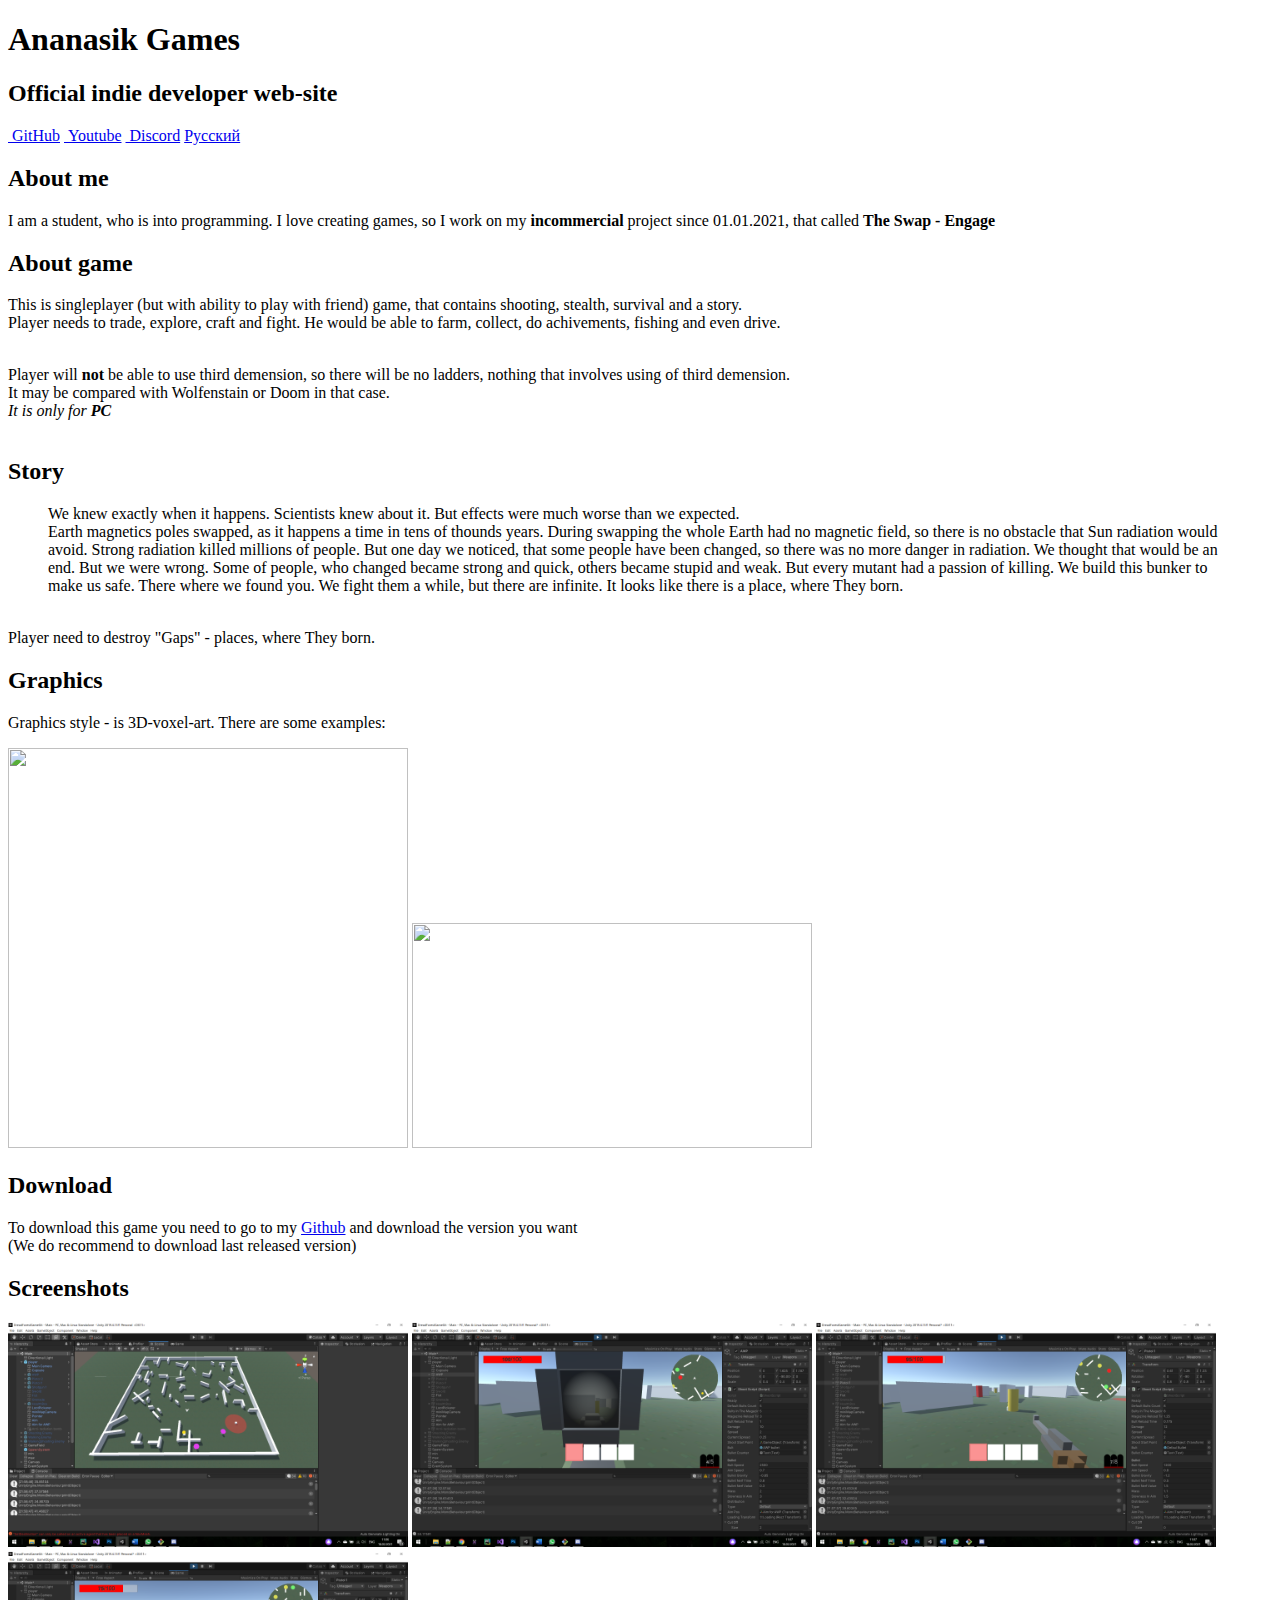
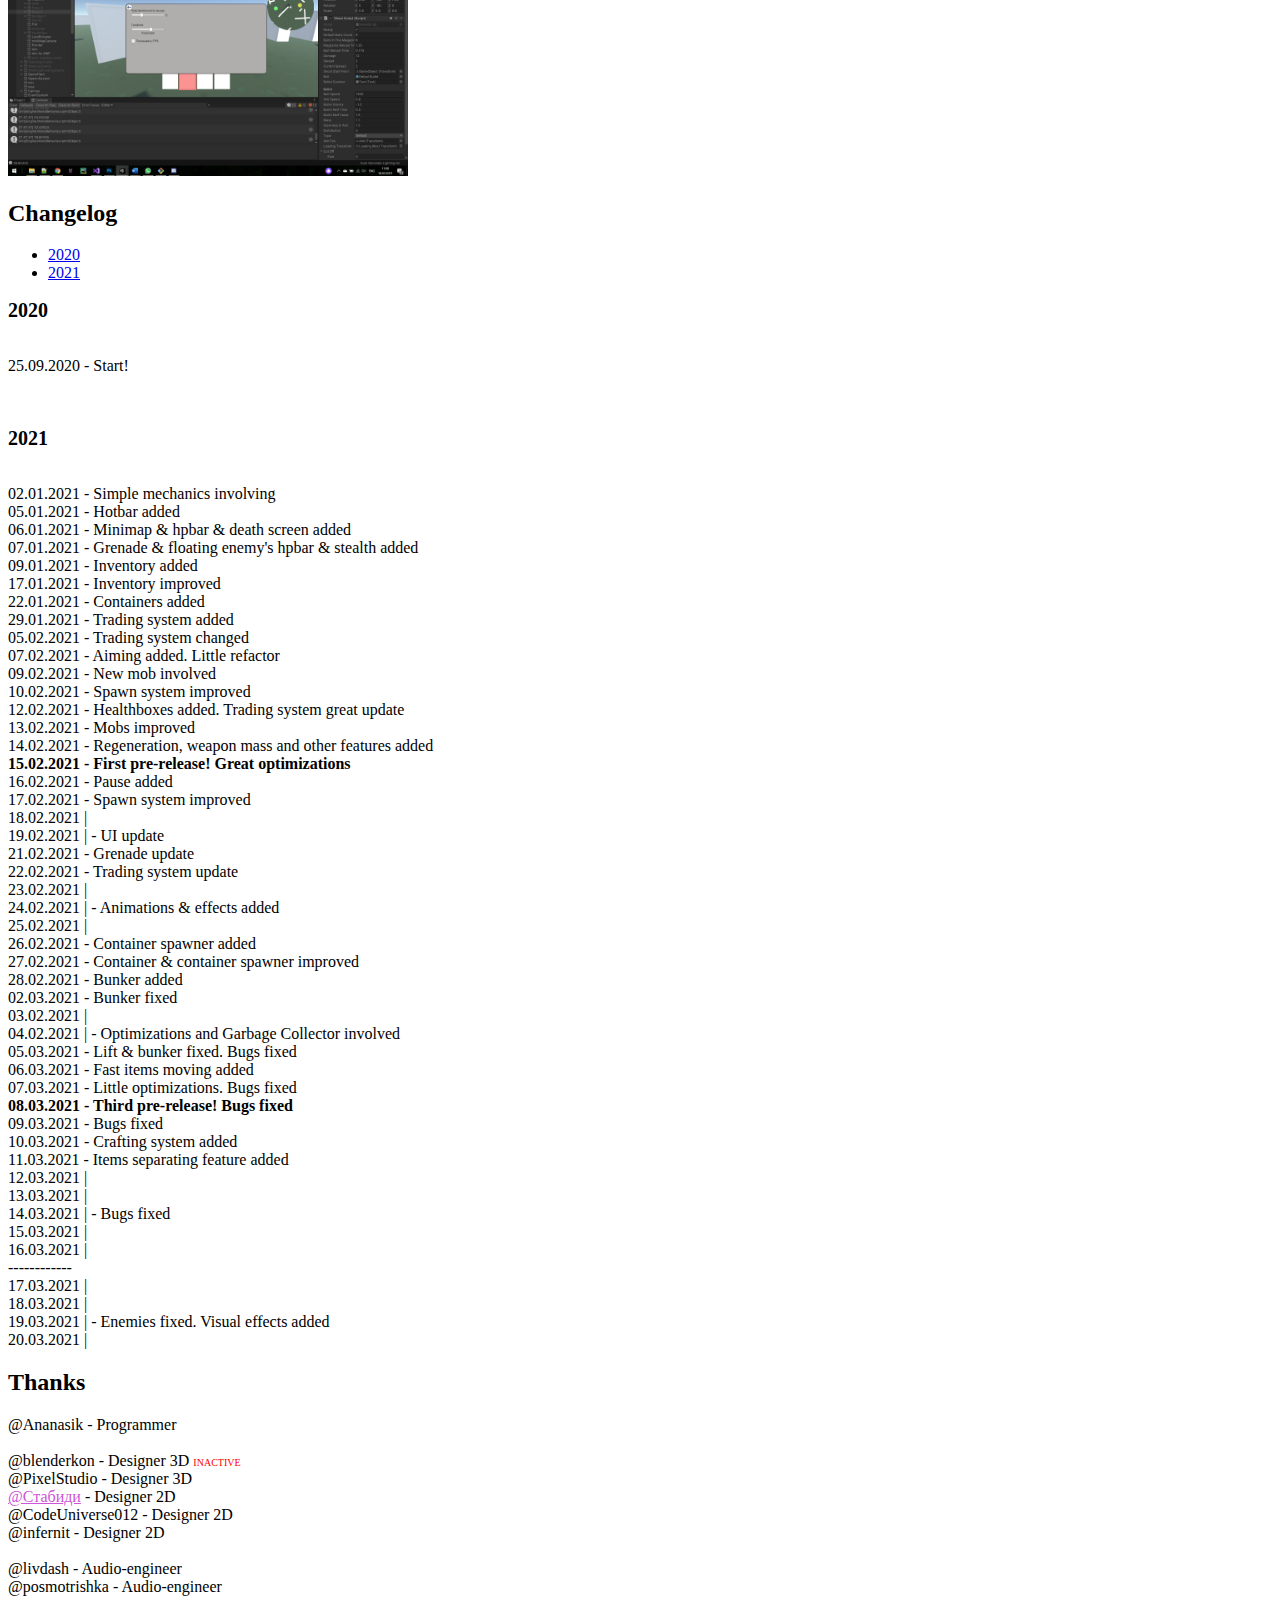
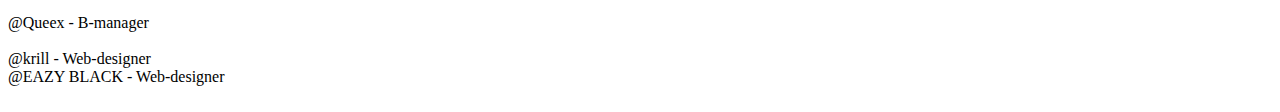
==== indexEN.html @ ba042cab "Embed added" ====
<!DOCTYPE html>
<html lang="ru-RU"><head><meta http-equiv="Content-Type" content="text/html; charset=UTF-8">
    
    <meta http-equiv="X-UA-Compatible" content="IE=edge">
    <meta name="viewport" content="width=device-width, initial-scale=1">
    <link rel="stylesheet" href="style.css">
	<script src="https://kit.fontawesome.com/601ba838f1.js" crossorigin="anonymous"></script>
	<meta content="Ananasik games" property="og:title">
    <meta content="Ananasik official web-site" property="og:description">
    <meta content="https://olegeer.github.io/AnanasikGames/" property="og:url">
    <meta content="./Images/Ananasik.png" property="og:image">
    <meta content="#43B581" data-react-helmet="true" name="theme-color">
	
<title>Ananasik Games</title>
  <body>

    <header>
      <div class="container">
		<h1>Ananasik Games</h1>
        <h2>Official indie developer web-site</h2>

        <section>
            <a href="https://github.com/olegeer" class="btn"><i class="fab fa-github" style="color: #ffd900;"></i>&nbsp;GitHub</a>
            <a href="https://www.youtube.com/channel/UCeZG4B_HLpamjCuPPUj3gzA" class="btn"><i class="fab fa-youtube" style="color: #ff3300;"></i>&nbsp;Youtube</a>
			<a href="https://discord.gg/HRB6KG8Xby" class="btn"><i class="fab fa-discord" style="color: rgb(68, 112, 255);"></i>&nbsp;Discord</a>
			<a href="index.html" class="btn">Русский</a>
        </section>
      </div>
    </header>
	
    <div class="container">
      <section id="main_content">
        <p></p>

<h2>About me</h2>

<p>I am a student, who is into programming. I love creating games, so I work on my <b>incommercial</b> project since 01.01.2021,
	that called <b>The Swap - Engage</b> 

<h2>About game</h2>
	<p>
		This is singleplayer (but with ability to play with friend) game, that contains shooting, stealth, survival and a story.<br/>
		Player needs to trade, explore, craft and fight. He would be able to farm, collect, do achivements, fishing and even drive.<br/>
	</p>
<br/>
	Player will <b>not</b> be able to use third demension, so there will be no ladders, nothing that involves using of third demension. <br/>
	It may be compared with Wolfenstain or Doom in that case. <br/>

	<i>It is only for <b>PC</b></i>
	<br/>
<br/>

<h2>Story</h2>
	<p>
		<blockquote>
			We knew exactly when it happens. Scientists knew about it. But effects were much worse than we expected. <br/>
			Earth magnetics poles swapped, as it happens a time in tens of thounds years. During swapping the whole Earth had no magnetic
			field, so there is no obstacle that Sun radiation would avoid. Strong radiation killed millions of people. But one day we noticed,
			that some people have been changed, so there was no more danger in radiation. We thought that would be an end. But we were wrong.
			Some of people, who changed became strong and quick, others became stupid and weak. But every mutant had a passion of killing. 
			We build this bunker to make us safe. There where we found you. We fight them a while, but there are infinite. It looks like there is
			a place, where They born.
		</blockquote>
		<br/>
			Player need to destroy "Gaps" - places, where They born.
	</p>
	
<h2>Graphics</h2>
	Graphics style - is 3D-voxel-art. There are some examples:
	<br/>
	<p id="thumb">
	<img src="./Images/ScreenShot6.png" width="400px" height="400px">
	<img src="./Images/ScreenShot8.png" width="400px" height="225px">
	
<h2>Download</h2>
	<p>
		To download this game you need to go to my <a href="https://github.com/olegeer/The_Swap_Engage/releases">Github</a> and download the version you want<br/>
		(We do recommend to download last released version)
	</p>
	
<h2>Screenshots</h2>
	<p class="thumb">
	<img src="./Images/ScreenShot1.png" width="400px" height="225px"> <img src="./Images/ScreenShot3.png" width="400px" height="225px">
	<img src="./Images/ScreenShot4.png" width="400px" height="225px"> <img src="./Images/ScreenShot5.png" width="400px" height="225px">
	
<h2>Changelog</h2>
	<div id="table-of-contents">
		<ul>
			<li><a href="#twentytwenty">2020</a></li>
			<li><a href="#twentytwentyone">2021</a></li>
		</ul>
	</div>
	<p>
		<h2 id="twentytwenty" style="font-size: 20px;">2020</h2><br>25.09.2020 - Start!</span><br><br><br>
		<h2 id="twentytwentyone" style="font-size: 20px;">2021</h2><br>02.01.2021 - Simple mechanics involving</span><br/>
		05.01.2021 - Hotbar added<br/>
		06.01.2021 - Minimap & hpbar & death screen added<br/>
		07.01.2021 - Grenade & floating enemy's hpbar & stealth added<br/>
		09.01.2021 - Inventory added<br/>
		17.01.2021 - Inventory improved<br/>
		22.01.2021 - Containers added<br/>
		29.01.2021 - Trading system added<br/>
		05.02.2021 - Trading system changed<br/>
		07.02.2021 - Aiming added. Little refactor<br/>
		09.02.2021 - New mob involved<br/>
		10.02.2021 - Spawn system improved<br/>
		12.02.2021 - Healthboxes added. Trading system great update<br/>
		13.02.2021 - Mobs improved<br/>
		14.02.2021 - Regeneration, weapon mass and other features added<br/>
		<b>15.02.2021 - First pre-release! Great optimizations</b><br/>
		16.02.2021 - Pause added<br/>
		17.02.2021 - Spawn system improved<br/>
		18.02.2021 |<br/>
		19.02.2021 | - UI update<br/>
		21.02.2021 - Grenade update<br/>
		22.02.2021 - Trading system update<br/>
		23.02.2021 |<br/>
	    24.02.2021 | - Animations & effects added<br/>
		25.02.2021 |<br/>
		26.02.2021 - Container spawner added<br/>
		27.02.2021 - Container & container spawner improved<br/>
		28.02.2021 - Bunker added<br/>
		02.03.2021 - Bunker fixed<br/>
		03.02.2021 |<br/>
		04.02.2021 | - Optimizations and Garbage Collector involved<br/>
		05.03.2021 - Lift & bunker fixed. Bugs fixed<br/>
		06.03.2021 - Fast items moving added<br/>
		07.03.2021 - Little optimizations. Bugs fixed<br/>
		<b>08.03.2021 - Third pre-release! Bugs fixed</b><br/>
		09.03.2021 - Bugs fixed<br/>
		10.03.2021 - Crafting system added<br/>
		11.03.2021 - Items separating feature added<br/>
		12.03.2021 |<br/>
		13.03.2021 |<br/>
		14.03.2021 | - Bugs fixed<br/>
		15.03.2021 |<br/>
		16.03.2021 |<br/>
		------------<br/>
		17.03.2021 |<br/>
		18.03.2021 |<br/>
		19.03.2021 | - Enemies fixed. Visual effects added<br/>
		20.03.2021 |<br/>
	</p>
</body></html>
<h2>Thanks</h2>
	<div class="programmer">
		<i class="fas fa-crown" style="color: yellow;"></i> @Ananasik - Programmer
	</div>
	<br/>
	<div class="designer">
		<i class="fas fa-paint-brush"></i> @blenderkon - Designer 3D <span style="color: red; font-size: 10px;">INACTIVE</span><br/>
		<i class="fas fa-paint-brush"></i> @PixelStudio - Designer 3D<br/>
		<i class="fas fa-paint-brush"></i> <a href="https://www.youtube.com/channel/UCexOtSH02mPTEOZJDjZI9gg/videos" style="color:#CE55D8;">@Стабиди</a> - Designer 2D<br/>
		<i class="fas fa-paint-brush"></i> @CodeUniverse012 - Designer 2D<br/>
		<i class="fas fa-paint-brush"></i> @infernit - Designer 2D<br/>
	</div>
	<br/>
	<div class="audio-engineer">
		<i class="fas fa-volume-up"></i> @livdash - Audio-engineer<br/>
		<i class="fas fa-volume-up"></i> @posmotrishka - Audio-engineer<br/>
	</div>
	<br/>
	<div class="bmanager">
		<i class="fas fa-circle" style="color: red;"></i> @Queex - B-manager<br/>
	</div>
	<br>
	<div class="webdesigner">
        <i class="fas fa-file-code"></i> @krill - Web-designer<br>
        <i class="fas fa-file-code"></i> @EAZY BLACK - Web-designer<br>
	</div>
<br/>
</body>
</html>
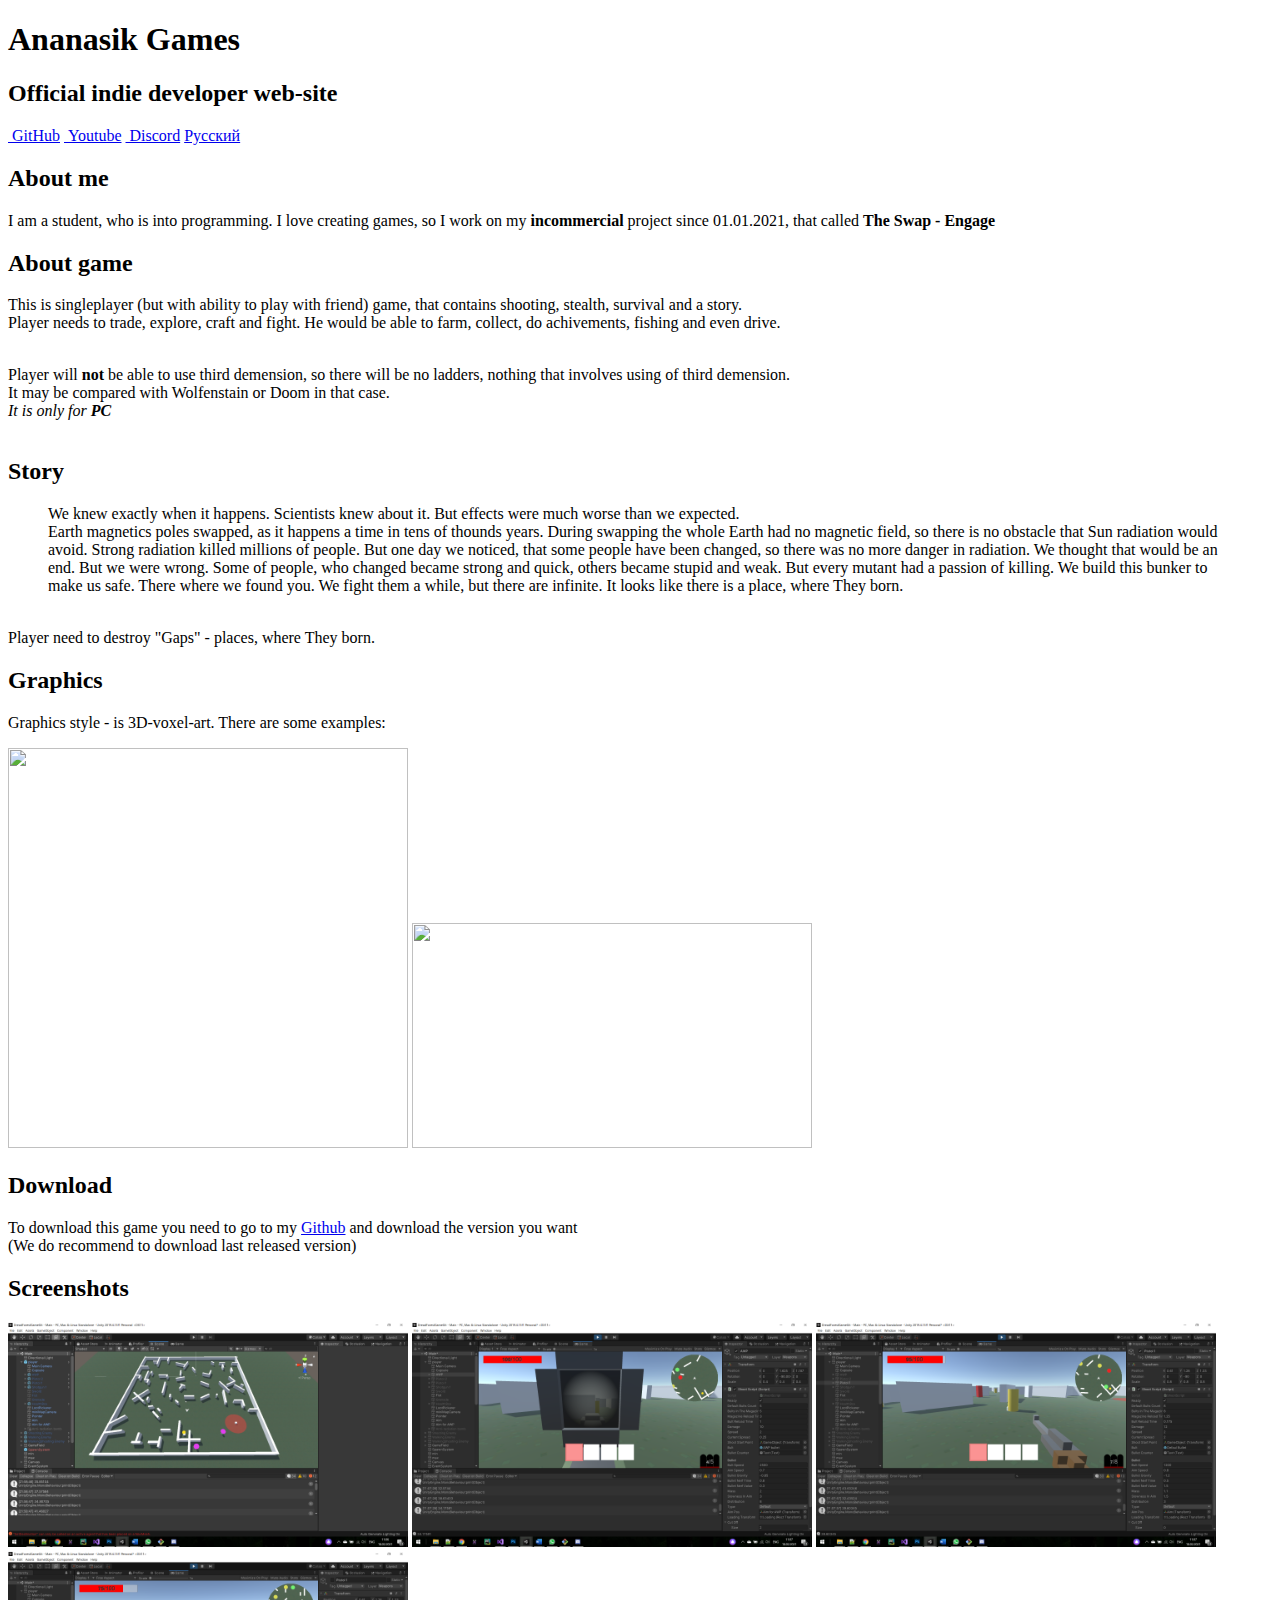
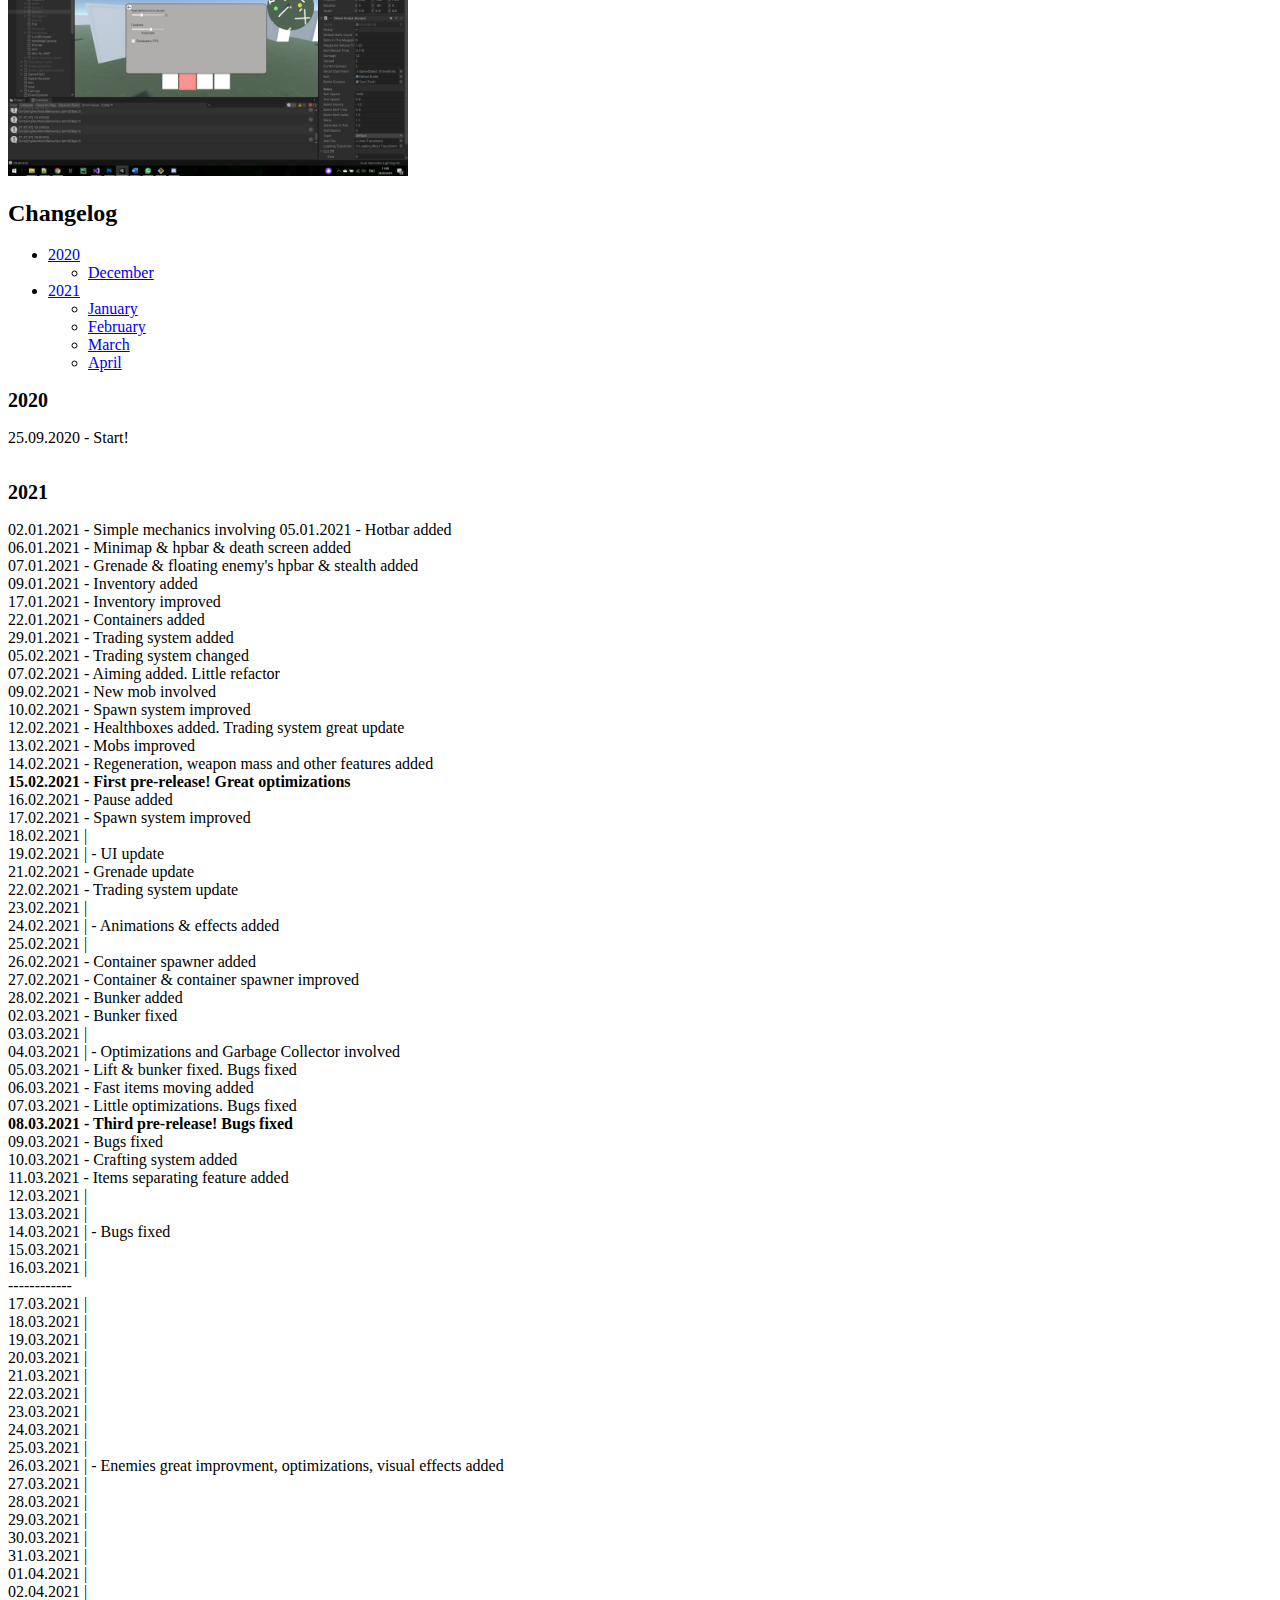
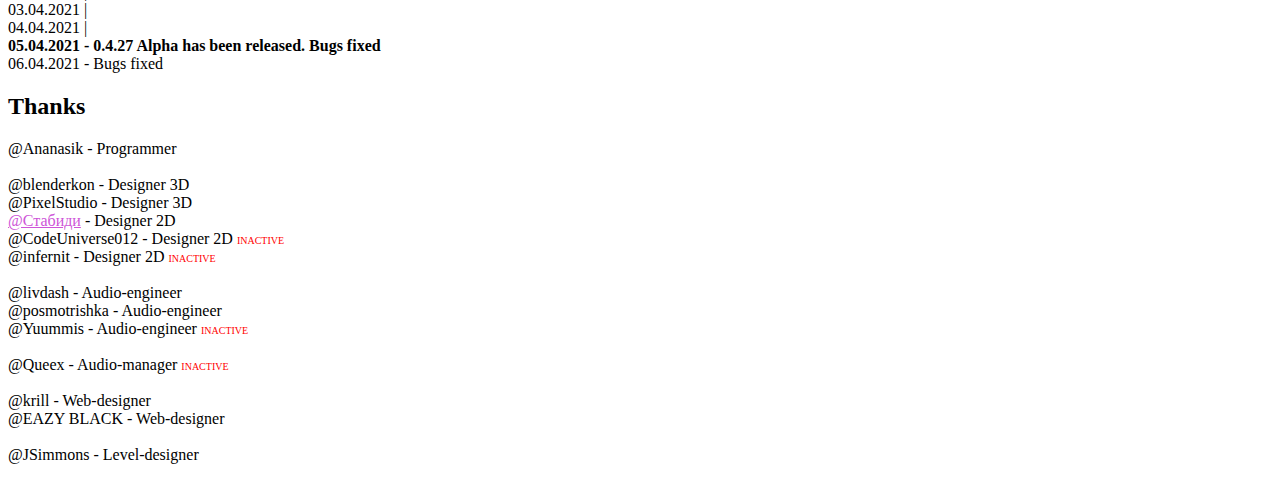
==== commit bf331aac: "Bug fixed" ====
--- a/indexEN.html
+++ b/indexEN.html
@@ -8,7 +8,7 @@
 	<meta content="Ananasik games" property="og:title">
     <meta content="Ananasik official web-site" property="og:description">
     <meta content="https://olegeer.github.io/AnanasikGames/" property="og:url">
-    <meta content="./Images/Ananasik.png" property="og:image">
+    <meta content="/Images/Ananasik.png" property="og:image">
     <meta content="#43B581" data-react-helmet="true" name="theme-color">
 	
 <title>Ananasik Games</title>
@@ -86,13 +86,36 @@
 <h2>Changelog</h2>
 	<div id="table-of-contents">
 		<ul>
-			<li><a href="#twentytwenty">2020</a></li>
-			<li><a href="#twentytwentyone">2021</a></li>
+			<!-- 2020 -->
+			<li>
+				<a href="#twentytwenty">
+					2020
+				</a>
+			</li>
+			<ul>
+				<li><a href="#december2020">December</a></li>
+			</ul>
+			<!-- 2021 -->
+			<li>
+				<a href="#twentytwentyone">
+					2021
+				</a>
+			</li>
+			<ul>
+				<li><a href="#january2021">January</a></li>
+				<li><a href="#february2021">February</a></li>
+				<li><a href="#march2021">March</a></li>
+				<li><a href="#april2021">April</a></li>
+			</ul>
 		</ul>
 	</div>
 	<p>
-		<h2 id="twentytwenty" style="font-size: 20px;">2020</h2><br>25.09.2020 - Start!</span><br><br><br>
-		<h2 id="twentytwentyone" style="font-size: 20px;">2021</h2><br>02.01.2021 - Simple mechanics involving</span><br/>
+		<h2 id="twentytwenty" style="font-size: 20px;">2020</h2>
+		<span id="december2020"></span>
+		25.09.2020 - Start!<br/><br/>
+		<h2 id="twentytwentyone" style="font-size: 20px;">2021</h2>
+		02.01.2021 - Simple mechanics involving</span>
+		<span id="january2021"></span>
 		05.01.2021 - Hotbar added<br/>
 		06.01.2021 - Minimap & hpbar & death screen added<br/>
 		07.01.2021 - Grenade & floating enemy's hpbar & stealth added<br/>
@@ -100,6 +123,7 @@
 		17.01.2021 - Inventory improved<br/>
 		22.01.2021 - Containers added<br/>
 		29.01.2021 - Trading system added<br/>
+		<span id="february2021"></span>
 		05.02.2021 - Trading system changed<br/>
 		07.02.2021 - Aiming added. Little refactor<br/>
 		09.02.2021 - New mob involved<br/>
@@ -120,9 +144,10 @@
 		26.02.2021 - Container spawner added<br/>
 		27.02.2021 - Container & container spawner improved<br/>
 		28.02.2021 - Bunker added<br/>
+		<span id="march2021"></span>
 		02.03.2021 - Bunker fixed<br/>
-		03.02.2021 |<br/>
-		04.02.2021 | - Optimizations and Garbage Collector involved<br/>
+		03.03.2021 |<br/>
+		04.03.2021 | - Optimizations and Garbage Collector involved<br/>
 		05.03.2021 - Lift & bunker fixed. Bugs fixed<br/>
 		06.03.2021 - Fast items moving added<br/>
 		07.03.2021 - Little optimizations. Bugs fixed<br/>
@@ -138,8 +163,26 @@
 		------------<br/>
 		17.03.2021 |<br/>
 		18.03.2021 |<br/>
-		19.03.2021 | - Enemies fixed. Visual effects added<br/>
+		19.03.2021 |<br/>
 		20.03.2021 |<br/>
+		21.03.2021 |<br/>
+		22.03.2021 |<br/>
+		23.03.2021 |<br/>
+		24.03.2021 |<br/>
+		25.03.2021 |<br/>
+		26.03.2021 | - Enemies great improvment, optimizations, visual effects added<br/>
+		27.03.2021 |<br/>
+		28.03.2021 |<br/>
+		29.03.2021 |<br/>
+		30.03.2021 |<br/>
+		31.03.2021 |<br/>
+		<span id="april2021"></span>
+		01.04.2021 |<br/>
+		02.04.2021 |<br/>
+		03.04.2021 |<br/>
+		04.04.2021 |<br/>
+		<b>05.04.2021 - 0.4.27 Alpha has been released. Bugs fixed</b><br/>
+		06.04.2021 - Bugs fixed<br/>
 	</p>
 </body></html>
 <h2>Thanks</h2>
@@ -148,25 +191,30 @@
 	</div>
 	<br/>
 	<div class="designer">
-		<i class="fas fa-paint-brush"></i> @blenderkon - Designer 3D <span style="color: red; font-size: 10px;">INACTIVE</span><br/>
+		<i class="fas fa-paint-brush"></i> @blenderkon - Designer 3D<br/>
 		<i class="fas fa-paint-brush"></i> @PixelStudio - Designer 3D<br/>
 		<i class="fas fa-paint-brush"></i> <a href="https://www.youtube.com/channel/UCexOtSH02mPTEOZJDjZI9gg/videos" style="color:#CE55D8;">@Стабиди</a> - Designer 2D<br/>
-		<i class="fas fa-paint-brush"></i> @CodeUniverse012 - Designer 2D<br/>
-		<i class="fas fa-paint-brush"></i> @infernit - Designer 2D<br/>
+		<i class="fas fa-paint-brush"></i> @CodeUniverse012 - Designer 2D <span style="color: red; font-size: 10px;">INACTIVE</span><br/>
+		<i class="fas fa-paint-brush"></i> @infernit - Designer 2D <span style="color: red; font-size: 10px;">INACTIVE</span><br/>
 	</div>
 	<br/>
 	<div class="audio-engineer">
 		<i class="fas fa-volume-up"></i> @livdash - Audio-engineer<br/>
 		<i class="fas fa-volume-up"></i> @posmotrishka - Audio-engineer<br/>
+		<i class="fas fa-volume-up"></i> @Yuummis - Audio-engineer <span style="color: red; font-size: 10px;">INACTIVE</span><br/>
 	</div>
 	<br/>
 	<div class="bmanager">
-		<i class="fas fa-circle" style="color: red;"></i> @Queex - B-manager<br/>
-	</div>
-	<br>
+		<i class="fas fa-circle" style="color: EE8801;"></i> @Queex - Audio-manager <span style="color: red; font-size: 10px;">INACTIVE</span><br/>
+	</div>
+	<br/>
 	<div class="webdesigner">
-        <i class="fas fa-file-code"></i> @krill - Web-designer<br>
-        <i class="fas fa-file-code"></i> @EAZY BLACK - Web-designer<br>
+        <i class="fas fa-file-code"></i> @krill - Web-designer<br/>
+        <i class="fas fa-file-code"></i> @EAZY BLACK - Web-designer<br/>
+	</div>
+	<br/>
+	<div class="leveldesigner">
+		<i class="fas fa-map"></i> @JSimmons - Level-designer
 	</div>
 <br/>
 </body>
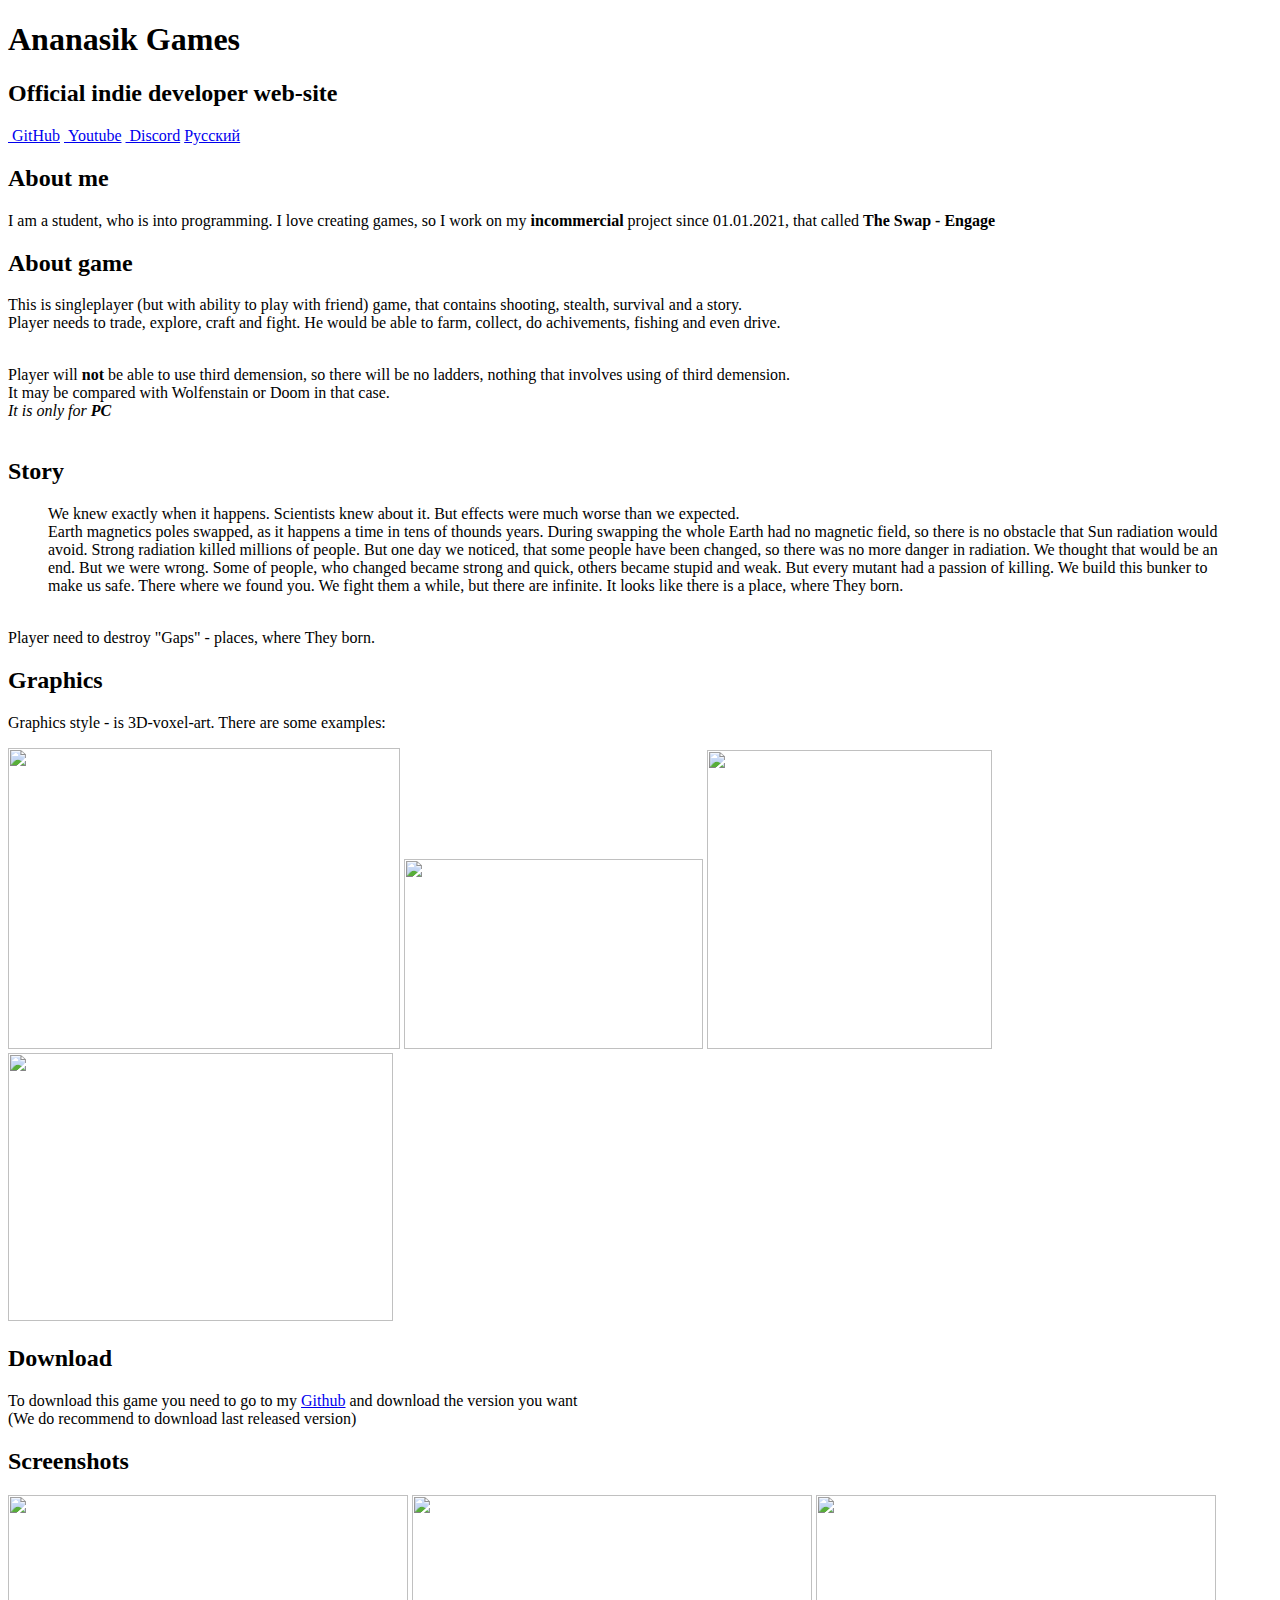
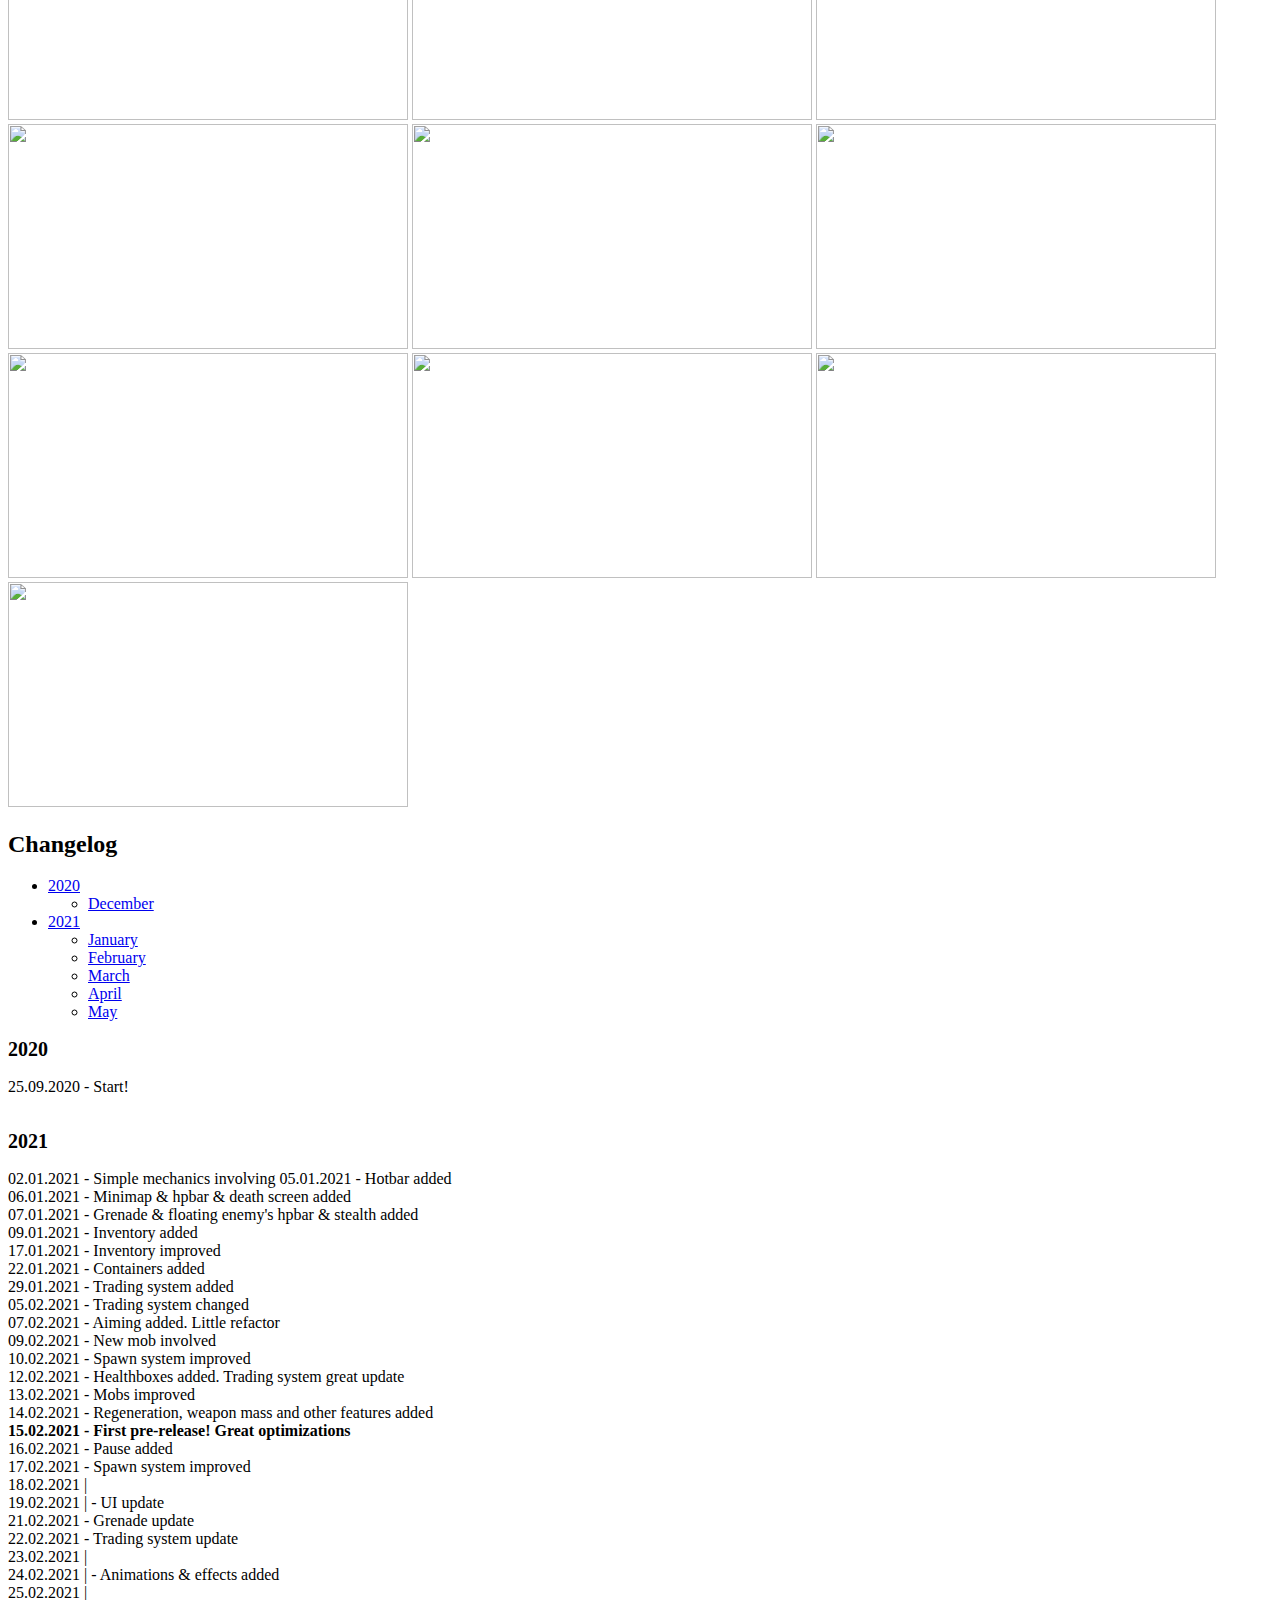
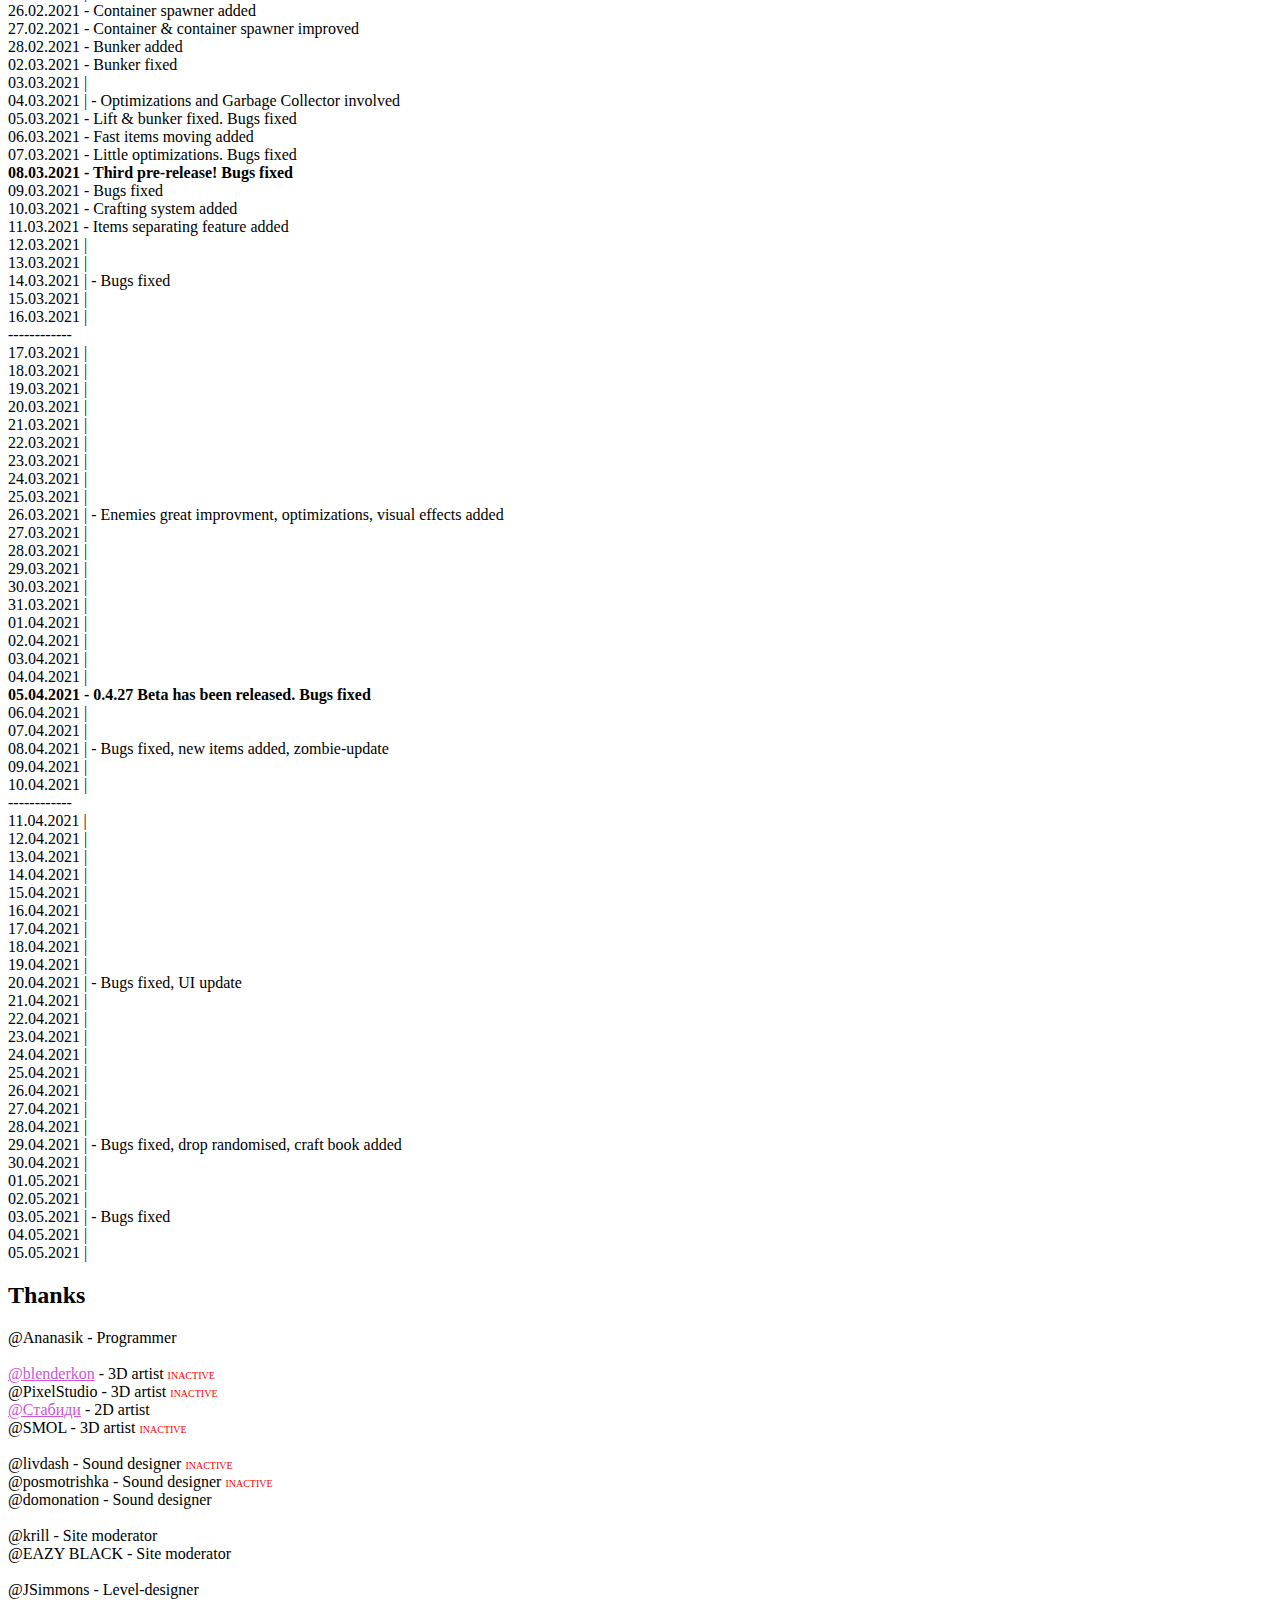
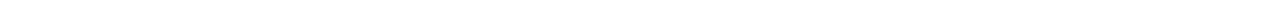
==== commit 9cd41651: "INACTIVE updated" ====
--- a/indexEN.html
+++ b/indexEN.html
@@ -69,8 +69,10 @@
 	Graphics style - is 3D-voxel-art. There are some examples:
 	<br/>
 	<p id="thumb">
-	<img src="./Images/ScreenShot6.png" width="400px" height="400px">
-	<img src="./Images/ScreenShot8.png" width="400px" height="225px">
+	<img src="./Images/ScreenShot6.png" width="392px" height="301px">
+	<img src="./Images/ScreenShot8.png" width="299px" height="190px">
+	<img src="./Images/ScreenShot9.png" width="285px" height="299px">
+	<img src="./Images/ScreenShot10.png" width="385px" height="268px">
 	
 <h2>Download</h2>
 	<p>
@@ -80,8 +82,11 @@
 	
 <h2>Screenshots</h2>
 	<p class="thumb">
-	<img src="./Images/ScreenShot1.png" width="400px" height="225px"> <img src="./Images/ScreenShot3.png" width="400px" height="225px">
-	<img src="./Images/ScreenShot4.png" width="400px" height="225px"> <img src="./Images/ScreenShot5.png" width="400px" height="225px">
+	<img src="./Images/Снимок экрана (399).png" width="400px" height="225px"> <img src="./Images/Снимок экрана (400).png" width="400px" height="225px">
+	<img src="./Images/Снимок экрана (401).png" width="400px" height="225px"> <img src="./Images/Снимок экрана (402).png" width="400px" height="225px">
+	<img src="./Images/Снимок экрана (403).png" width="400px" height="225px"> <img src="./Images/Снимок экрана (405).png" width="400px" height="225px">
+	<img src="./Images/Снимок экрана (411).png" width="400px" height="225px"> <img src="./Images/Снимок экрана (414).png" width="400px" height="225px">
+	<img src="./Images/Снимок экрана (412).png" width="400px" height="225px"> <img src="./Images/Снимок экрана (424).png" width="400px" height="225px">
 	
 <h2>Changelog</h2>
 	<div id="table-of-contents">
@@ -106,6 +111,7 @@
 				<li><a href="#february2021">February</a></li>
 				<li><a href="#march2021">March</a></li>
 				<li><a href="#april2021">April</a></li>
+				<li><a href="#may2021">May</a></li>
 			</ul>
 		</ul>
 	</div>
@@ -181,8 +187,39 @@
 		02.04.2021 |<br/>
 		03.04.2021 |<br/>
 		04.04.2021 |<br/>
-		<b>05.04.2021 - 0.4.27 Alpha has been released. Bugs fixed</b><br/>
-		06.04.2021 - Bugs fixed<br/>
+		<b>05.04.2021 - 0.4.27 Beta has been released. Bugs fixed</b><br/>
+		06.04.2021 |<br/>
+		07.04.2021 |<br/>
+		08.04.2021 | - Bugs fixed, new items added, zombie-update<br/>
+		09.04.2021 |<br/>
+		10.04.2021 |<br/>
+		------------<br/>
+		11.04.2021 |<br/>
+		12.04.2021 |<br/>
+		13.04.2021 |<br/>
+		14.04.2021 |<br/>
+		15.04.2021 |<br/>
+		16.04.2021 |<br/>
+		17.04.2021 |<br/>
+		18.04.2021 |<br/>
+		19.04.2021 |<br/>
+		20.04.2021 | - Bugs fixed, UI update<br/>
+		21.04.2021 |<br/> 
+		22.04.2021 |<br/>
+		23.04.2021 |<br/>
+		24.04.2021 |<br/>
+		25.04.2021 |<br/>
+		26.04.2021 |<br/>
+		27.04.2021 |<br/>
+		28.04.2021 |<br/>
+		29.04.2021 | - Bugs fixed, drop randomised, craft book added<br/>
+		30.04.2021 |<br/>
+		<span id="may2021"></span>
+		01.05.2021 |<br/>
+		02.05.2021 |<br/>	
+		03.05.2021 | - Bugs fixed<br/>
+		04.05.2021 |<br/>
+		05.05.2021 |<br/>
 	</p>
 </body></html>
 <h2>Thanks</h2>
@@ -191,30 +228,25 @@
 	</div>
 	<br/>
 	<div class="designer">
-		<i class="fas fa-paint-brush"></i> @blenderkon - Designer 3D<br/>
-		<i class="fas fa-paint-brush"></i> @PixelStudio - Designer 3D<br/>
-		<i class="fas fa-paint-brush"></i> <a href="https://www.youtube.com/channel/UCexOtSH02mPTEOZJDjZI9gg/videos" style="color:#CE55D8;">@Стабиди</a> - Designer 2D<br/>
-		<i class="fas fa-paint-brush"></i> @CodeUniverse012 - Designer 2D <span style="color: red; font-size: 10px;">INACTIVE</span><br/>
-		<i class="fas fa-paint-brush"></i> @infernit - Designer 2D <span style="color: red; font-size: 10px;">INACTIVE</span><br/>
+		<i class="fas fa-paint-brush"></i> <a href="https://www.instagram.com/p/CMl-6T-jhvC/?igshid=m5y2k5db2hpv" style="color:#CE55D8;"> @blenderkon</a> - 3D artist <span style="color: red; font-size: 10px;">INACTIVE</span><br/>
+		<i class="fas fa-paint-brush"></i> @PixelStudio - 3D artist <span style="color: red; font-size: 10px;">INACTIVE</span><br/>
+		<i class="fas fa-paint-brush"></i> <a href="https://www.youtube.com/channel/UCexOtSH02mPTEOZJDjZI9gg/videos" style="color:#CE55D8;">@Стабиди</a> - 2D artist<br/>
+		<i class="fas fa-paint-brush"></i> @SMOL - 3D artist <span style="color: red; font-size: 10px;">INACTIVE</span><br/>
 	</div>
 	<br/>
 	<div class="audio-engineer">
-		<i class="fas fa-volume-up"></i> @livdash - Audio-engineer<br/>
-		<i class="fas fa-volume-up"></i> @posmotrishka - Audio-engineer<br/>
-		<i class="fas fa-volume-up"></i> @Yuummis - Audio-engineer <span style="color: red; font-size: 10px;">INACTIVE</span><br/>
-	</div>
-	<br/>
-	<div class="bmanager">
-		<i class="fas fa-circle" style="color: EE8801;"></i> @Queex - Audio-manager <span style="color: red; font-size: 10px;">INACTIVE</span><br/>
+		<i class="fas fa-volume-up"></i> @livdash - Sound designer <span style="color: red; font-size: 10px;">INACTIVE</span><br/>
+		<i class="fas fa-volume-up"></i> @posmotrishka - Sound designer <span style="color: red; font-size: 10px;">INACTIVE</span><br/>
+		<i class="fas fa-volume-up"></i> @domonation - Sound designer<br/>
 	</div>
 	<br/>
 	<div class="webdesigner">
-        <i class="fas fa-file-code"></i> @krill - Web-designer<br/>
-        <i class="fas fa-file-code"></i> @EAZY BLACK - Web-designer<br/>
+        <i class="fas fa-file-code"></i> @krill - Site moderator<br/>
+        <i class="fas fa-file-code"></i> @EAZY BLACK - Site moderator<br/>
 	</div>
 	<br/>
 	<div class="leveldesigner">
-		<i class="fas fa-map"></i> @JSimmons - Level-designer
+		<i class="fas fa-map"></i> @JSimmons - Level-designer<br/>
 	</div>
 <br/>
 </body>
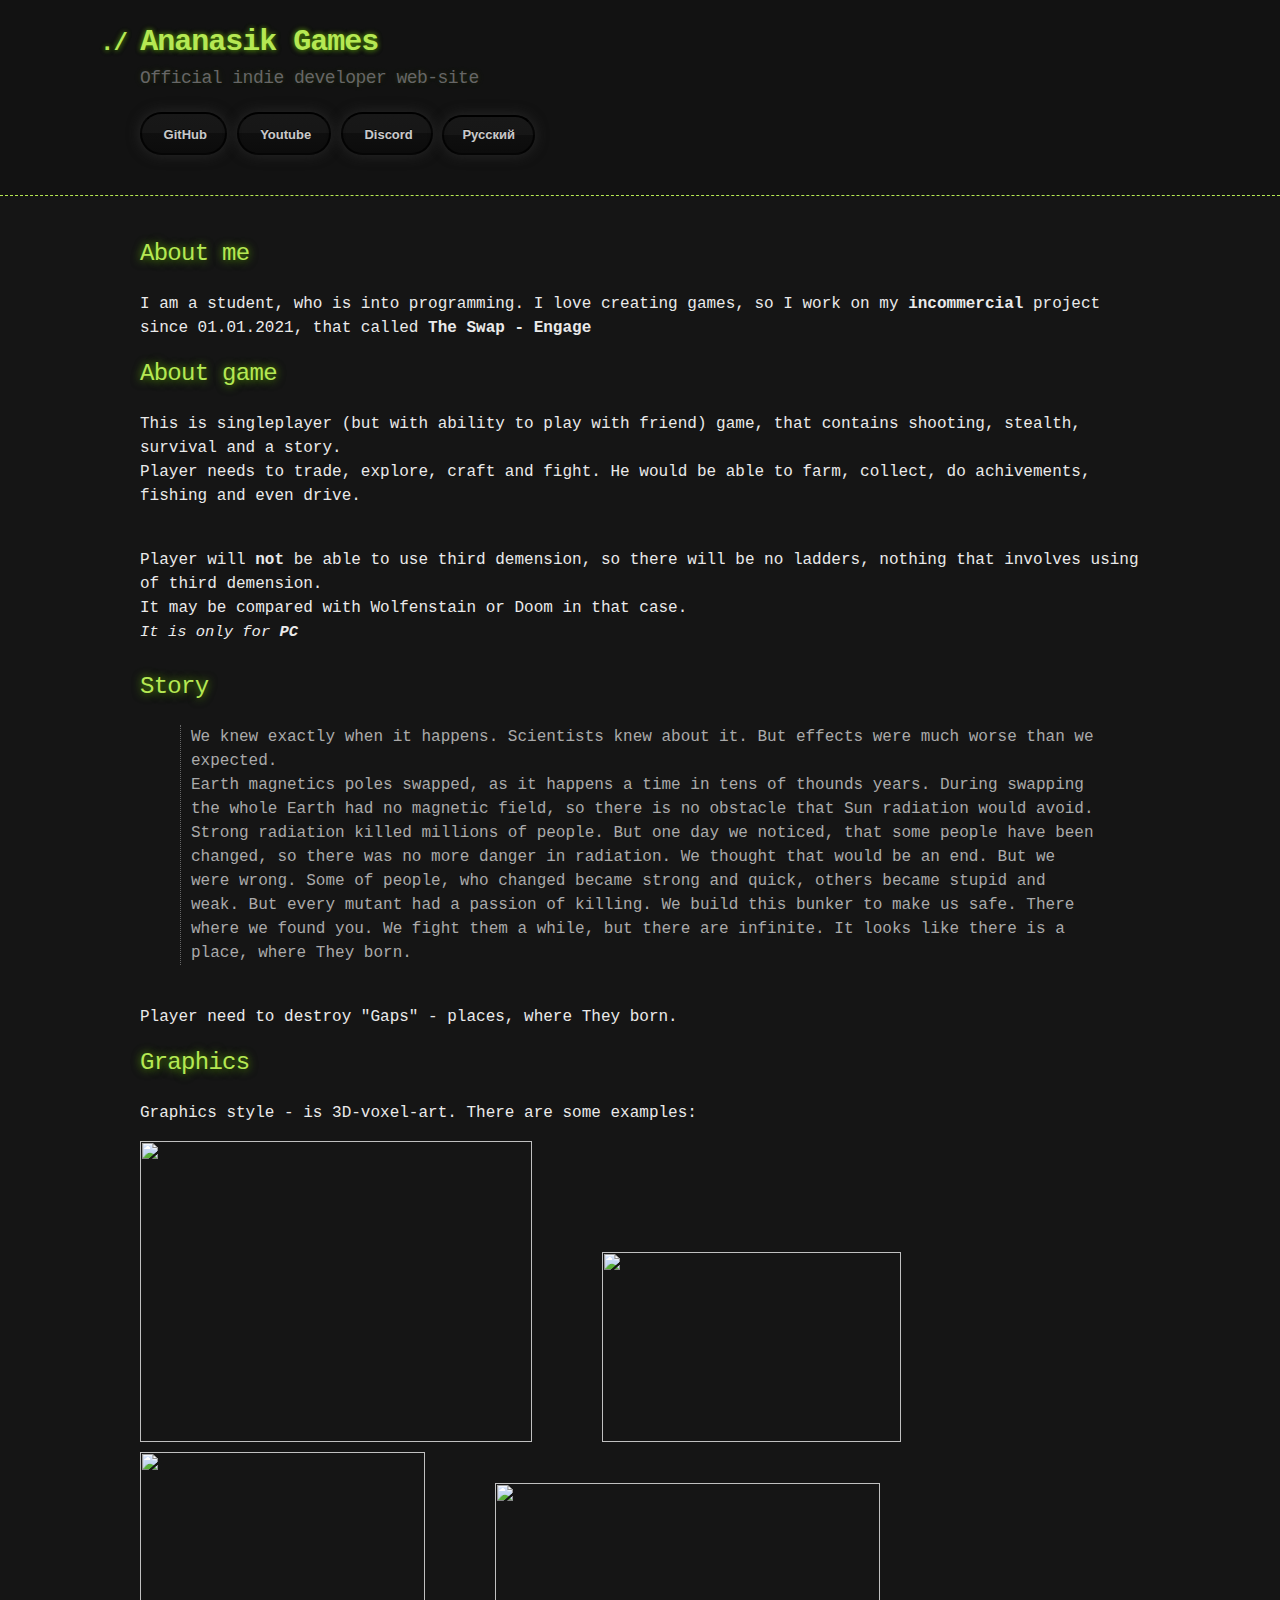
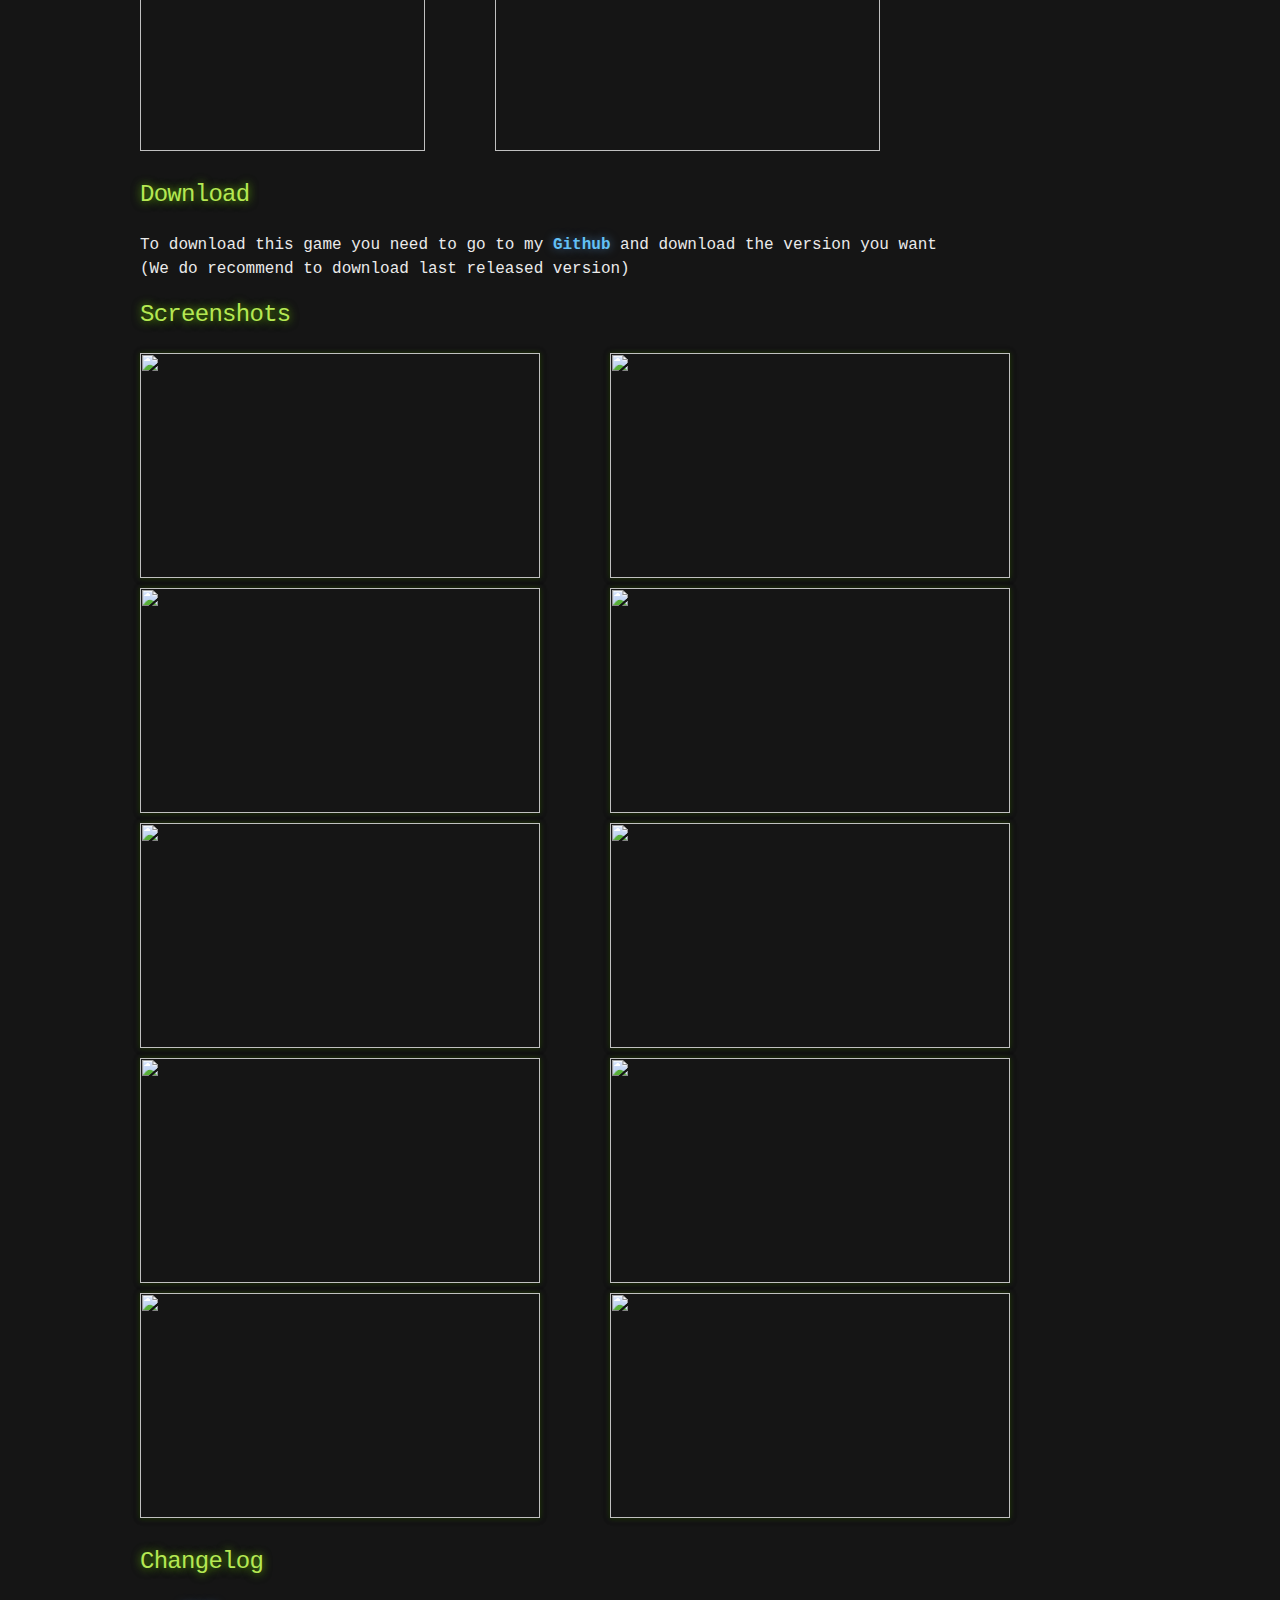
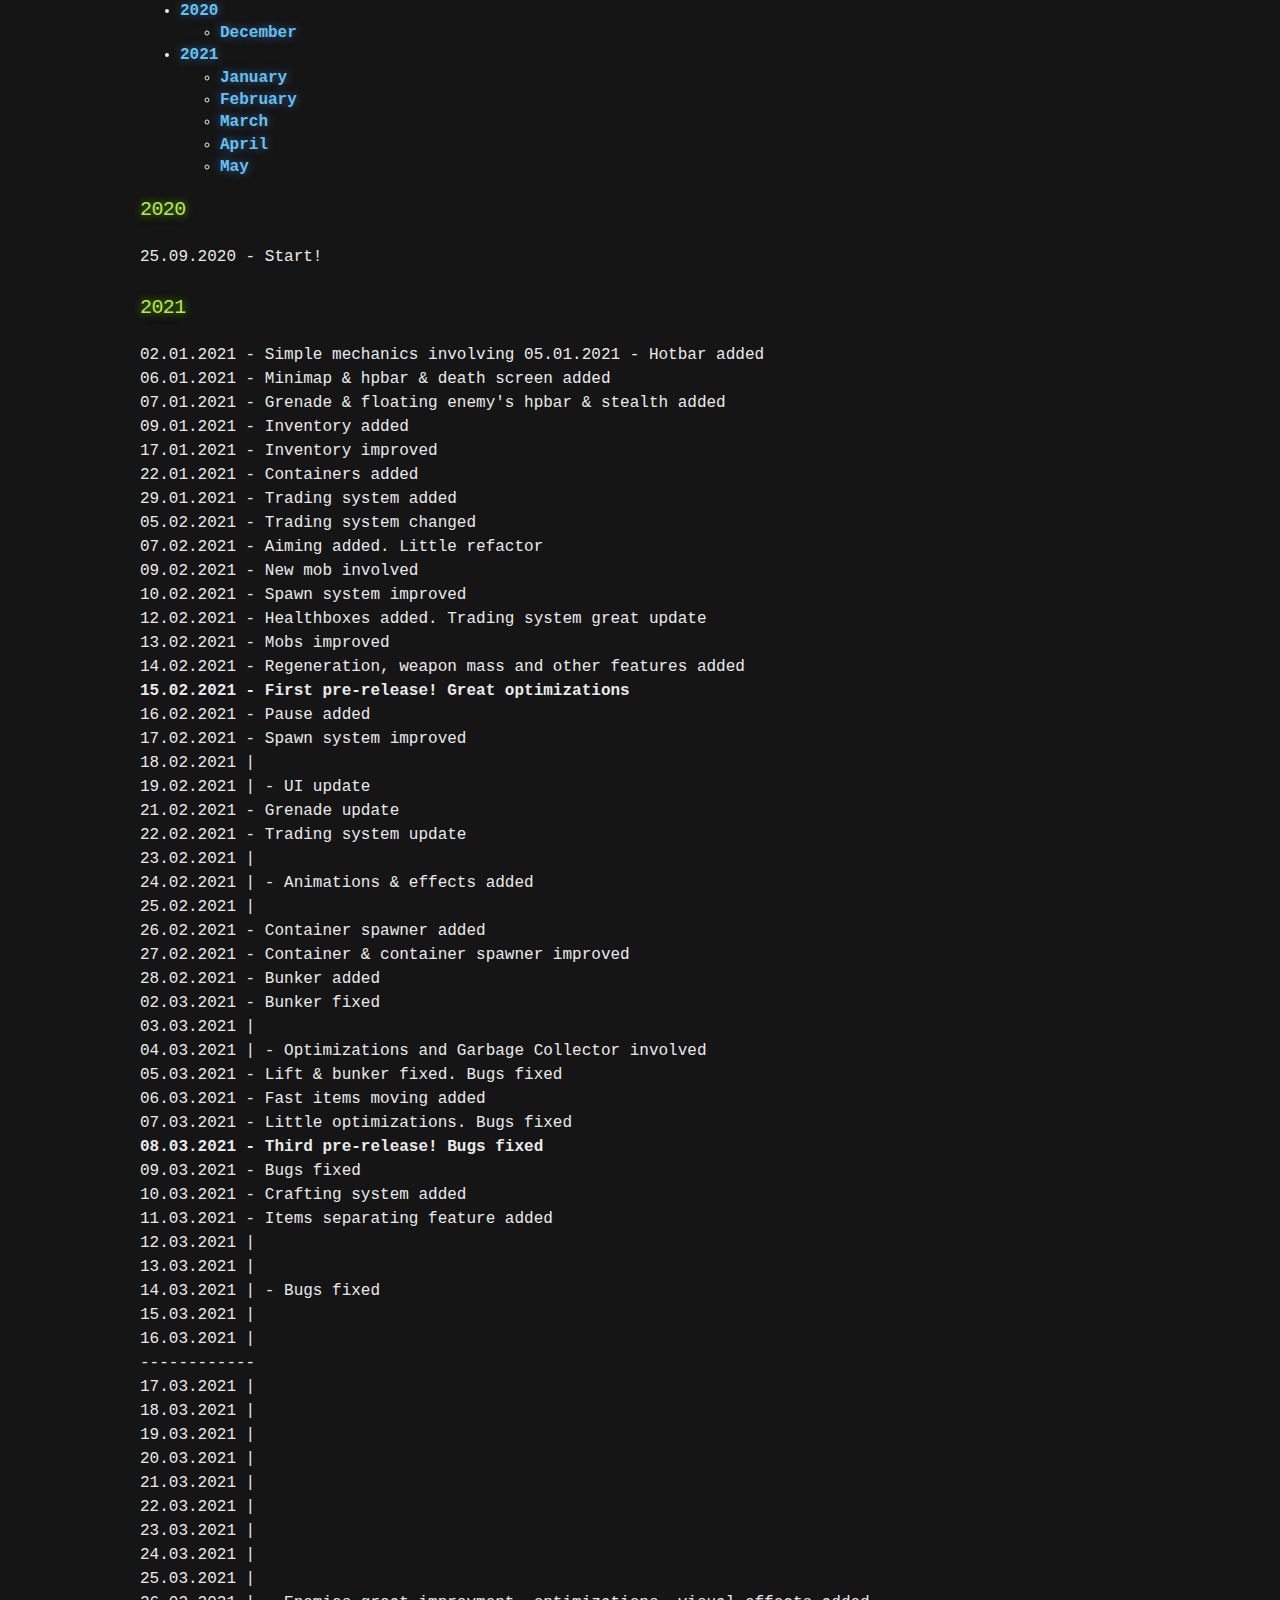
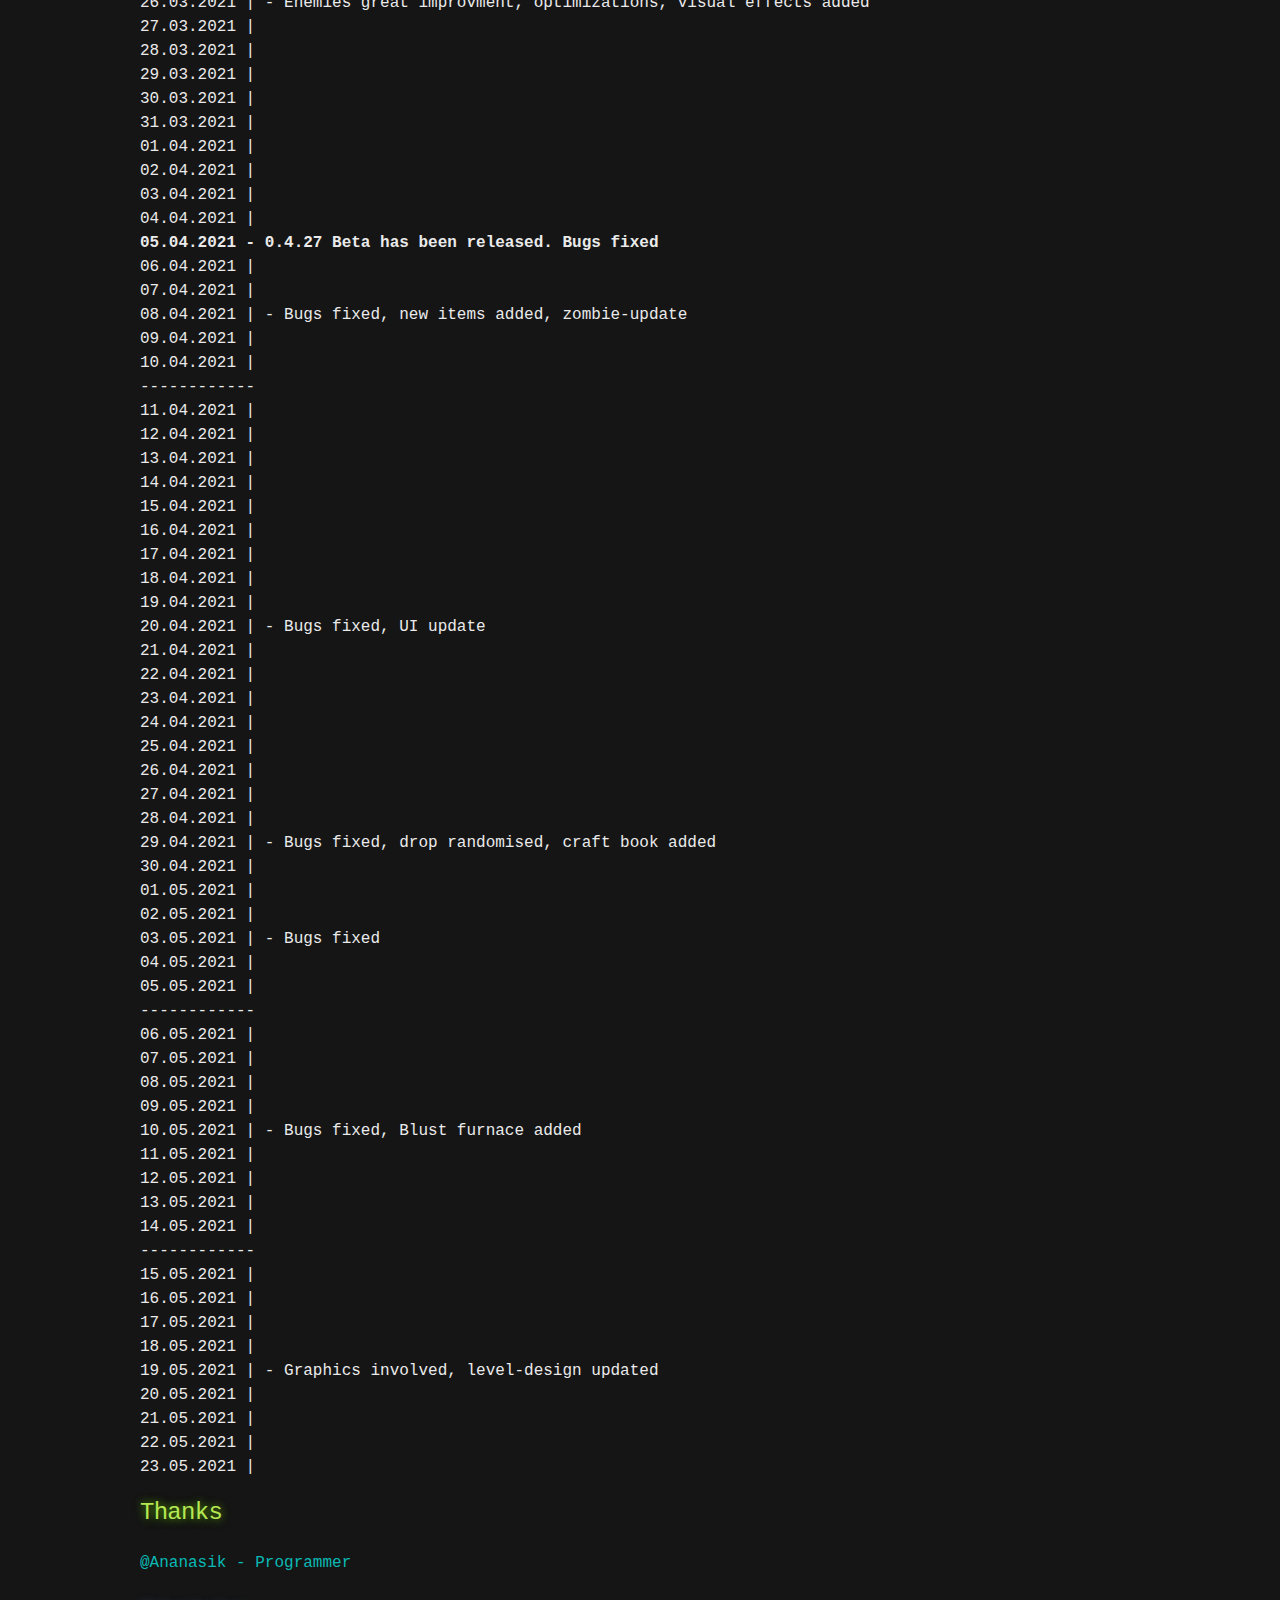
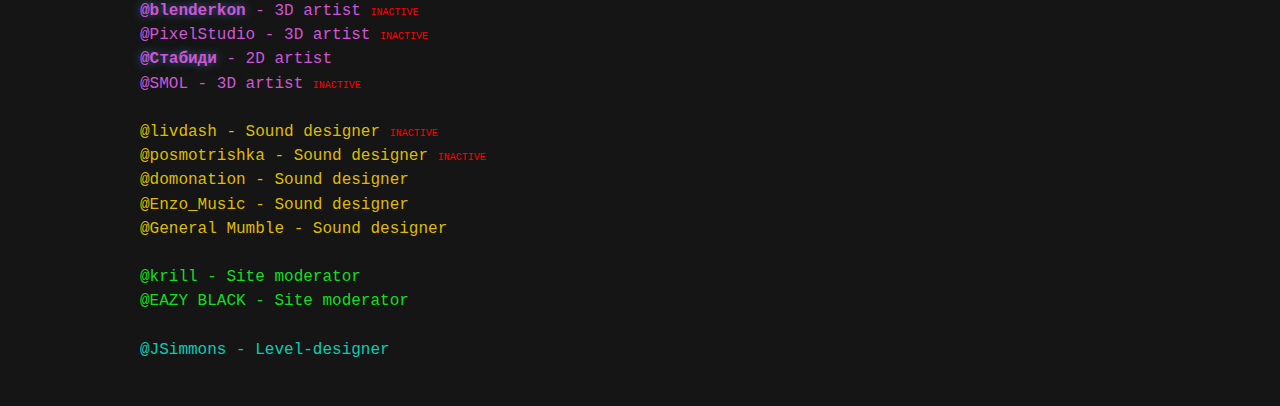
==== commit 7c9fb2b1: "Updated" ====
--- a/indexEN.html
+++ b/indexEN.html
@@ -220,6 +220,26 @@
 		03.05.2021 | - Bugs fixed<br/>
 		04.05.2021 |<br/>
 		05.05.2021 |<br/>
+		------------<br/>
+		06.05.2021 |<br/>
+		07.05.2021 |<br/>
+		08.05.2021 |<br/>
+		09.05.2021 |<br/>
+		10.05.2021 | - Bugs fixed, Blust furnace added<br/>
+		11.05.2021 |<br/>
+		12.05.2021 |<br/>
+		13.05.2021 |<br/>
+		14.05.2021 |<br/>
+		------------<br/>
+		15.05.2021 |<br/>
+		16.05.2021 |<br/>
+		17.05.2021 |<br/>
+		18.05.2021 |<br/>
+		19.05.2021 | - Graphics involved, level-design updated<br/>
+		20.05.2021 |<br/>
+		21.05.2021 |<br/>
+		22.05.2021 |<br/>
+		23.05.2021 |<br/>
 	</p>
 </body></html>
 <h2>Thanks</h2>
@@ -234,10 +254,12 @@
 		<i class="fas fa-paint-brush"></i> @SMOL - 3D artist <span style="color: red; font-size: 10px;">INACTIVE</span><br/>
 	</div>
 	<br/>
-	<div class="audio-engineer">
+	<div class="sounddesigner">
 		<i class="fas fa-volume-up"></i> @livdash - Sound designer <span style="color: red; font-size: 10px;">INACTIVE</span><br/>
 		<i class="fas fa-volume-up"></i> @posmotrishka - Sound designer <span style="color: red; font-size: 10px;">INACTIVE</span><br/>
 		<i class="fas fa-volume-up"></i> @domonation - Sound designer<br/>
+		<i class="fas fa-volume-up"></i> @Enzo_Music - Sound designer<br/>
+		<i class="fas fa-volume-up"></i> @General Mumble - Sound designer<br/>
 	</div>
 	<br/>
 	<div class="webdesigner">
--- a/style.css
+++ b/style.css
@@ -0,0 +1,344 @@
+.highlight {
+    color: #d0d0d0
+}
+
+.highlight table td {
+    padding: 5px
+}
+
+.highlight table pre {
+    margin: 0
+}
+
+.highlight .w {
+    color: #d0d0d0
+}
+
+.highlight .err {
+    color: #151515;
+    background-color: #ac4142
+}
+
+.highlight .c,.highlight .cd,.highlight .cm,.highlight .c1,.highlight .cs {
+    color: #888
+}
+
+.highlight .cp {
+    color: #f4bf75
+}
+
+.highlight .o,.highlight .ow {
+    color: #f4bf75
+}
+
+.highlight .p,.highlight .pi {
+    color: #d0d0d0
+}
+
+.highlight .gi {
+    color: #90a959
+}
+
+.highlight .gd {
+    color: #ac4142
+}
+
+.highlight .gh {
+    color: #6a9fb5;
+    font-weight: bold
+}
+
+.highlight .k,.highlight .kn,.highlight .kp,.highlight .kr,.highlight .kv {
+    color: #aa759f
+}
+
+.highlight .kc,.highlight .kt,.highlight .kd {
+    color: #d28445
+}
+
+.highlight .s,.highlight .sb,.highlight .sc,.highlight .sd,.highlight .s2,.highlight .sh,.highlight .sx,.highlight .s1 {
+    color: #90a959
+}
+
+.highlight .sr {
+    color: #75b5aa
+}
+
+.highlight .si,.highlight .se {
+    color: #8f5536
+}
+
+.highlight .nt,.highlight .nn,.highlight .nc,.highlight .no {
+    color: #f4bf75
+}
+
+.highlight .na {
+    color: #6a9fb5
+}
+
+.highlight .m,.highlight .mf,.highlight .mh,.highlight .mi,.highlight .il,.highlight .mo,.highlight .mb,.highlight .mx {
+    color: #90a959
+}
+
+.highlight .ss {
+    color: #90a959
+}
+
+body {
+    margin: 0;
+    padding: 0;
+    background: #151515 url("../images/bkg.png") 0 0;
+    color: #eaeaea;
+    font-size: 16px;
+    line-height: 1.5;
+    font-family: Monaco, "Bitstream Vera Sans Mono", "Lucida Console", Terminal, monospace
+}
+
+.container {
+    width: 90%;
+    max-width: 1000px;
+    margin: 0 auto
+}
+
+section {
+    display: block;
+    margin: 0 0 20px 0
+}
+i {
+    font-size: 15.5px;
+}
+h1,h2,h3,h4,h5,h6 {
+    margin: 0 0 20px
+}
+
+li {
+    line-height: 1.4
+}
+
+header {
+    background: rgba(0,0,0,0.1);
+    width: 100%;
+    border-bottom: 1px dashed #b5e853;
+    padding: 20px 0;
+    margin: 0 0 40px 0
+}
+
+header h1 {
+    font-size: 30px;
+    line-height: 1.5;
+    margin: 0 0 0 -40px;
+    font-weight: bold;
+    font-family: Monaco, "Bitstream Vera Sans Mono", "Lucida Console", Terminal, monospace;
+    color: #b5e853;
+    text-shadow: 0 1px 5px rgba(35, 95, 0, 0.555),0 0 5px rgba(166, 255, 0, 0.527),0 0 10px rgba(181,232,83,0.1);
+    letter-spacing: -1px;
+    -webkit-font-smoothing: antialiased
+}
+
+@media (max-width: 1000px) {
+    header h1 {
+        margin-left:0
+    }
+}
+
+header h1:before {
+    content: "./ ";
+    font-size: 24px
+}
+
+header h2 {
+    font-size: 18px;
+    font-weight: 300;
+    color: #666
+}
+
+#downloads .btn {
+    display: inline-block;
+    text-align: center;
+    margin: 0
+}
+
+#main_content {
+    width: 100%;
+    -webkit-font-smoothing: antialiased
+}
+
+section img {
+    max-width: 100%
+}
+
+h1,h2,h3,h4,h5,h6 {
+    font-weight: normal;
+    font-family: Monaco, "Bitstream Vera Sans Mono", "Lucida Console", Terminal, monospace;
+    color: #b5e853;
+    letter-spacing: -0.03em;
+    text-shadow: 0 1px 1px rgba(0,0,0,0.1),0 0 5px rgba(181,232,83,0.1),0 0 10px rgba(181,232,83,0.1)
+}
+
+#main_content h1 {
+    font-size: 30px
+}
+
+#main_content h2 {
+    font-size: 24px;
+    text-shadow: 0 1px 10px rgba(35, 95, 0, 0.555),0 0 10px rgba(166, 255, 0, 0.527),0 0 10px rgba(181,232,83,0.1);
+}
+
+#main_content h3 {
+    font-size: 18px
+}
+
+dt {
+    font-style: italic;
+    font-weight: bold
+}
+
+ul li {
+    list-style-image: url("../images/bullet.png")
+}
+
+blockquote {
+    color: #aaa;
+    padding-left: 10px;
+    border-left: 1px dotted #666
+}
+
+pre {
+    background: rgba(0,0,0,0.9);
+    border: 1px solid rgba(255,255,255,0.15);
+    padding: 10px;
+    font-size: 16px;
+    color: #b5e853;
+    border-radius: 2px;
+    word-wrap: normal;
+    overflow: auto;
+    overflow-y: hidden
+}
+
+code.highlighter-rouge {
+    background: rgba(0,0,0,0.9);
+    border: 1px solid rgba(255,255,255,0.15);
+    padding: 0px 3px;
+    margin: 0px -3px;
+    color: #aa759f;
+    border-radius: 2px
+}
+
+table {
+    width: 100%;
+    margin: 0 0 20px 0
+}
+
+th {
+    text-align: left;
+    border-bottom: 1px dashed #b5e853;
+    padding: 5px 10px
+}
+
+td {
+    padding: 5px 10px
+}
+
+hr {
+    height: 0;
+    border: 0;
+    border-bottom: 1px dashed #b5e853;
+    color: #b5e853
+}
+
+.btn {
+    display: inline-block;
+    background: -webkit-linear-gradient(top, rgba(40,40,40,0.3), rgba(35,35,35,0.3) 50%, rgba(10,10,10,0.3) 50%, rgba(0,0,0,0.3));
+    padding: 8px 18px;
+    border-radius: 50px;
+    border: 2px solid rgba(0,0,0,0.7);
+    border-bottom: 2px solid rgba(0,0,0,0.7);
+    border-top: 2px solid #000;
+    color: rgba(255,255,255,0.8);
+    font-family: Helvetica, Arial, sans-serif;
+    font-weight: bold;
+    font-size: 13px;
+    text-decoration: none;
+    text-shadow: 0 -1px 0 rgba(0,0,0,0.75);
+    box-shadow: inset 0 1px 0 rgba(255,255,255,0.05);
+    box-shadow: 0px 0px 12.5px rgb(41, 41, 41);
+}
+
+.btn:hover {
+    background: -webkit-linear-gradient(top, rgba(40,40,40,0.6), rgba(35,35,35,0.6) 50%, rgba(10,10,10,0.8) 50%, rgba(0,0,0,0.8))
+}
+
+.btn .icon {
+    display: inline-block;
+    width: 16px;
+    height: 16px;
+    margin: 1px 8px 0 0;
+    float: left;
+}
+
+.btn-github .icon {
+    opacity: 0.6;
+    background: url("../images/blacktocat.png") 0 0 no-repeat;
+}
+
+a:not(.btn) {
+    color: #63c0f5;
+    text-shadow: 0 0 10px rgba(104,182,255,0.5);
+    text-decoration: none;
+    font-weight: bold;
+}
+a:hover:not(.btn) {
+    color: #44b0ee
+}
+a:active:not(.btn) {
+    color: #2a99da;
+}
+
+.cf:before,.cf:after {
+    content: "";
+    display: table;
+}
+
+.cf:after {
+    clear: both;
+}
+
+.cf {
+    zoom:1;
+}
+#a-title {
+    text-decoration: none
+}
+
+#thumb img { 
+    margin-right: 60px;
+    margin-bottom: 10px;
+ }
+.thumb img {
+    margin-right: 60px;
+    margin-bottom: 10px;
+    box-shadow: 0 1px 5px rgba(12, 32, 0, 0.555),0 0 5px rgba(58, 88, 0, 0.527),0 0 10px rgba(30, 46, 0, 0.1);
+}
+.thumb img:hover {
+    margin-right: 60px;
+    margin-bottom: 10px;
+    box-shadow: 0px 0px 15px rgba(58, 88, 0, 0.527);
+}
+.programmer{
+color: #0ABAB5;
+}
+.designer{
+color: #CE55D8;
+}
+.sounddesigner{
+color: #DFBC00;
+}
+.webdesigner{
+color: #12DE21;
+}
+.leveldesigner{
+color: #0BCCB3;
+}
+.composer{
+color: #EBBF01;
+}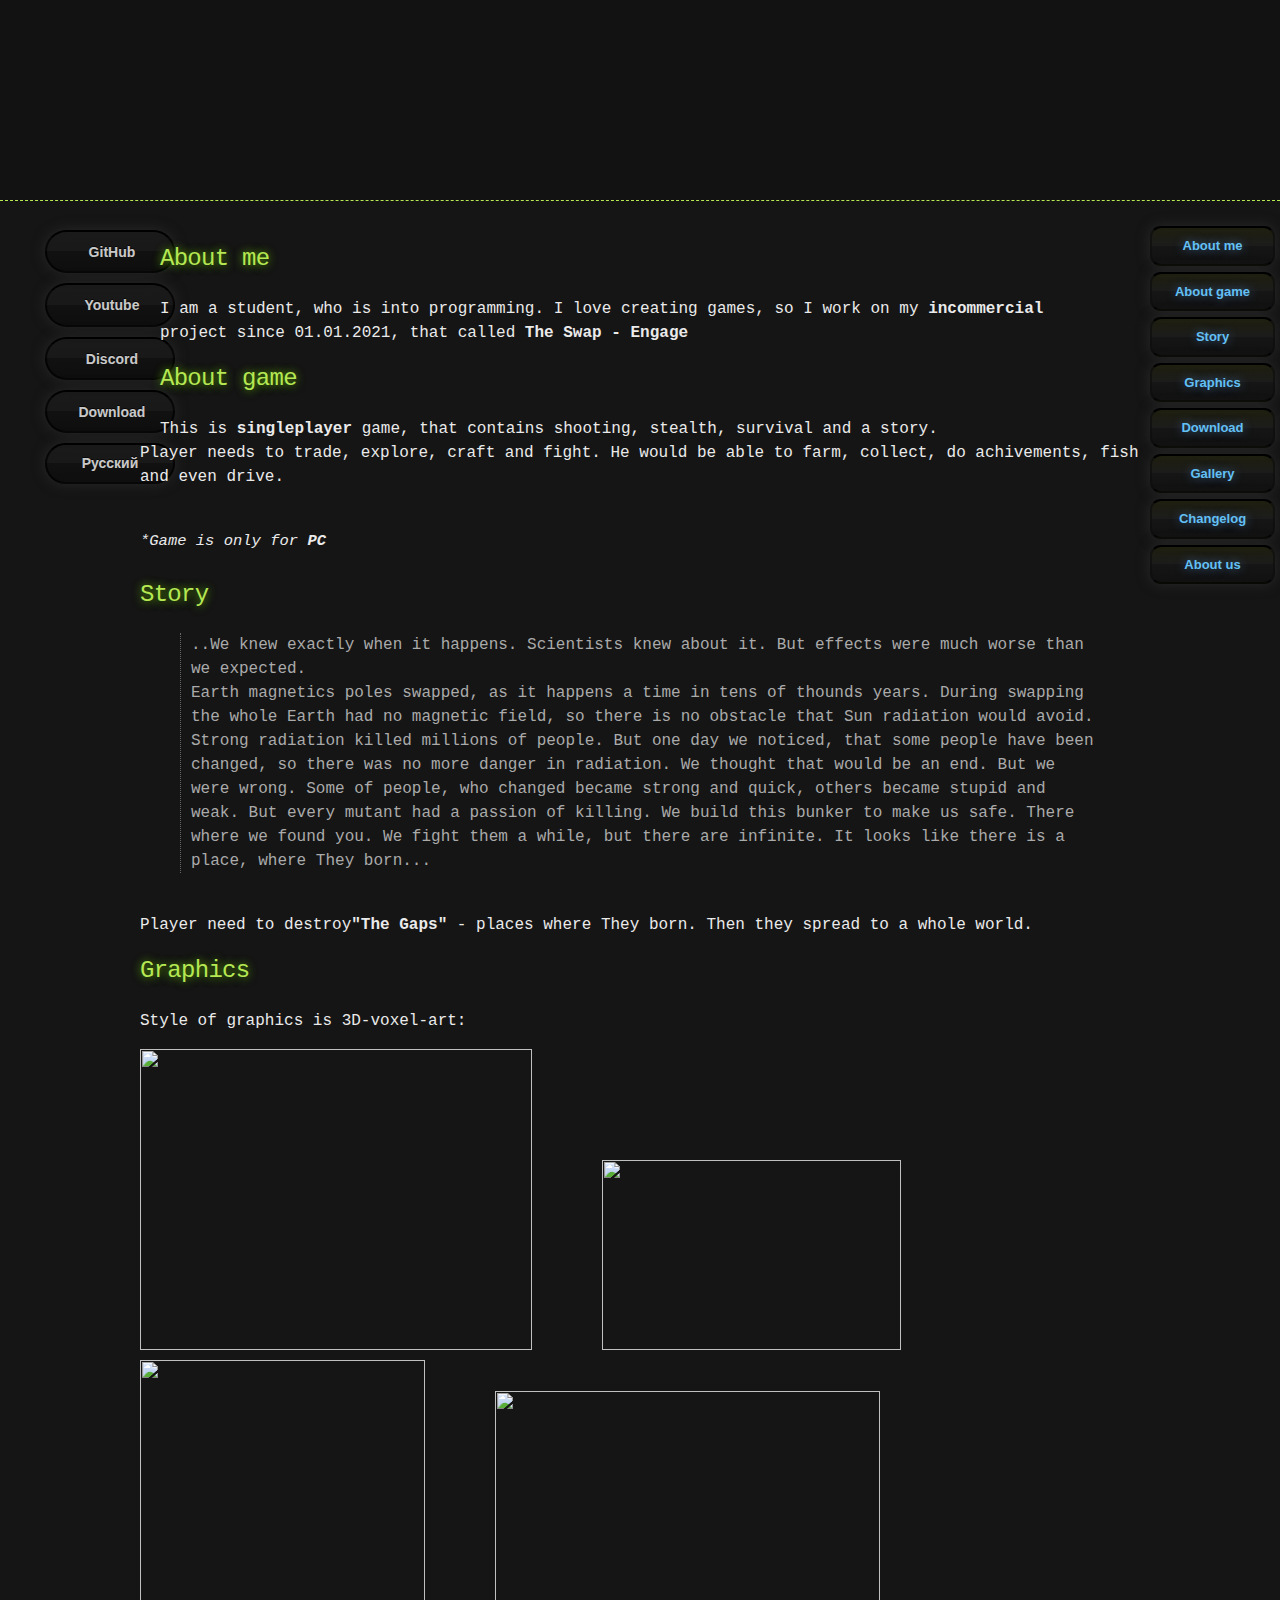
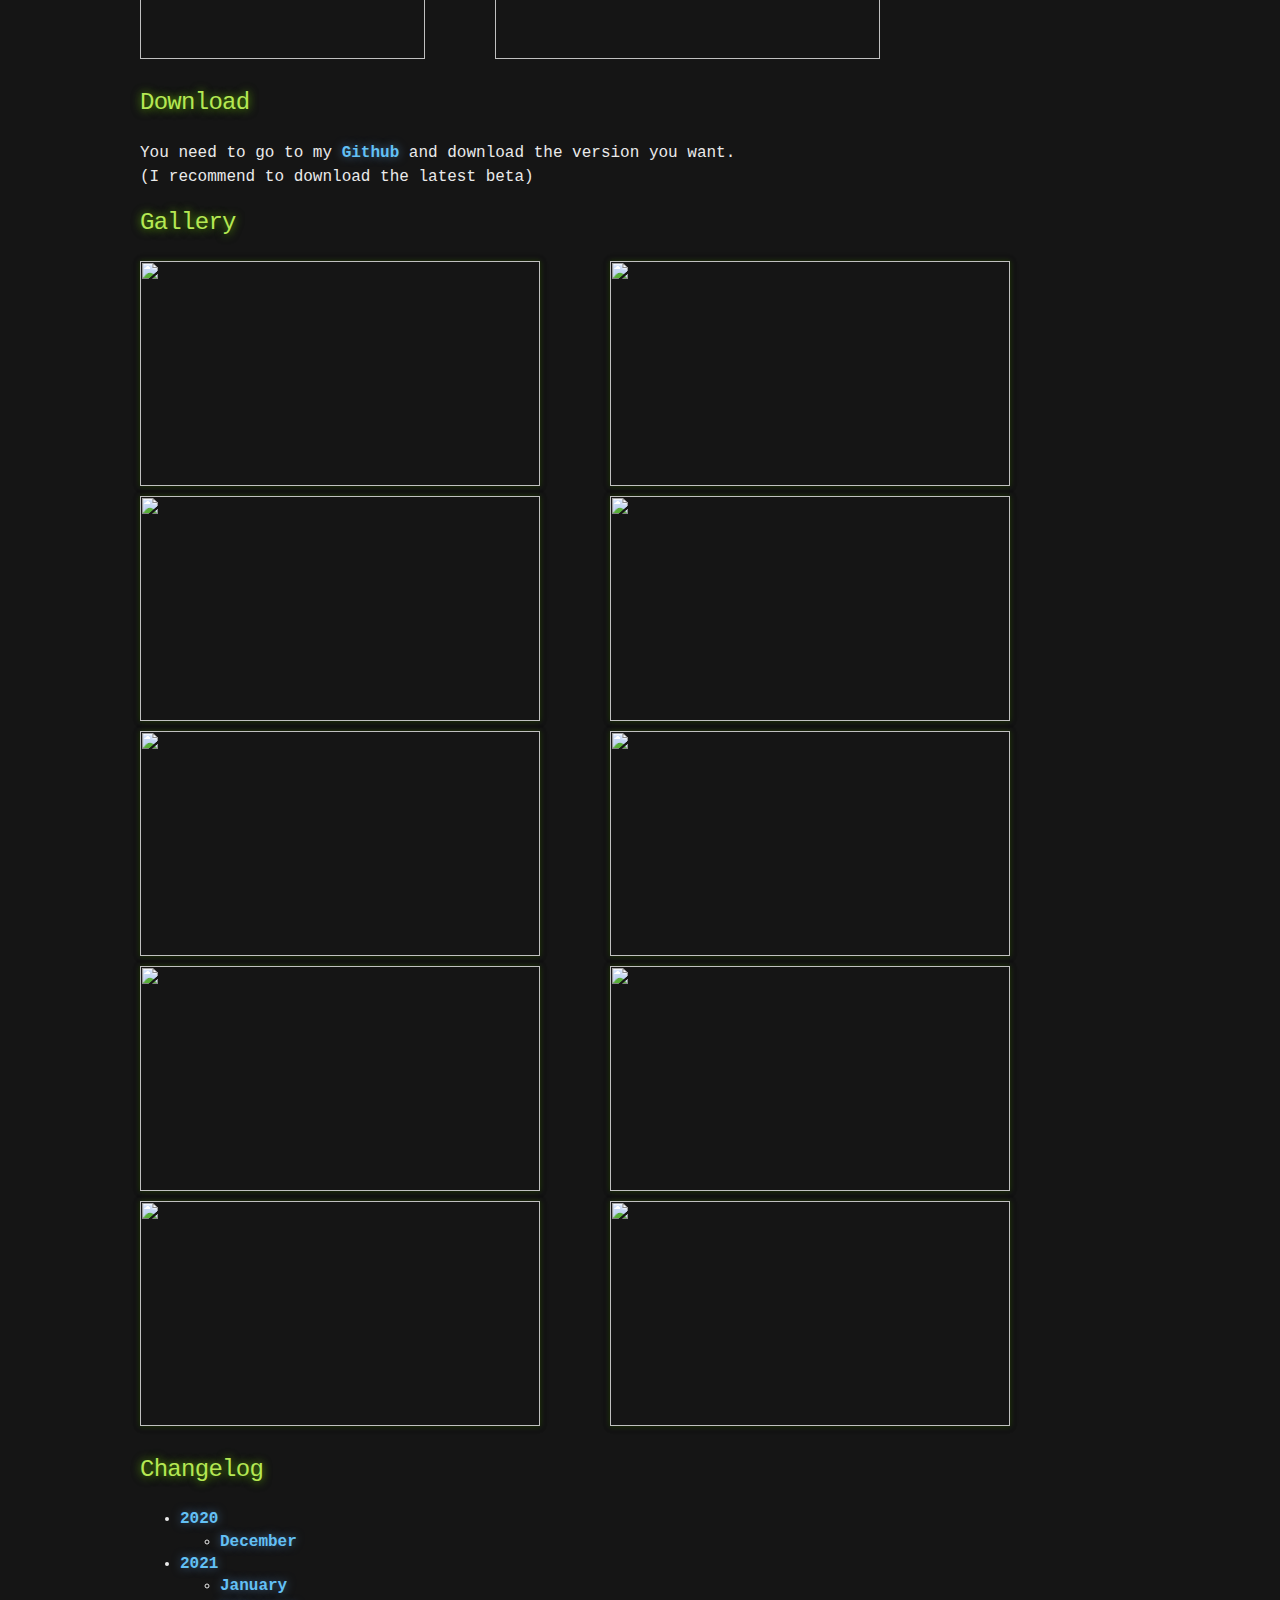
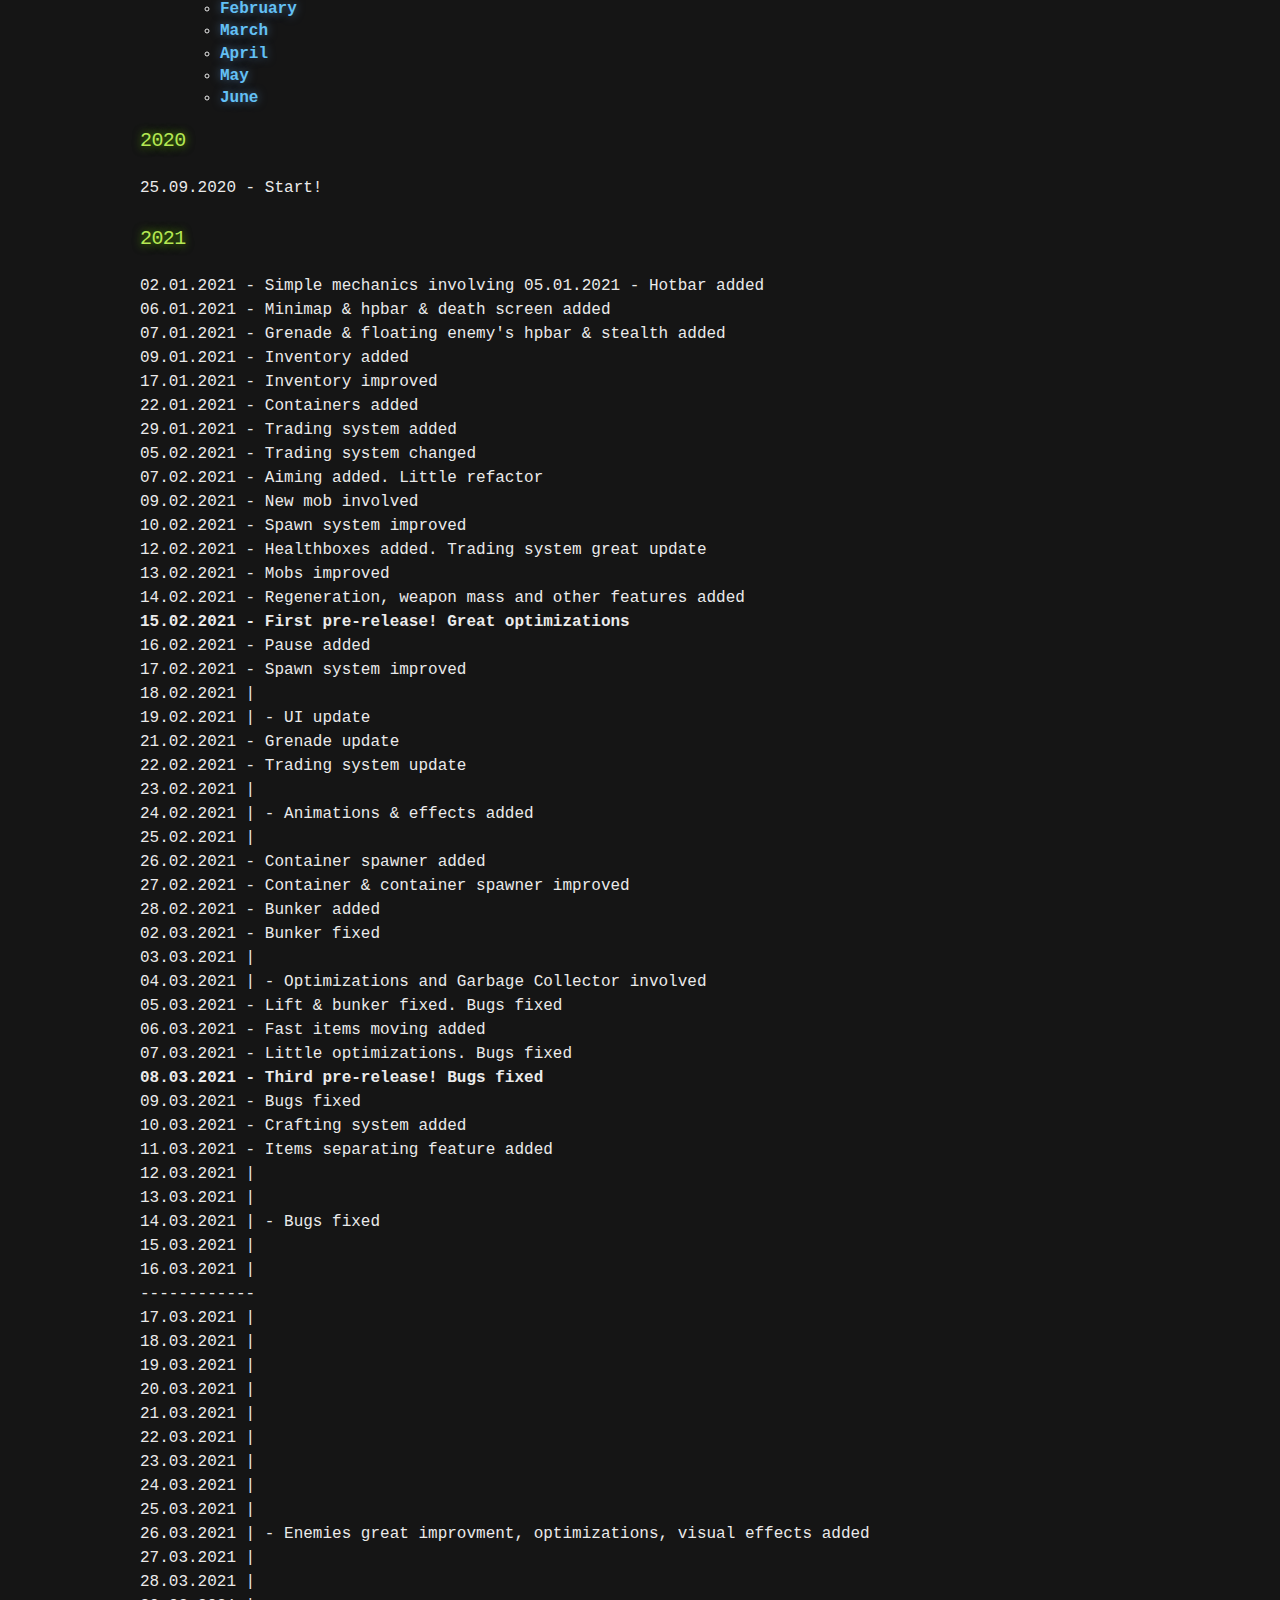
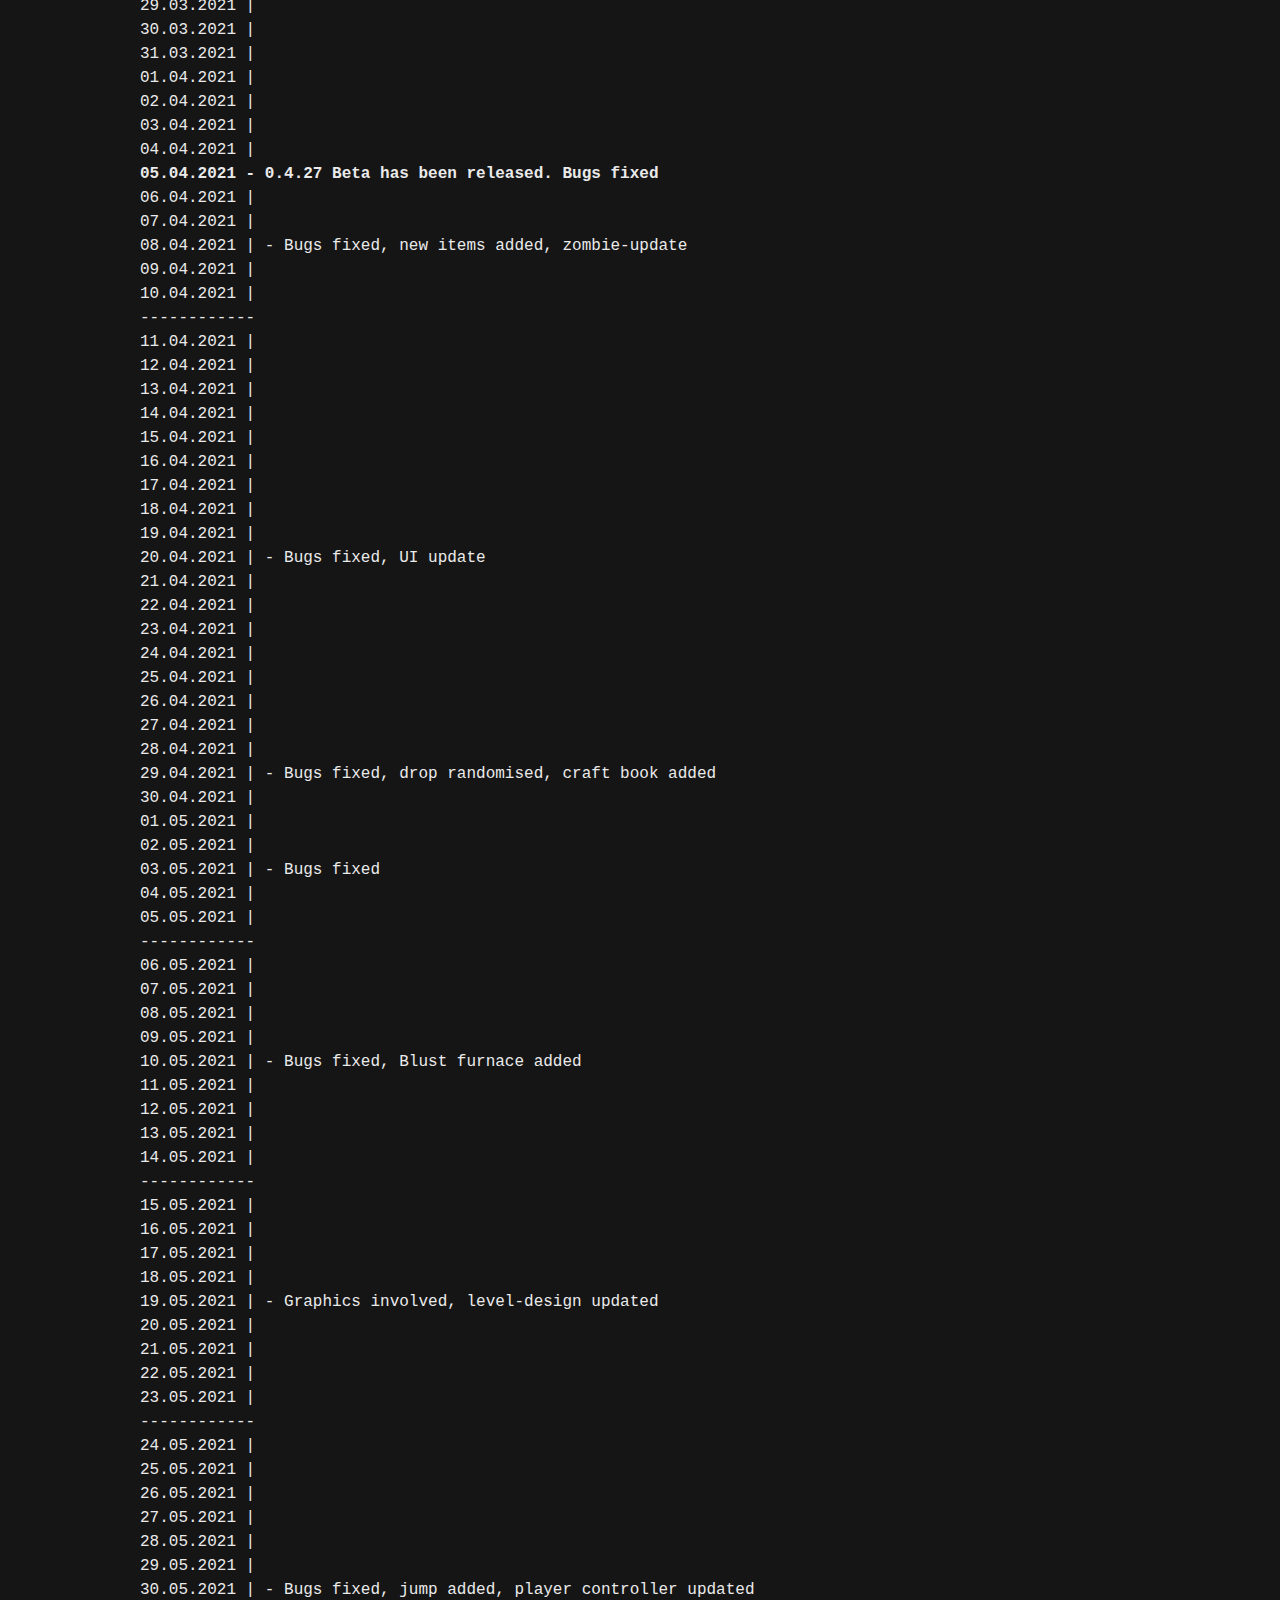
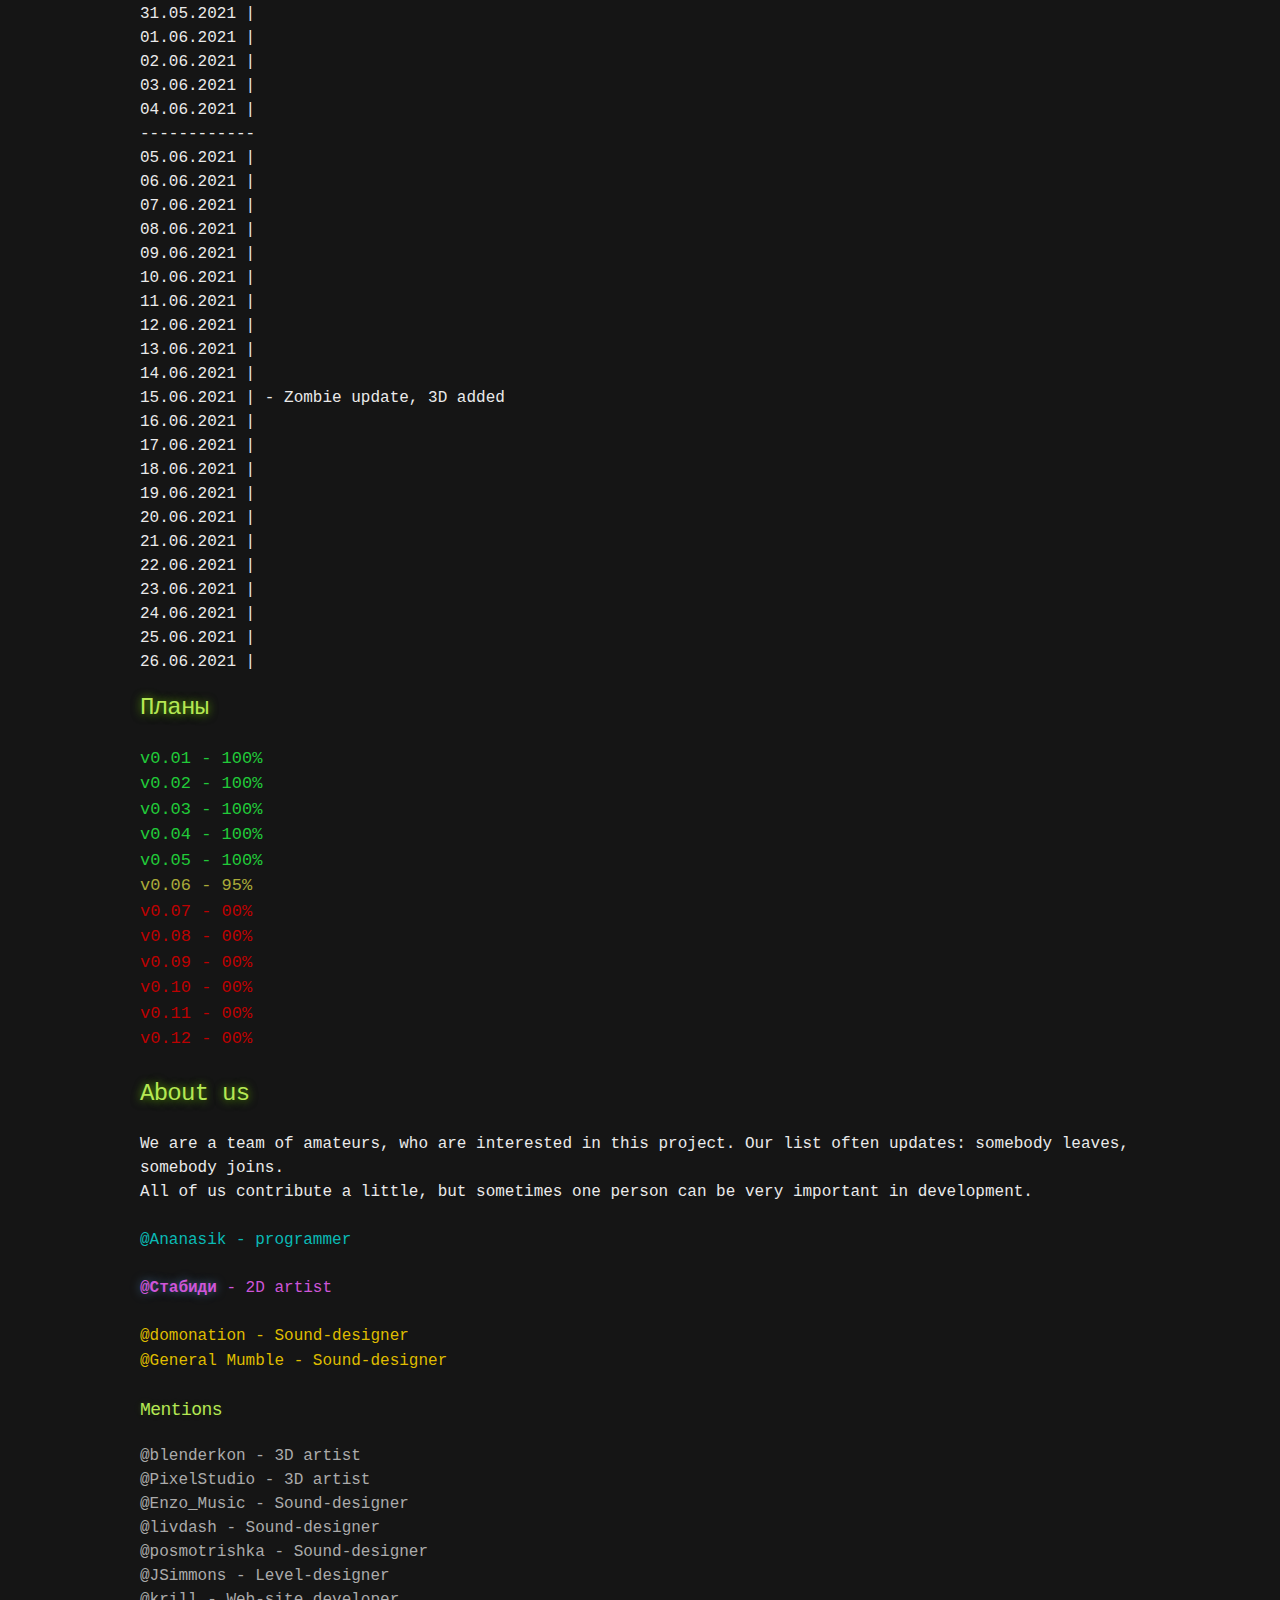
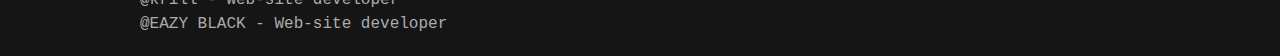
==== commit bbc53a05: "English version updated" ====
--- a/indexEN.html
+++ b/indexEN.html
@@ -1,94 +1,108 @@
 <!DOCTYPE html>
 <html lang="ru-RU"><head><meta http-equiv="Content-Type" content="text/html; charset=UTF-8">
-    
+
     <meta http-equiv="X-UA-Compatible" content="IE=edge">
     <meta name="viewport" content="width=device-width, initial-scale=1">
     <link rel="stylesheet" href="style.css">
 	<script src="https://kit.fontawesome.com/601ba838f1.js" crossorigin="anonymous"></script>
 	<meta content="Ananasik games" property="og:title">
-    <meta content="Ananasik official web-site" property="og:description">
+    <meta content="Официальный сайт Ananasik" property="og:description">
     <meta content="https://olegeer.github.io/AnanasikGames/" property="og:url">
     <meta content="/Images/Ananasik.png" property="og:image">
     <meta content="#43B581" data-react-helmet="true" name="theme-color">
-	
-<title>Ananasik Games</title>
+
+<title>The Swap: Engage</title>
   <body>
 
     <header>
-      <div class="container">
-		<h1>Ananasik Games</h1>
-        <h2>Official indie developer web-site</h2>
-
-        <section>
-            <a href="https://github.com/olegeer" class="btn"><i class="fab fa-github" style="color: #ffd900;"></i>&nbsp;GitHub</a>
+      <div class="head">
+        <div class="left-colomn">
+            <a href="https://github.com/AnanasikDev" class="btn"><i class="fab fa-github" style="color: #ffd900;"></i>&nbsp;GitHub</a>
             <a href="https://www.youtube.com/channel/UCeZG4B_HLpamjCuPPUj3gzA" class="btn"><i class="fab fa-youtube" style="color: #ff3300;"></i>&nbsp;Youtube</a>
-			<a href="https://discord.gg/HRB6KG8Xby" class="btn"><i class="fab fa-discord" style="color: rgb(68, 112, 255);"></i>&nbsp;Discord</a>
-			<a href="index.html" class="btn">Русский</a>
-        </section>
+            <a href="https://discord.gg/HRB6KG8Xby" class="btn"><i class="fab fa-discord" style="color: rgb(68, 112, 255);"></i>&nbsp;Discord</a>
+            <a href="https://github.com/AnanasikDev/The_Swap_Engage_public/releases" class="btn"><i class="fas fa-download" style="color: #78AB09;"></i>&nbsp;Download</a>
+            <a href="index.html" class="btn">Русский</a>
+        </div>
+        <div class="right-colomn">
+            <a href="#AboutMe" class="listbtn">About me</a><br/>
+            <a href="#AboutGame" class="listbtn">About game</a><br/>
+            <a href="#Story" class="listbtn">Story</a><br/>
+            <a href="#Graphics" class="listbtn">Graphics</a><br/>
+            <a href="#Download" class="listbtn">Download</a><br/>
+            <a href="#Gallery" class="listbtn">Gallery</a><br/>
+            <a href="#Changelog" class="listbtn">Changelog</a><br/>
+            <a href="#AboutUs" class="listbtn">About us</a><br/>
+        </div>
       </div>
+
     </header>
-	
+
     <div class="container">
       <section id="main_content">
         <p></p>
 
+<span id="AboutMe"></span>
 <h2>About me</h2>
 
 <p>I am a student, who is into programming. I love creating games, so I work on my <b>incommercial</b> project since 01.01.2021,
-	that called <b>The Swap - Engage</b> 
-
+	that called <b>The Swap - Engage</b></p>
+
+<span id="AboutGame"></span>
 <h2>About game</h2>
-	<p>
-		This is singleplayer (but with ability to play with friend) game, that contains shooting, stealth, survival and a story.<br/>
-		Player needs to trade, explore, craft and fight. He would be able to farm, collect, do achivements, fishing and even drive.<br/>
-	</p>
+<p>
+  This is <b>singleplayer</b> game, that contains shooting, stealth, survival and a story.<br/>
+  Player needs to trade, explore, craft and fight. He would be able to farm, collect, do achivements, fish and even drive.<br/>
+</p>
 <br/>
-	Player will <b>not</b> be able to use third demension, so there will be no ladders, nothing that involves using of third demension. <br/>
-	It may be compared with Wolfenstain or Doom in that case. <br/>
-
-	<i>It is only for <b>PC</b></i>
+	<i>*Game is only for <b>PC</b></i>
 	<br/>
 <br/>
 
+<span id="Story"></span>
 <h2>Story</h2>
 	<p>
 		<blockquote>
-			We knew exactly when it happens. Scientists knew about it. But effects were much worse than we expected. <br/>
+      ..We knew exactly when it happens. Scientists knew about it. But effects were much worse than we expected. <br/>
 			Earth magnetics poles swapped, as it happens a time in tens of thounds years. During swapping the whole Earth had no magnetic
 			field, so there is no obstacle that Sun radiation would avoid. Strong radiation killed millions of people. But one day we noticed,
 			that some people have been changed, so there was no more danger in radiation. We thought that would be an end. But we were wrong.
-			Some of people, who changed became strong and quick, others became stupid and weak. But every mutant had a passion of killing. 
+			Some of people, who changed became strong and quick, others became stupid and weak. But every mutant had a passion of killing.
 			We build this bunker to make us safe. There where we found you. We fight them a while, but there are infinite. It looks like there is
-			a place, where They born.
+			a place, where They born...<br/>
 		</blockquote>
 		<br/>
-			Player need to destroy "Gaps" - places, where They born.
+			Player need to destroy<b>"The Gaps"</b> - places where They born. Then they spread to a whole world.<br/>
 	</p>
-	
+
+<span id="Graphics"></span>
 <h2>Graphics</h2>
-	Graphics style - is 3D-voxel-art. There are some examples:
+	Style of graphics is 3D-voxel-art:
 	<br/>
 	<p id="thumb">
 	<img src="./Images/ScreenShot6.png" width="392px" height="301px">
 	<img src="./Images/ScreenShot8.png" width="299px" height="190px">
 	<img src="./Images/ScreenShot9.png" width="285px" height="299px">
 	<img src="./Images/ScreenShot10.png" width="385px" height="268px">
-	
+
+<span id="Download"></span>
 <h2>Download</h2>
 	<p>
-		To download this game you need to go to my <a href="https://github.com/olegeer/The_Swap_Engage/releases">Github</a> and download the version you want<br/>
-		(We do recommend to download last released version)
+		You need to go to my <a href="https://github.com/AnanasikDev/The_Swap_Engage_public/releases">Github</a> and download the version you want.<br/>
+		(I recommend to download the latest beta)
 	</p>
-	
-<h2>Screenshots</h2>
+
+<span id="Gallery"></span>
+<h2>Gallery</h2>
 	<p class="thumb">
 	<img src="./Images/Снимок экрана (399).png" width="400px" height="225px"> <img src="./Images/Снимок экрана (400).png" width="400px" height="225px">
 	<img src="./Images/Снимок экрана (401).png" width="400px" height="225px"> <img src="./Images/Снимок экрана (402).png" width="400px" height="225px">
 	<img src="./Images/Снимок экрана (403).png" width="400px" height="225px"> <img src="./Images/Снимок экрана (405).png" width="400px" height="225px">
 	<img src="./Images/Снимок экрана (411).png" width="400px" height="225px"> <img src="./Images/Снимок экрана (414).png" width="400px" height="225px">
 	<img src="./Images/Снимок экрана (412).png" width="400px" height="225px"> <img src="./Images/Снимок экрана (424).png" width="400px" height="225px">
-	
+
+<span id="Changelog"></span>
 <h2>Changelog</h2>
+
 	<div id="table-of-contents">
 		<ul>
 			<!-- 2020 -->
@@ -112,11 +126,12 @@
 				<li><a href="#march2021">March</a></li>
 				<li><a href="#april2021">April</a></li>
 				<li><a href="#may2021">May</a></li>
+        <li><a href="#june2021">June</a></li>
 			</ul>
 		</ul>
-	</div>
+	<div/>
 	<p>
-		<h2 id="twentytwenty" style="font-size: 20px;">2020</h2>
+    <h2 id="twentytwenty" style="font-size: 20px;">2020</h2>
 		<span id="december2020"></span>
 		25.09.2020 - Start!<br/><br/>
 		<h2 id="twentytwentyone" style="font-size: 20px;">2021</h2>
@@ -204,7 +219,7 @@
 		18.04.2021 |<br/>
 		19.04.2021 |<br/>
 		20.04.2021 | - Bugs fixed, UI update<br/>
-		21.04.2021 |<br/> 
+		21.04.2021 |<br/>
 		22.04.2021 |<br/>
 		23.04.2021 |<br/>
 		24.04.2021 |<br/>
@@ -216,7 +231,7 @@
 		30.04.2021 |<br/>
 		<span id="may2021"></span>
 		01.05.2021 |<br/>
-		02.05.2021 |<br/>	
+		02.05.2021 |<br/>
 		03.05.2021 | - Bugs fixed<br/>
 		04.05.2021 |<br/>
 		05.05.2021 |<br/>
@@ -240,36 +255,87 @@
 		21.05.2021 |<br/>
 		22.05.2021 |<br/>
 		23.05.2021 |<br/>
+    ------------<br/>
+    24.05.2021 |<br/>
+    25.05.2021 |<br/>
+    26.05.2021 |<br/>
+    27.05.2021 |<br/>
+    28.05.2021 |<br/>
+    29.05.2021 |<br/>
+    30.05.2021 | - Bugs fixed, jump added, player controller updated<br/>
+    31.05.2021 |<br/>
+    <span id="june2021"></span>
+    01.06.2021 |<br/>
+    02.06.2021 |<br/>
+    03.06.2021 |<br/>
+    04.06.2021 |<br/>
+    ------------<br/>
+    05.06.2021 |<br/>
+    06.06.2021 |<br/>
+    07.06.2021 |<br/>
+    08.06.2021 |<br/>
+    09.06.2021 |<br/>
+    10.06.2021 |<br/>
+    11.06.2021 |<br/>
+    12.06.2021 |<br/>
+    13.06.2021 |<br/>
+    14.06.2021 |<br/>
+    15.06.2021 | - Zombie update, 3D added<br/>
+    16.06.2021 |<br/>
+    17.06.2021 |<br/>
+    18.06.2021 |<br/>
+    19.06.2021 |<br/>
+    20.06.2021 |<br/>
+    21.06.2021 |<br/>
+    22.06.2021 |<br/>
+    23.06.2021 |<br/>
+    24.06.2021 |<br/>
+    25.06.2021 |<br/>
+    26.06.2021 |<br/>
 	</p>
-</body></html>
-<h2>Thanks</h2>
+
+<h2>Планы</h2>
+  <div class="planitem-ready">v0.01 - 100%</div>
+  <div class="planitem-ready">v0.02 - 100%</div>
+  <div class="planitem-ready">v0.03 - 100%</div>
+  <div class="planitem-ready">v0.04 - 100%</div>
+  <div class="planitem-ready">v0.05 - 100%</div>
+  <div class="planitem-process">v0.06 - 95%</div>
+  <div class="planitem-notstarted">v0.07 - 00%</div>
+  <div class="planitem-notstarted">v0.08 - 00%</div>
+  <div class="planitem-notstarted">v0.09 - 00%</div>
+  <div class="planitem-notstarted">v0.10 - 00%</div>
+  <div class="planitem-notstarted">v0.11 - 00%</div>
+  <div class="planitem-notstarted">v0.12 - 00%</div>
+<br/>
+<span id="AboutUs"></span>
+<h2>About us</h2>
+  We are a team of amateurs, who are interested in this project. Our list often updates: somebody leaves, somebody joins.<br/>
+  All of us contribute a little, but sometimes one person can be very important in development.<br/><br/>
 	<div class="programmer">
-		<i class="fas fa-crown" style="color: yellow;"></i> @Ananasik - Programmer
+		<i class="fas fa-crown" style="color: yellow;"></i> @Ananasik - programmer
 	</div>
 	<br/>
 	<div class="designer">
-		<i class="fas fa-paint-brush"></i> <a href="https://www.instagram.com/p/CMl-6T-jhvC/?igshid=m5y2k5db2hpv" style="color:#CE55D8;"> @blenderkon</a> - 3D artist <span style="color: red; font-size: 10px;">INACTIVE</span><br/>
-		<i class="fas fa-paint-brush"></i> @PixelStudio - 3D artist <span style="color: red; font-size: 10px;">INACTIVE</span><br/>
 		<i class="fas fa-paint-brush"></i> <a href="https://www.youtube.com/channel/UCexOtSH02mPTEOZJDjZI9gg/videos" style="color:#CE55D8;">@Стабиди</a> - 2D artist<br/>
-		<i class="fas fa-paint-brush"></i> @SMOL - 3D artist <span style="color: red; font-size: 10px;">INACTIVE</span><br/>
 	</div>
 	<br/>
 	<div class="sounddesigner">
-		<i class="fas fa-volume-up"></i> @livdash - Sound designer <span style="color: red; font-size: 10px;">INACTIVE</span><br/>
-		<i class="fas fa-volume-up"></i> @posmotrishka - Sound designer <span style="color: red; font-size: 10px;">INACTIVE</span><br/>
-		<i class="fas fa-volume-up"></i> @domonation - Sound designer<br/>
-		<i class="fas fa-volume-up"></i> @Enzo_Music - Sound designer<br/>
-		<i class="fas fa-volume-up"></i> @General Mumble - Sound designer<br/>
-	</div>
-	<br/>
-	<div class="webdesigner">
-        <i class="fas fa-file-code"></i> @krill - Site moderator<br/>
-        <i class="fas fa-file-code"></i> @EAZY BLACK - Site moderator<br/>
-	</div>
-	<br/>
-	<div class="leveldesigner">
-		<i class="fas fa-map"></i> @JSimmons - Level-designer<br/>
+		<i class="fas fa-volume-up"></i> @domonation - Sound-designer<br/>
+		<i class="fas fa-volume-up"></i> @General Mumble - Sound-designer<br/>
 	</div>
 <br/>
+<h3>Mentions</h3>
+  <div class="mentions">
+    @blenderkon - 3D artist<br/>
+    @PixelStudio - 3D artist<br/>
+    @Enzo_Music - Sound-designer<br/>
+    @livdash - Sound-designer<br/>
+    @posmotrishka - Sound-designer<br/>
+    @JSimmons - Level-designer<br/>
+    @krill - Web-site developer<br/>
+    @EAZY BLACK - Web-site developer<br/>
+  </div>
+
 </body>
-</html>+</html>
--- a/style.css
+++ b/style.css
@@ -97,7 +97,7 @@
 .container {
     width: 90%;
     max-width: 1000px;
-    margin: 0 auto
+    margin: 0 auto;
 }
 
 section {
@@ -119,7 +119,6 @@
     background: rgba(0,0,0,0.1);
     width: 100%;
     border-bottom: 1px dashed #b5e853;
-    padding: 20px 0;
     margin: 0 0 40px 0
 }
 
@@ -250,18 +249,21 @@
     display: inline-block;
     background: -webkit-linear-gradient(top, rgba(40,40,40,0.3), rgba(35,35,35,0.3) 50%, rgba(10,10,10,0.3) 50%, rgba(0,0,0,0.3));
     padding: 8px 18px;
-    border-radius: 50px;
+    border-radius: 28px;
     border: 2px solid rgba(0,0,0,0.7);
     border-bottom: 2px solid rgba(0,0,0,0.7);
     border-top: 2px solid #000;
     color: rgba(255,255,255,0.8);
     font-family: Helvetica, Arial, sans-serif;
     font-weight: bold;
-    font-size: 13px;
+    font-size: 14px;
     text-decoration: none;
     text-shadow: 0 -1px 0 rgba(0,0,0,0.75);
     box-shadow: inset 0 1px 0 rgba(255,255,255,0.05);
     box-shadow: 0px 0px 12.5px rgb(41, 41, 41);
+    width: 90px;
+    text-align: center;
+    margin: 10px 0px 0px 45px;
 }
 
 .btn:hover {
@@ -310,7 +312,7 @@
     text-decoration: none
 }
 
-#thumb img { 
+#thumb img {
     margin-right: 60px;
     margin-bottom: 10px;
  }
@@ -341,4 +343,58 @@
 }
 .composer{
 color: #EBBF01;
-}+}
+.mentions{
+color: #ABABAB;
+}
+.head{
+height: 200px;
+width: 100%;
+background-image: url("./Images/Icon.png");
+background-position: center;
+}
+.left-colomn{
+  float: left;
+  margin-top: 220px;
+  height: 200px;
+  width: 12.5%;
+}
+.right-colomn{
+  float: right;
+  margin-top: 220px;
+  margin-right: 15px;
+  height: 200px;
+  width: 12.5%;
+}
+.listbtn{
+  display: inline-block;
+  background: -webkit-linear-gradient(top, rgba(55,55,5,0.3), rgba(45,45,45,0.3) 50%, rgba(25,25,25,0.3) 50%, rgba(10,10,10,0.3));
+  padding: 8px 18px;
+  border-radius: 11px;
+  border: 2px solid rgba(15,15,15,0.7);
+  border-bottom: 2px solid rgba(0,0,0,0.7);
+  border-top: 2px solid #000;
+  color: rgba(230,230,245,0.8);
+  font-family: Helvetica, Arial, sans-serif;
+  font-weight: bold;
+  font-size: 13px;
+  text-decoration: none;
+  text-shadow: 0 -1px 0 rgba(0,0,0,0.75);
+  box-shadow: inset 0 1px 0 rgba(255,255,255,0.05);
+  box-shadow: 0px 0px 12.5px rgb(41, 41, 41);
+  width: 85px;
+  text-align: center;
+  margin: 6px 0px 0px 45px;
+}
+.planitem-ready{
+  font-size: 17px;
+  color:#21CA39;
+}
+.planitem-process{
+  font-size: 17px;
+  color:#AAAA39;
+}
+.planitem-notstarted{
+  font-size: 17px;
+  color:#BC0101;
+}
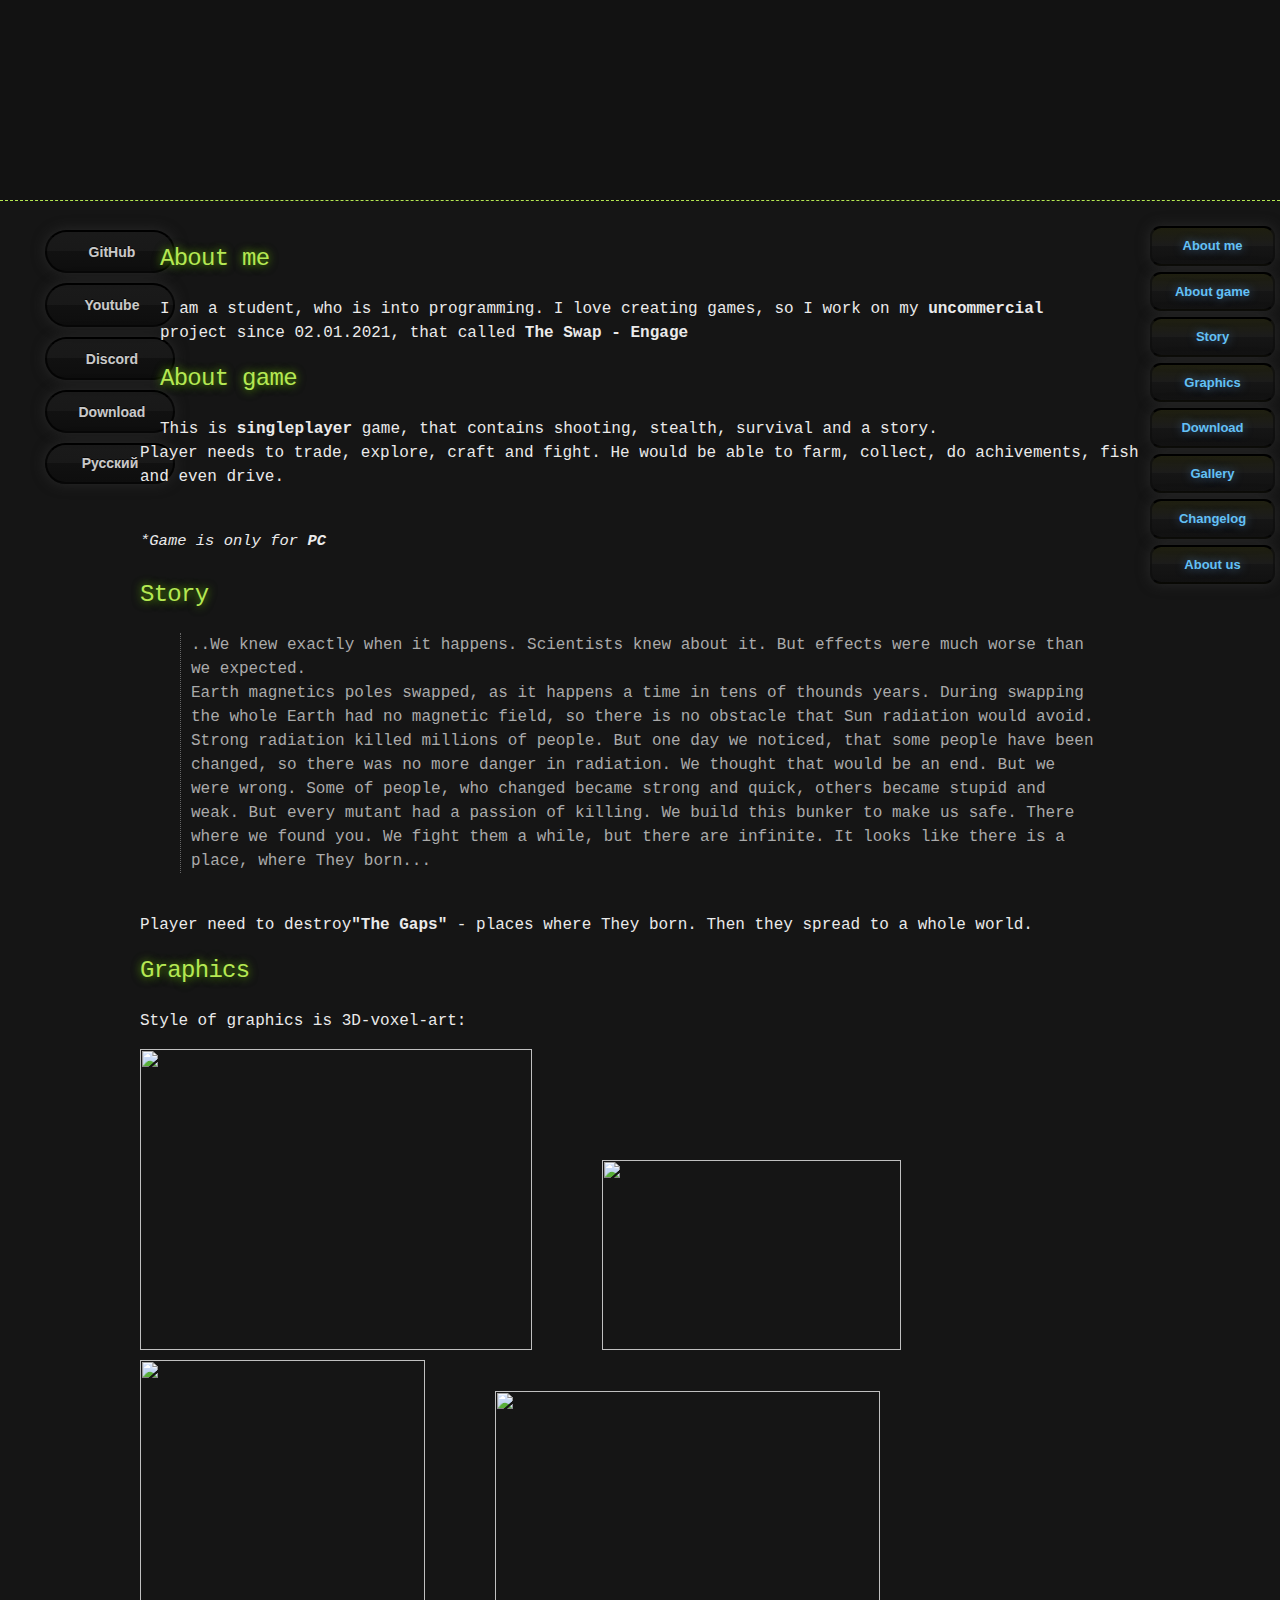
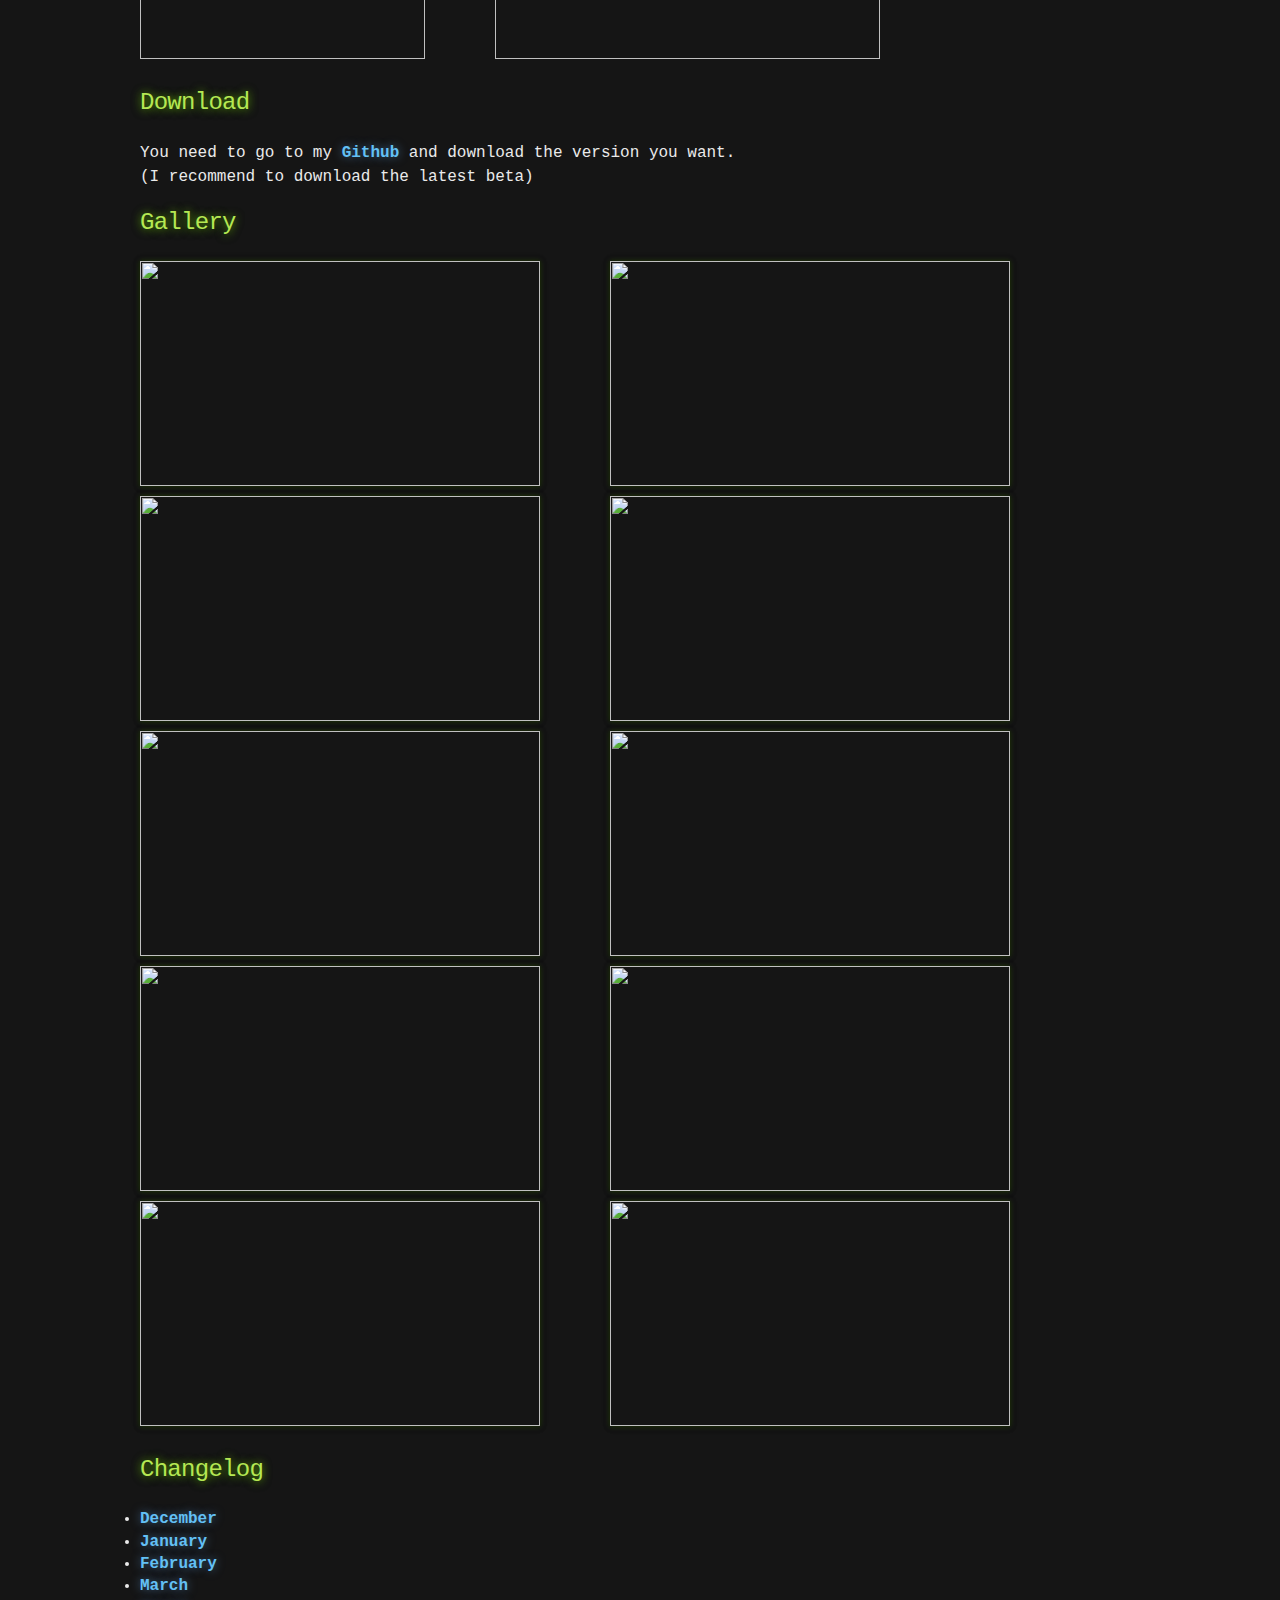
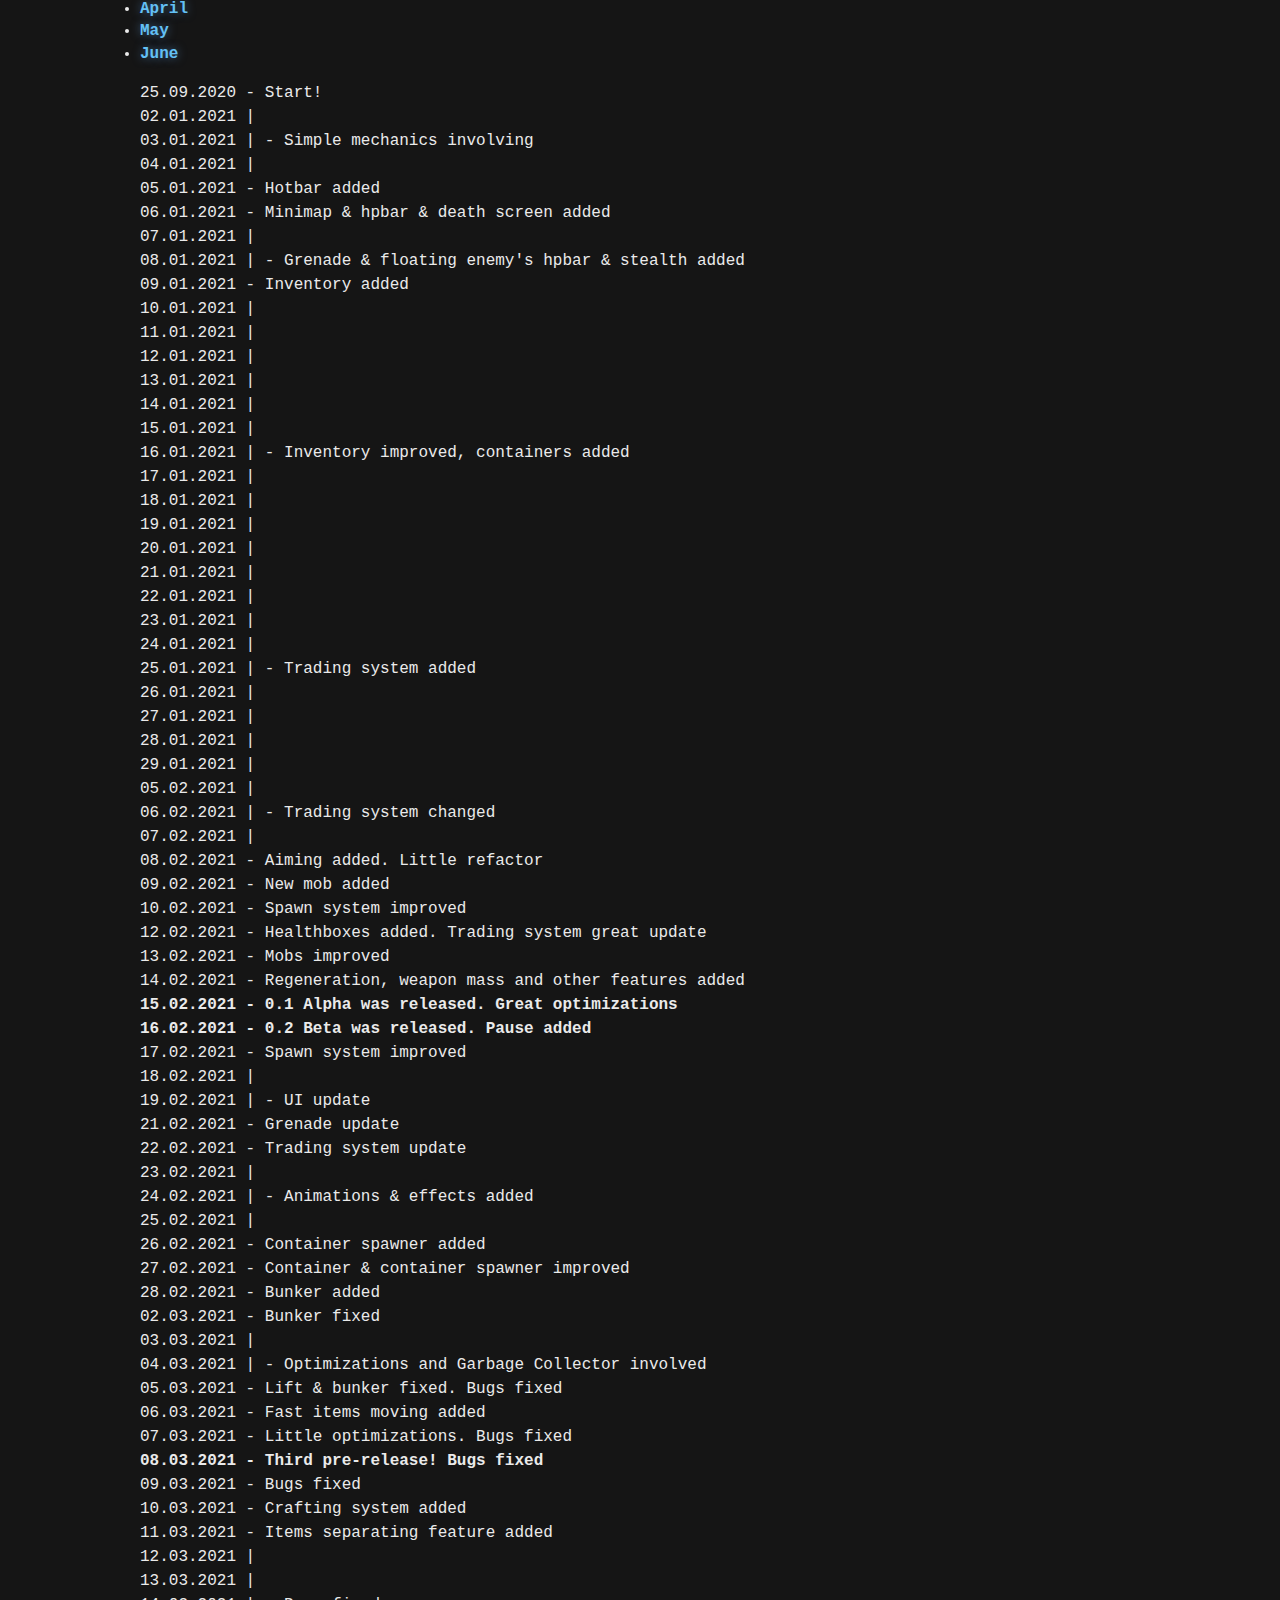
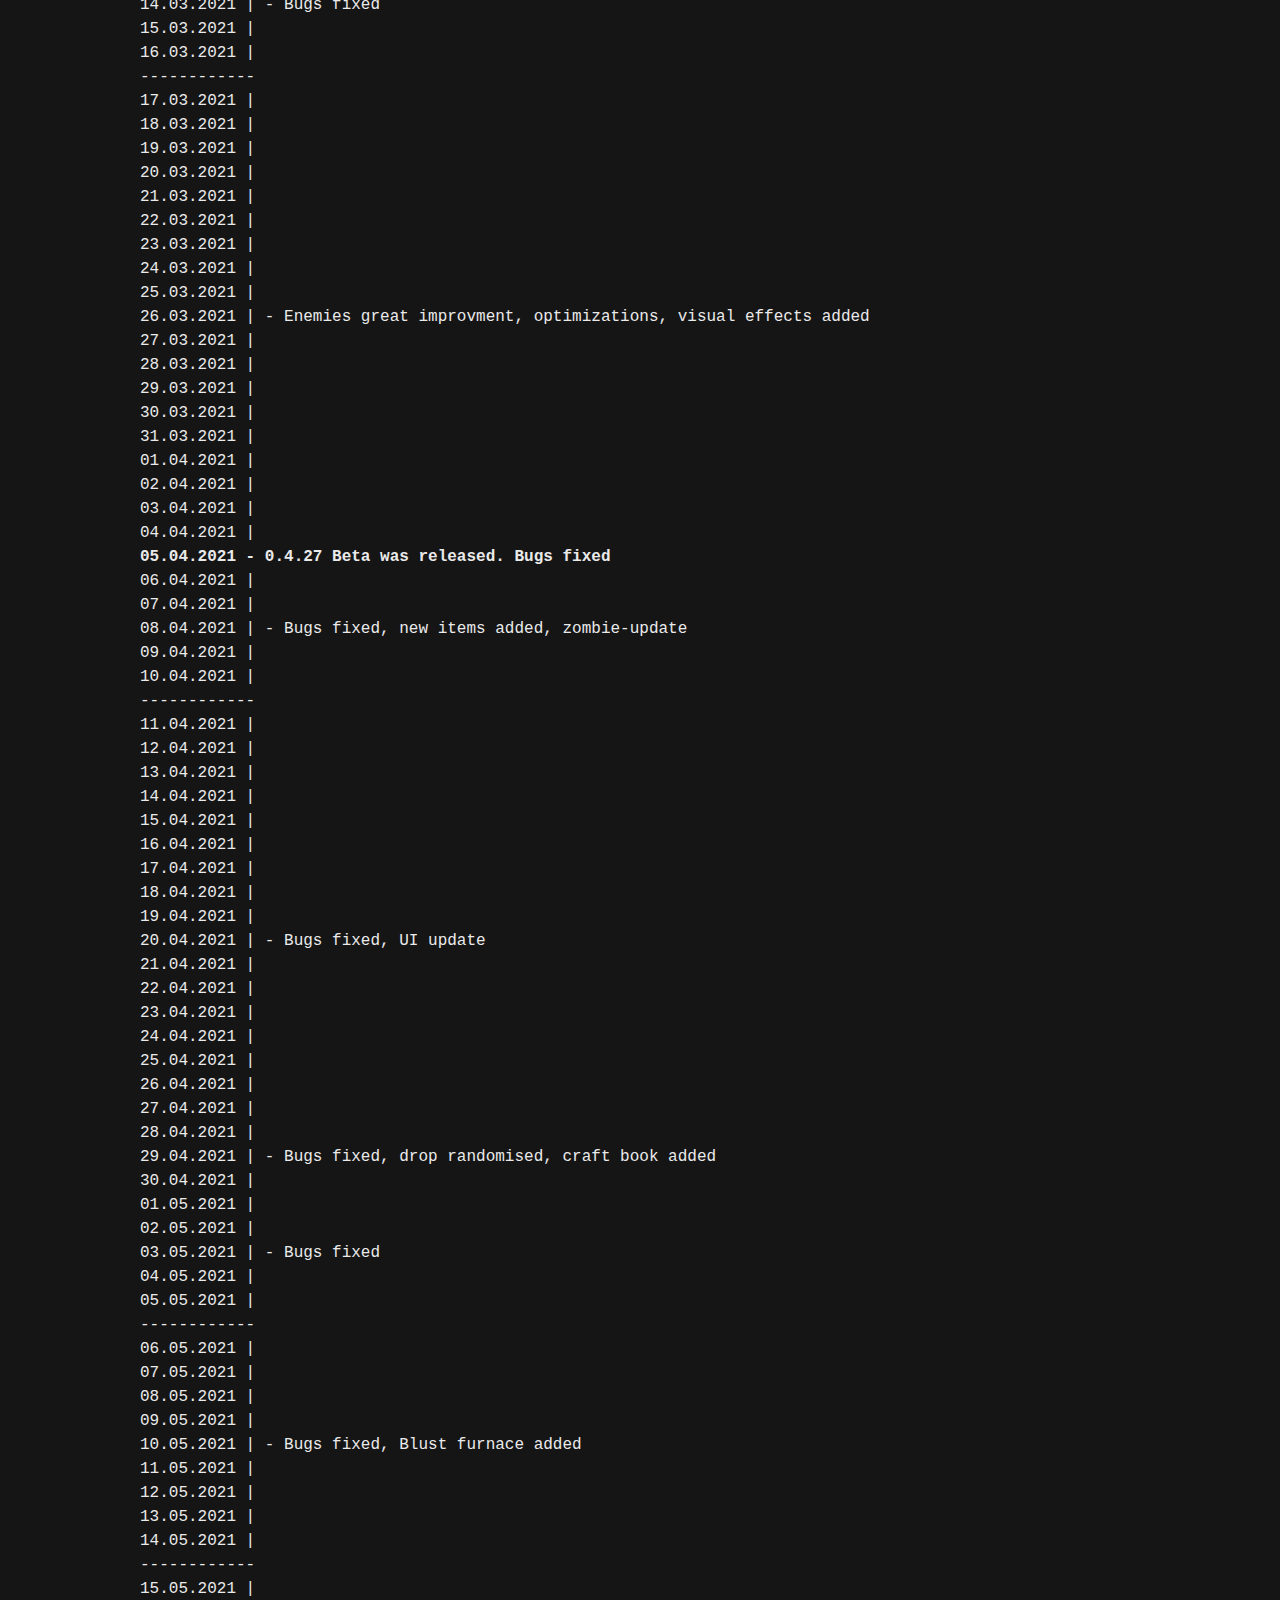
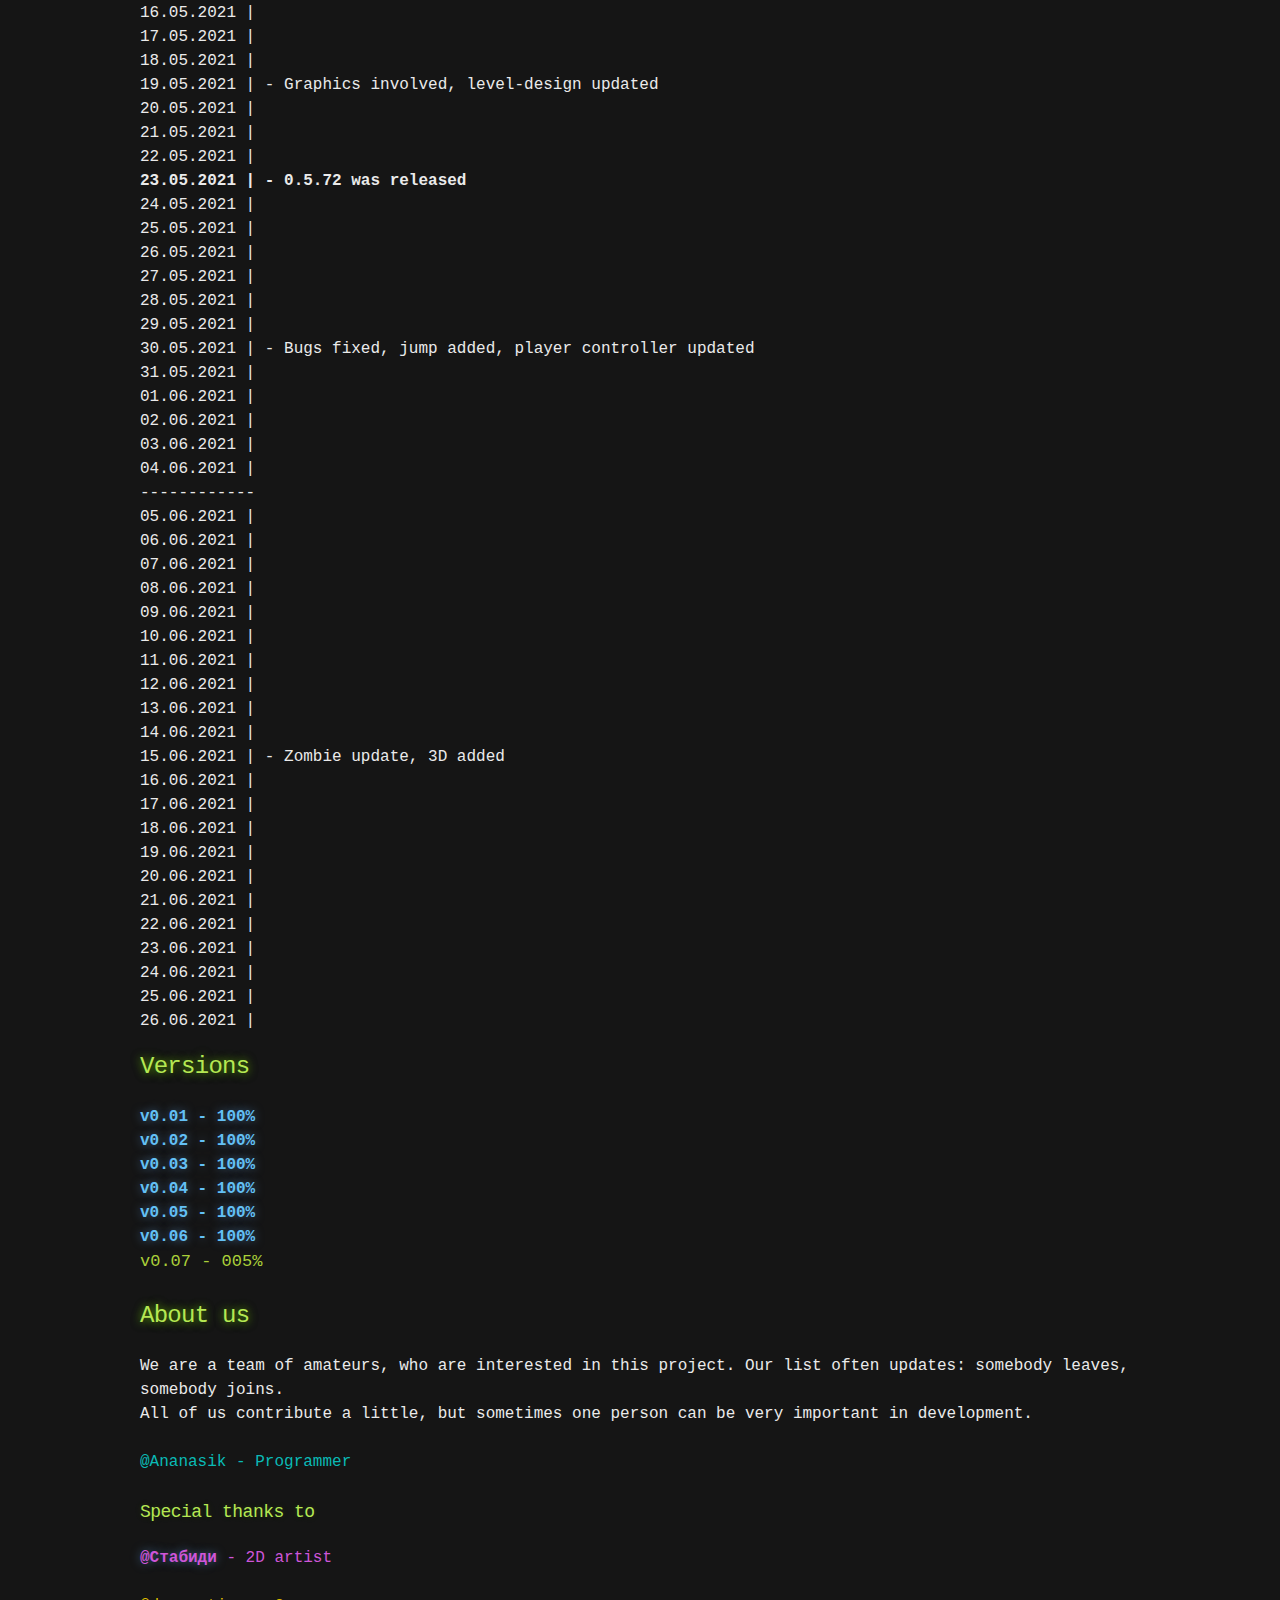
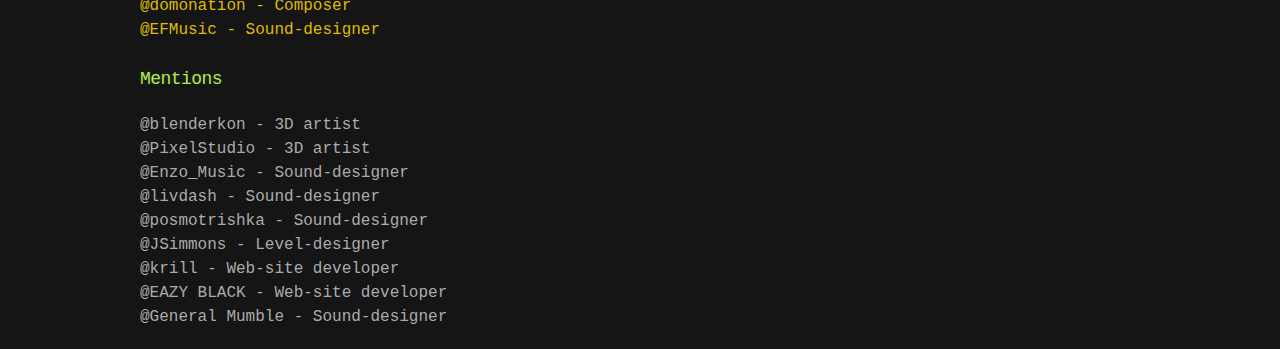
==== commit 44990a70: "Update" ====
--- a/indexEN.html
+++ b/indexEN.html
@@ -12,10 +12,14 @@
     <meta content="#43B581" data-react-helmet="true" name="theme-color">
 
 <title>The Swap: Engage</title>
+  <head>
+    <link rel="shortcut icon" type="image/png" href="Images/favicon.png">
+  </head>
   <body>
 
     <header>
       <div class="head">
+
         <div class="left-colomn">
             <a href="https://github.com/AnanasikDev" class="btn"><i class="fab fa-github" style="color: #ffd900;"></i>&nbsp;GitHub</a>
             <a href="https://www.youtube.com/channel/UCeZG4B_HLpamjCuPPUj3gzA" class="btn"><i class="fab fa-youtube" style="color: #ff3300;"></i>&nbsp;Youtube</a>
@@ -44,7 +48,7 @@
 <span id="AboutMe"></span>
 <h2>About me</h2>
 
-<p>I am a student, who is into programming. I love creating games, so I work on my <b>incommercial</b> project since 01.01.2021,
+<p>I am a student, who is into programming. I love creating games, so I work on my <b>uncommercial</b> project since 02.01.2021,
 	that called <b>The Swap - Engage</b></p>
 
 <span id="AboutGame"></span>
@@ -104,63 +108,65 @@
 <h2>Changelog</h2>
 
 	<div id="table-of-contents">
-		<ul>
-			<!-- 2020 -->
-			<li>
-				<a href="#twentytwenty">
-					2020
-				</a>
-			</li>
-			<ul>
-				<li><a href="#december2020">December</a></li>
-			</ul>
-			<!-- 2021 -->
-			<li>
-				<a href="#twentytwentyone">
-					2021
-				</a>
-			</li>
-			<ul>
-				<li><a href="#january2021">January</a></li>
-				<li><a href="#february2021">February</a></li>
-				<li><a href="#march2021">March</a></li>
-				<li><a href="#april2021">April</a></li>
-				<li><a href="#may2021">May</a></li>
-        <li><a href="#june2021">June</a></li>
-			</ul>
-		</ul>
+			<li><a href="#december2020">December</a></li>
+			<li><a href="#january2021">January</a></li>
+			<li><a href="#february2021">February</a></li>
+			<li><a href="#march2021">March</a></li>
+			<li><a href="#april2021">April</a></li>
+			<li><a href="#may2021">May</a></li>
+      <li><a href="#june2021">June</a></li>
 	<div/>
 	<p>
-    <h2 id="twentytwenty" style="font-size: 20px;">2020</h2>
 		<span id="december2020"></span>
-		25.09.2020 - Start!<br/><br/>
-		<h2 id="twentytwentyone" style="font-size: 20px;">2021</h2>
-		02.01.2021 - Simple mechanics involving</span>
-		<span id="january2021"></span>
+		25.09.2020 - Start!<br/>
+    <span id="january2021"></span>
+    02.01.2021 |<br/>
+    03.01.2021 | - Simple mechanics involving<br/>
+    04.01.2021 |<br/>
 		05.01.2021 - Hotbar added<br/>
 		06.01.2021 - Minimap & hpbar & death screen added<br/>
-		07.01.2021 - Grenade & floating enemy's hpbar & stealth added<br/>
+		07.01.2021 |<br/>
+    08.01.2021 | - Grenade & floating enemy's hpbar & stealth added<br/>
 		09.01.2021 - Inventory added<br/>
-		17.01.2021 - Inventory improved<br/>
-		22.01.2021 - Containers added<br/>
-		29.01.2021 - Trading system added<br/>
+    10.01.2021 |<br/>
+		11.01.2021 |<br/>
+		12.01.2021 |<br/>
+		13.01.2021 |<br/>
+		14.01.2021 |<br/>
+		15.01.2021 |<br/>
+		16.01.2021 | - Inventory improved, containers added<br/>
+		17.01.2021 |<br/>
+		18.01.2021 |<br/>
+		19.01.2021 |<br/>
+		20.01.2021 |<br/>
+		21.01.2021 |<br/>
+    22.01.2021 |<br/>
+		23.01.2021 |<br/>
+		24.01.2021 |<br/>
+		25.01.2021 | - Trading system added<br/>
+		26.01.2021 |<br/>
+		27.01.2021 |<br/>
+		28.01.2021 |<br/>
+		29.01.2021 |<br/>
 		<span id="february2021"></span>
-		05.02.2021 - Trading system changed<br/>
-		07.02.2021 - Aiming added. Little refactor<br/>
-		09.02.2021 - New mob involved<br/>
+    05.02.2021 |<br/>
+		06.02.2021 | - Trading system changed<br/>
+    07.02.2021 |<br/>
+		08.02.2021 - Aiming added. Little refactor<br/>
+		09.02.2021 - New mob added<br/>
 		10.02.2021 - Spawn system improved<br/>
 		12.02.2021 - Healthboxes added. Trading system great update<br/>
 		13.02.2021 - Mobs improved<br/>
 		14.02.2021 - Regeneration, weapon mass and other features added<br/>
-		<b>15.02.2021 - First pre-release! Great optimizations</b><br/>
-		16.02.2021 - Pause added<br/>
+		<b>15.02.2021 - 0.1 Alpha was released. Great optimizations</b><br/>
+		<b>16.02.2021 - 0.2 Beta was released. Pause added<br/></b>
 		17.02.2021 - Spawn system improved<br/>
 		18.02.2021 |<br/>
 		19.02.2021 | - UI update<br/>
 		21.02.2021 - Grenade update<br/>
 		22.02.2021 - Trading system update<br/>
 		23.02.2021 |<br/>
-	    24.02.2021 | - Animations & effects added<br/>
+	  24.02.2021 | - Animations & effects added<br/>
 		25.02.2021 |<br/>
 		26.02.2021 - Container spawner added<br/>
 		27.02.2021 - Container & container spawner improved<br/>
@@ -202,7 +208,7 @@
 		02.04.2021 |<br/>
 		03.04.2021 |<br/>
 		04.04.2021 |<br/>
-		<b>05.04.2021 - 0.4.27 Beta has been released. Bugs fixed</b><br/>
+		<b>05.04.2021 - 0.4.27 Beta was released. Bugs fixed</b><br/>
 		06.04.2021 |<br/>
 		07.04.2021 |<br/>
 		08.04.2021 | - Bugs fixed, new items added, zombie-update<br/>
@@ -254,8 +260,7 @@
 		20.05.2021 |<br/>
 		21.05.2021 |<br/>
 		22.05.2021 |<br/>
-		23.05.2021 |<br/>
-    ------------<br/>
+		<b>23.05.2021 | - 0.5.72 was released<br/></b>
     24.05.2021 |<br/>
     25.05.2021 |<br/>
     26.05.2021 |<br/>
@@ -294,36 +299,31 @@
     26.06.2021 |<br/>
 	</p>
 
-<h2>Планы</h2>
-  <div class="planitem-ready">v0.01 - 100%</div>
-  <div class="planitem-ready">v0.02 - 100%</div>
-  <div class="planitem-ready">v0.03 - 100%</div>
-  <div class="planitem-ready">v0.04 - 100%</div>
-  <div class="planitem-ready">v0.05 - 100%</div>
-  <div class="planitem-process">v0.06 - 95%</div>
-  <div class="planitem-notstarted">v0.07 - 00%</div>
-  <div class="planitem-notstarted">v0.08 - 00%</div>
-  <div class="planitem-notstarted">v0.09 - 00%</div>
-  <div class="planitem-notstarted">v0.10 - 00%</div>
-  <div class="planitem-notstarted">v0.11 - 00%</div>
-  <div class="planitem-notstarted">v0.12 - 00%</div>
+<h2>Versions</h2>
+<a href="https://github.com/AnanasikDev/The_Swap_Engage_Public/releases/tag/0.01">v0.01 - 100%</a><br/>
+<a href="https://github.com/AnanasikDev/The_Swap_Engage_Public/releases/tag/0.02">v0.02 - 100%</a><br/>
+<a href="https://github.com/AnanasikDev/The_Swap_Engage_Public/releases/tag/0.03.3">v0.03 - 100%</a><br/>
+<a href="https://github.com/AnanasikDev/The_Swap_Engage_Public/releases/tag/0.04.27">v0.04 - 100%</a><br/>
+<a href="https://github.com/AnanasikDev/The_Swap_Engage_Public/releases/tag/0.05.72">v0.05 - 100%</a><br/>
+<a href="https://github.com/AnanasikDev/The_Swap_Engage_Public/releases/tag/0.06.34">v0.06 - 100%</a><br/>
+<div class="planitem-process">v0.07 - 005%</div>
 <br/>
 <span id="AboutUs"></span>
 <h2>About us</h2>
   We are a team of amateurs, who are interested in this project. Our list often updates: somebody leaves, somebody joins.<br/>
   All of us contribute a little, but sometimes one person can be very important in development.<br/><br/>
 	<div class="programmer">
-		<i class="fas fa-crown" style="color: yellow;"></i> @Ananasik - programmer
-	</div>
-	<br/>
-	<div class="designer">
-		<i class="fas fa-paint-brush"></i> <a href="https://www.youtube.com/channel/UCexOtSH02mPTEOZJDjZI9gg/videos" style="color:#CE55D8;">@Стабиди</a> - 2D artist<br/>
-	</div>
-	<br/>
-	<div class="sounddesigner">
-		<i class="fas fa-volume-up"></i> @domonation - Sound-designer<br/>
-		<i class="fas fa-volume-up"></i> @General Mumble - Sound-designer<br/>
-	</div>
+		<i class="fas fa-crown" style="color: yellow;"></i> @Ananasik - Programmer
+	</div><br/>
+  <h3>Special thanks to</h3>
+  	<div class="designer">
+  		<i class="fas fa-paint-brush"></i> <a href="https://www.youtube.com/channel/UCexOtSH02mPTEOZJDjZI9gg/videos" style="color:#CE55D8;">@Стабиди</a> - 2D artist<br/>
+  	</div>
+  	<br/>
+  	<div class="sounddesigner">
+  		<i class="fas fa-volume-up"></i> @domonation - Composer<br/>
+  		<i class="fas fa-volume-up"></i> @EFMusic - Sound-designer<br/>
+  	</div>
 <br/>
 <h3>Mentions</h3>
   <div class="mentions">
@@ -335,6 +335,7 @@
     @JSimmons - Level-designer<br/>
     @krill - Web-site developer<br/>
     @EAZY BLACK - Web-site developer<br/>
+    @General Mumble - Sound-designer<br/>
   </div>
 
 </body>
--- a/style.css
+++ b/style.css
@@ -386,15 +386,7 @@
   text-align: center;
   margin: 6px 0px 0px 45px;
 }
-.planitem-ready{
-  font-size: 17px;
-  color:#21CA39;
-}
 .planitem-process{
   font-size: 17px;
-  color:#AAAA39;
-}
-.planitem-notstarted{
-  font-size: 17px;
-  color:#BC0101;
-}
+  color:#AACF39;
+}
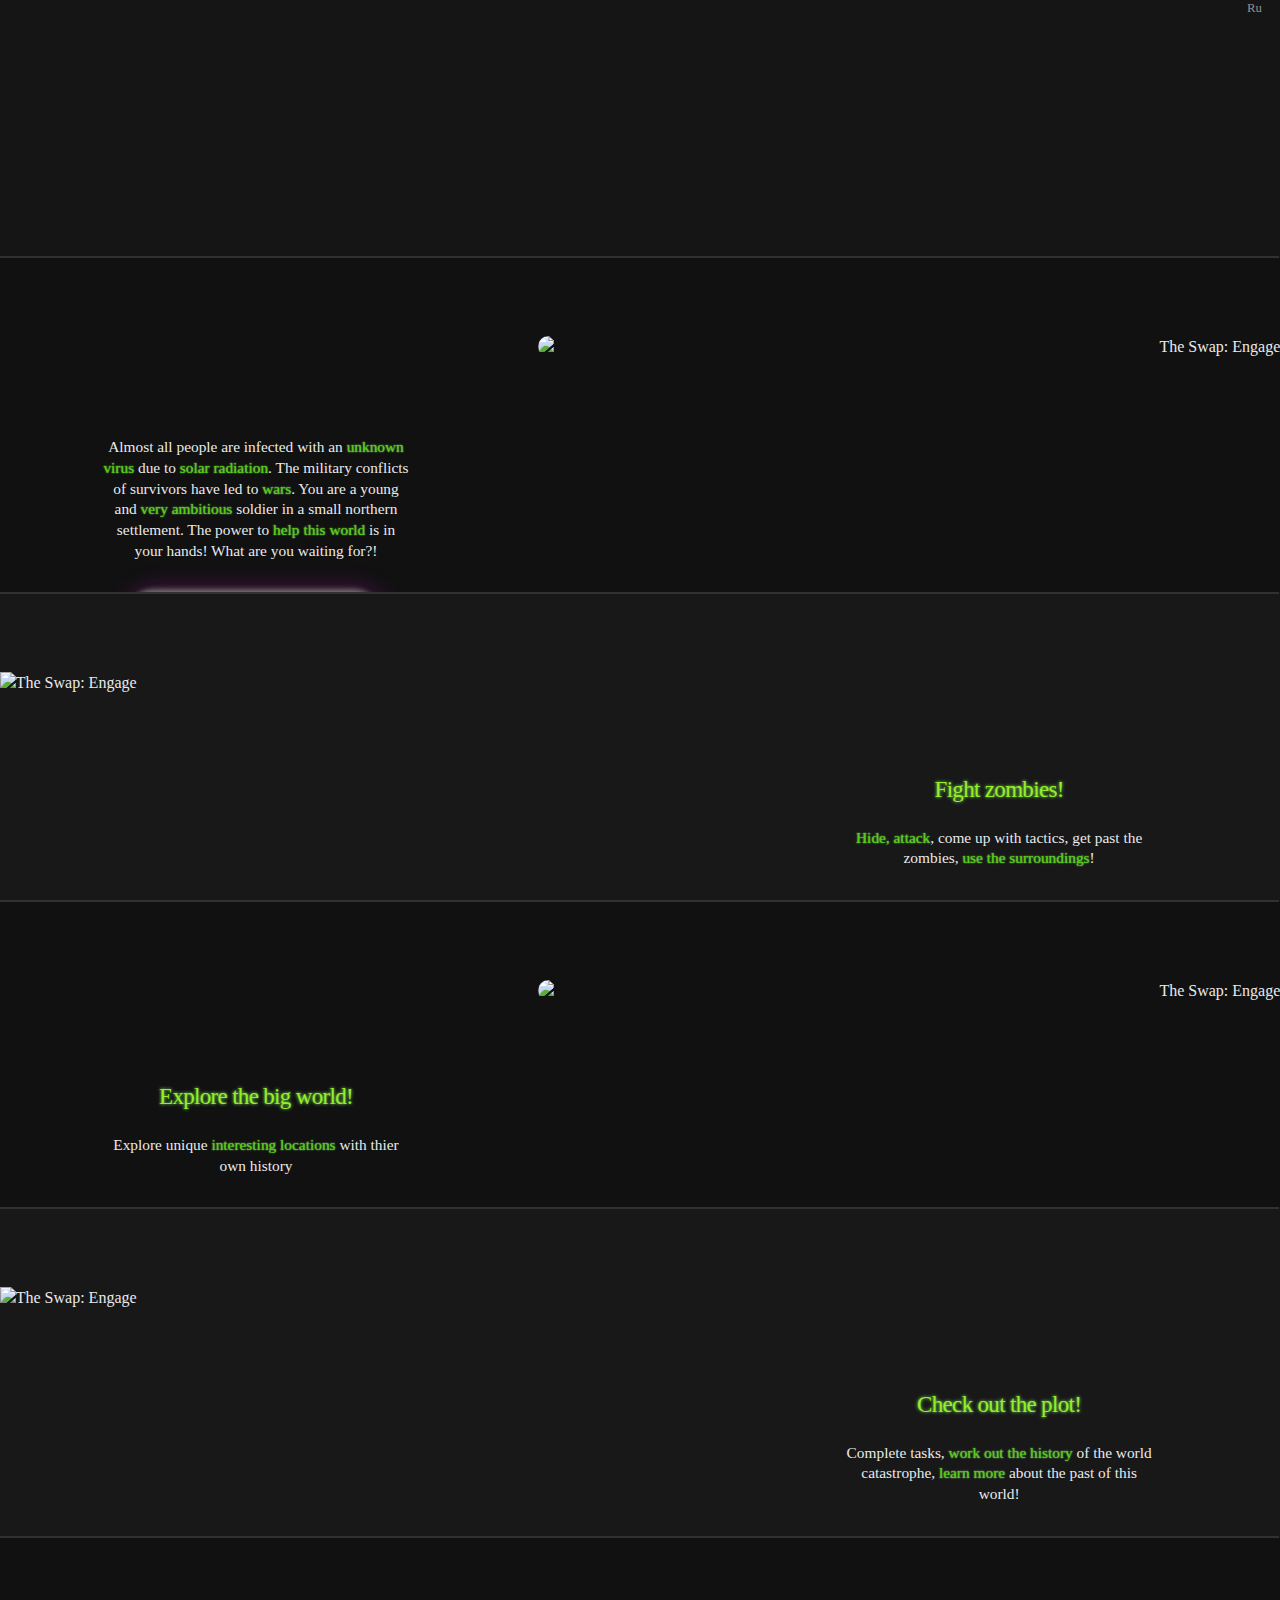
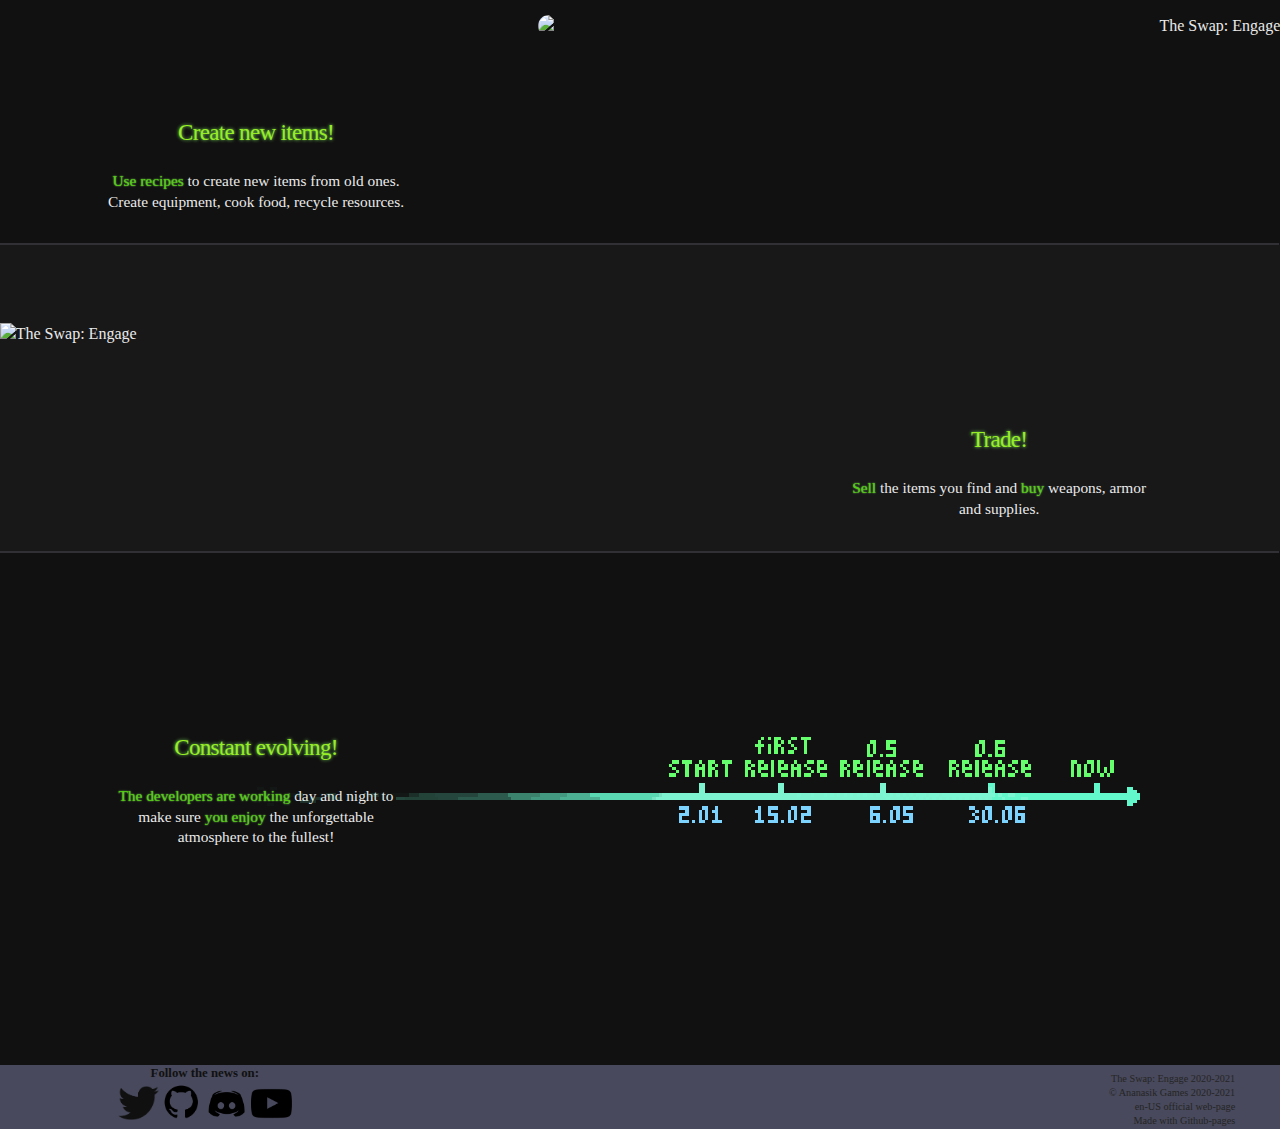
==== commit 738df80a: "English version added" ====
--- a/indexEN.html
+++ b/indexEN.html
@@ -1,342 +1,204 @@
 <!DOCTYPE html>
-<html lang="ru-RU"><head><meta http-equiv="Content-Type" content="text/html; charset=UTF-8">
+<html lang="en-US">
+<head><meta http-equiv="Content-Type" content="text/html; charset=UTF-8">
 
     <meta http-equiv="X-UA-Compatible" content="IE=edge">
     <meta name="viewport" content="width=device-width, initial-scale=1">
     <link rel="stylesheet" href="style.css">
-	<script src="https://kit.fontawesome.com/601ba838f1.js" crossorigin="anonymous"></script>
-	<meta content="Ananasik games" property="og:title">
-    <meta content="Официальный сайт Ananasik" property="og:description">
-    <meta content="https://olegeer.github.io/AnanasikGames/" property="og:url">
+
+	  <meta content="The Swap: Engage" property="og:title">
+    <meta content="The Swap: Engage" property="og:description">
+    <meta content="https://AnanasikDev.github.io/TheSwapEngageWeb/indexEN.html" property="og:url">
     <meta content="/Images/Ananasik.png" property="og:image">
     <meta content="#43B581" data-react-helmet="true" name="theme-color">
 
 <title>The Swap: Engage</title>
-  <head>
     <link rel="shortcut icon" type="image/png" href="Images/favicon.png">
   </head>
   <body>
-
     <header>
       <div class="head">
-
-        <div class="left-colomn">
-            <a href="https://github.com/AnanasikDev" class="btn"><i class="fab fa-github" style="color: #ffd900;"></i>&nbsp;GitHub</a>
-            <a href="https://www.youtube.com/channel/UCeZG4B_HLpamjCuPPUj3gzA" class="btn"><i class="fab fa-youtube" style="color: #ff3300;"></i>&nbsp;Youtube</a>
-            <a href="https://discord.gg/HRB6KG8Xby" class="btn"><i class="fab fa-discord" style="color: rgb(68, 112, 255);"></i>&nbsp;Discord</a>
-            <a href="https://github.com/AnanasikDev/The_Swap_Engage_public/releases" class="btn"><i class="fas fa-download" style="color: #78AB09;"></i>&nbsp;Download</a>
-            <a href="index.html" class="btn">Русский</a>
-        </div>
-        <div class="right-colomn">
-            <a href="#AboutMe" class="listbtn">About me</a><br/>
-            <a href="#AboutGame" class="listbtn">About game</a><br/>
-            <a href="#Story" class="listbtn">Story</a><br/>
-            <a href="#Graphics" class="listbtn">Graphics</a><br/>
-            <a href="#Download" class="listbtn">Download</a><br/>
-            <a href="#Gallery" class="listbtn">Gallery</a><br/>
-            <a href="#Changelog" class="listbtn">Changelog</a><br/>
-            <a href="#AboutUs" class="listbtn">About us</a><br/>
-        </div>
+        <a class="lang-btn" href="index.html">Ru</a>
+        <div class="head-img"></div>
       </div>
-
     </header>
 
-    <div class="container">
-      <section id="main_content">
-        <p></p>
-
-<span id="AboutMe"></span>
-<h2>About me</h2>
-
-<p>I am a student, who is into programming. I love creating games, so I work on my <b>uncommercial</b> project since 02.01.2021,
-	that called <b>The Swap - Engage</b></p>
-
-<span id="AboutGame"></span>
-<h2>About game</h2>
-<p>
-  This is <b>singleplayer</b> game, that contains shooting, stealth, survival and a story.<br/>
-  Player needs to trade, explore, craft and fight. He would be able to farm, collect, do achivements, fish and even drive.<br/>
-</p>
-<br/>
-	<i>*Game is only for <b>PC</b></i>
-	<br/>
-<br/>
-
-<span id="Story"></span>
-<h2>Story</h2>
-	<p>
-		<blockquote>
-      ..We knew exactly when it happens. Scientists knew about it. But effects were much worse than we expected. <br/>
-			Earth magnetics poles swapped, as it happens a time in tens of thounds years. During swapping the whole Earth had no magnetic
-			field, so there is no obstacle that Sun radiation would avoid. Strong radiation killed millions of people. But one day we noticed,
-			that some people have been changed, so there was no more danger in radiation. We thought that would be an end. But we were wrong.
-			Some of people, who changed became strong and quick, others became stupid and weak. But every mutant had a passion of killing.
-			We build this bunker to make us safe. There where we found you. We fight them a while, but there are infinite. It looks like there is
-			a place, where They born...<br/>
-		</blockquote>
-		<br/>
-			Player need to destroy<b>"The Gaps"</b> - places where They born. Then they spread to a whole world.<br/>
-	</p>
-
-<span id="Graphics"></span>
-<h2>Graphics</h2>
-	Style of graphics is 3D-voxel-art:
-	<br/>
-	<p id="thumb">
-	<img src="./Images/ScreenShot6.png" width="392px" height="301px">
-	<img src="./Images/ScreenShot8.png" width="299px" height="190px">
-	<img src="./Images/ScreenShot9.png" width="285px" height="299px">
-	<img src="./Images/ScreenShot10.png" width="385px" height="268px">
-
-<span id="Download"></span>
-<h2>Download</h2>
-	<p>
-		You need to go to my <a href="https://github.com/AnanasikDev/The_Swap_Engage_public/releases">Github</a> and download the version you want.<br/>
-		(I recommend to download the latest beta)
-	</p>
-
-<span id="Gallery"></span>
-<h2>Gallery</h2>
-	<p class="thumb">
-	<img src="./Images/Снимок экрана (399).png" width="400px" height="225px"> <img src="./Images/Снимок экрана (400).png" width="400px" height="225px">
-	<img src="./Images/Снимок экрана (401).png" width="400px" height="225px"> <img src="./Images/Снимок экрана (402).png" width="400px" height="225px">
-	<img src="./Images/Снимок экрана (403).png" width="400px" height="225px"> <img src="./Images/Снимок экрана (405).png" width="400px" height="225px">
-	<img src="./Images/Снимок экрана (411).png" width="400px" height="225px"> <img src="./Images/Снимок экрана (414).png" width="400px" height="225px">
-	<img src="./Images/Снимок экрана (412).png" width="400px" height="225px"> <img src="./Images/Снимок экрана (424).png" width="400px" height="225px">
-
-<span id="Changelog"></span>
-<h2>Changelog</h2>
-
-	<div id="table-of-contents">
-			<li><a href="#december2020">December</a></li>
-			<li><a href="#january2021">January</a></li>
-			<li><a href="#february2021">February</a></li>
-			<li><a href="#march2021">March</a></li>
-			<li><a href="#april2021">April</a></li>
-			<li><a href="#may2021">May</a></li>
-      <li><a href="#june2021">June</a></li>
-	<div/>
-	<p>
-		<span id="december2020"></span>
-		25.09.2020 - Start!<br/>
-    <span id="january2021"></span>
-    02.01.2021 |<br/>
-    03.01.2021 | - Simple mechanics involving<br/>
-    04.01.2021 |<br/>
-		05.01.2021 - Hotbar added<br/>
-		06.01.2021 - Minimap & hpbar & death screen added<br/>
-		07.01.2021 |<br/>
-    08.01.2021 | - Grenade & floating enemy's hpbar & stealth added<br/>
-		09.01.2021 - Inventory added<br/>
-    10.01.2021 |<br/>
-		11.01.2021 |<br/>
-		12.01.2021 |<br/>
-		13.01.2021 |<br/>
-		14.01.2021 |<br/>
-		15.01.2021 |<br/>
-		16.01.2021 | - Inventory improved, containers added<br/>
-		17.01.2021 |<br/>
-		18.01.2021 |<br/>
-		19.01.2021 |<br/>
-		20.01.2021 |<br/>
-		21.01.2021 |<br/>
-    22.01.2021 |<br/>
-		23.01.2021 |<br/>
-		24.01.2021 |<br/>
-		25.01.2021 | - Trading system added<br/>
-		26.01.2021 |<br/>
-		27.01.2021 |<br/>
-		28.01.2021 |<br/>
-		29.01.2021 |<br/>
-		<span id="february2021"></span>
-    05.02.2021 |<br/>
-		06.02.2021 | - Trading system changed<br/>
-    07.02.2021 |<br/>
-		08.02.2021 - Aiming added. Little refactor<br/>
-		09.02.2021 - New mob added<br/>
-		10.02.2021 - Spawn system improved<br/>
-		12.02.2021 - Healthboxes added. Trading system great update<br/>
-		13.02.2021 - Mobs improved<br/>
-		14.02.2021 - Regeneration, weapon mass and other features added<br/>
-		<b>15.02.2021 - 0.1 Alpha was released. Great optimizations</b><br/>
-		<b>16.02.2021 - 0.2 Beta was released. Pause added<br/></b>
-		17.02.2021 - Spawn system improved<br/>
-		18.02.2021 |<br/>
-		19.02.2021 | - UI update<br/>
-		21.02.2021 - Grenade update<br/>
-		22.02.2021 - Trading system update<br/>
-		23.02.2021 |<br/>
-	  24.02.2021 | - Animations & effects added<br/>
-		25.02.2021 |<br/>
-		26.02.2021 - Container spawner added<br/>
-		27.02.2021 - Container & container spawner improved<br/>
-		28.02.2021 - Bunker added<br/>
-		<span id="march2021"></span>
-		02.03.2021 - Bunker fixed<br/>
-		03.03.2021 |<br/>
-		04.03.2021 | - Optimizations and Garbage Collector involved<br/>
-		05.03.2021 - Lift & bunker fixed. Bugs fixed<br/>
-		06.03.2021 - Fast items moving added<br/>
-		07.03.2021 - Little optimizations. Bugs fixed<br/>
-		<b>08.03.2021 - Third pre-release! Bugs fixed</b><br/>
-		09.03.2021 - Bugs fixed<br/>
-		10.03.2021 - Crafting system added<br/>
-		11.03.2021 - Items separating feature added<br/>
-		12.03.2021 |<br/>
-		13.03.2021 |<br/>
-		14.03.2021 | - Bugs fixed<br/>
-		15.03.2021 |<br/>
-		16.03.2021 |<br/>
-		------------<br/>
-		17.03.2021 |<br/>
-		18.03.2021 |<br/>
-		19.03.2021 |<br/>
-		20.03.2021 |<br/>
-		21.03.2021 |<br/>
-		22.03.2021 |<br/>
-		23.03.2021 |<br/>
-		24.03.2021 |<br/>
-		25.03.2021 |<br/>
-		26.03.2021 | - Enemies great improvment, optimizations, visual effects added<br/>
-		27.03.2021 |<br/>
-		28.03.2021 |<br/>
-		29.03.2021 |<br/>
-		30.03.2021 |<br/>
-		31.03.2021 |<br/>
-		<span id="april2021"></span>
-		01.04.2021 |<br/>
-		02.04.2021 |<br/>
-		03.04.2021 |<br/>
-		04.04.2021 |<br/>
-		<b>05.04.2021 - 0.4.27 Beta was released. Bugs fixed</b><br/>
-		06.04.2021 |<br/>
-		07.04.2021 |<br/>
-		08.04.2021 | - Bugs fixed, new items added, zombie-update<br/>
-		09.04.2021 |<br/>
-		10.04.2021 |<br/>
-		------------<br/>
-		11.04.2021 |<br/>
-		12.04.2021 |<br/>
-		13.04.2021 |<br/>
-		14.04.2021 |<br/>
-		15.04.2021 |<br/>
-		16.04.2021 |<br/>
-		17.04.2021 |<br/>
-		18.04.2021 |<br/>
-		19.04.2021 |<br/>
-		20.04.2021 | - Bugs fixed, UI update<br/>
-		21.04.2021 |<br/>
-		22.04.2021 |<br/>
-		23.04.2021 |<br/>
-		24.04.2021 |<br/>
-		25.04.2021 |<br/>
-		26.04.2021 |<br/>
-		27.04.2021 |<br/>
-		28.04.2021 |<br/>
-		29.04.2021 | - Bugs fixed, drop randomised, craft book added<br/>
-		30.04.2021 |<br/>
-		<span id="may2021"></span>
-		01.05.2021 |<br/>
-		02.05.2021 |<br/>
-		03.05.2021 | - Bugs fixed<br/>
-		04.05.2021 |<br/>
-		05.05.2021 |<br/>
-		------------<br/>
-		06.05.2021 |<br/>
-		07.05.2021 |<br/>
-		08.05.2021 |<br/>
-		09.05.2021 |<br/>
-		10.05.2021 | - Bugs fixed, Blust furnace added<br/>
-		11.05.2021 |<br/>
-		12.05.2021 |<br/>
-		13.05.2021 |<br/>
-		14.05.2021 |<br/>
-		------------<br/>
-		15.05.2021 |<br/>
-		16.05.2021 |<br/>
-		17.05.2021 |<br/>
-		18.05.2021 |<br/>
-		19.05.2021 | - Graphics involved, level-design updated<br/>
-		20.05.2021 |<br/>
-		21.05.2021 |<br/>
-		22.05.2021 |<br/>
-		<b>23.05.2021 | - 0.5.72 was released<br/></b>
-    24.05.2021 |<br/>
-    25.05.2021 |<br/>
-    26.05.2021 |<br/>
-    27.05.2021 |<br/>
-    28.05.2021 |<br/>
-    29.05.2021 |<br/>
-    30.05.2021 | - Bugs fixed, jump added, player controller updated<br/>
-    31.05.2021 |<br/>
-    <span id="june2021"></span>
-    01.06.2021 |<br/>
-    02.06.2021 |<br/>
-    03.06.2021 |<br/>
-    04.06.2021 |<br/>
-    ------------<br/>
-    05.06.2021 |<br/>
-    06.06.2021 |<br/>
-    07.06.2021 |<br/>
-    08.06.2021 |<br/>
-    09.06.2021 |<br/>
-    10.06.2021 |<br/>
-    11.06.2021 |<br/>
-    12.06.2021 |<br/>
-    13.06.2021 |<br/>
-    14.06.2021 |<br/>
-    15.06.2021 | - Zombie update, 3D added<br/>
-    16.06.2021 |<br/>
-    17.06.2021 |<br/>
-    18.06.2021 |<br/>
-    19.06.2021 |<br/>
-    20.06.2021 |<br/>
-    21.06.2021 |<br/>
-    22.06.2021 |<br/>
-    23.06.2021 |<br/>
-    24.06.2021 |<br/>
-    25.06.2021 |<br/>
-    26.06.2021 |<br/>
-	</p>
-
-<h2>Versions</h2>
-<a href="https://github.com/AnanasikDev/The_Swap_Engage_Public/releases/tag/0.01">v0.01 - 100%</a><br/>
-<a href="https://github.com/AnanasikDev/The_Swap_Engage_Public/releases/tag/0.02">v0.02 - 100%</a><br/>
-<a href="https://github.com/AnanasikDev/The_Swap_Engage_Public/releases/tag/0.03.3">v0.03 - 100%</a><br/>
-<a href="https://github.com/AnanasikDev/The_Swap_Engage_Public/releases/tag/0.04.27">v0.04 - 100%</a><br/>
-<a href="https://github.com/AnanasikDev/The_Swap_Engage_Public/releases/tag/0.05.72">v0.05 - 100%</a><br/>
-<a href="https://github.com/AnanasikDev/The_Swap_Engage_Public/releases/tag/0.06.34">v0.06 - 100%</a><br/>
-<div class="planitem-process">v0.07 - 005%</div>
-<br/>
-<span id="AboutUs"></span>
-<h2>About us</h2>
-  We are a team of amateurs, who are interested in this project. Our list often updates: somebody leaves, somebody joins.<br/>
-  All of us contribute a little, but sometimes one person can be very important in development.<br/><br/>
-	<div class="programmer">
-		<i class="fas fa-crown" style="color: yellow;"></i> @Ananasik - Programmer
-	</div><br/>
-  <h3>Special thanks to</h3>
-  	<div class="designer">
-  		<i class="fas fa-paint-brush"></i> <a href="https://www.youtube.com/channel/UCexOtSH02mPTEOZJDjZI9gg/videos" style="color:#CE55D8;">@Стабиди</a> - 2D artist<br/>
-  	</div>
-  	<br/>
-  	<div class="sounddesigner">
-  		<i class="fas fa-volume-up"></i> @domonation - Composer<br/>
-  		<i class="fas fa-volume-up"></i> @EFMusic - Sound-designer<br/>
-  	</div>
-<br/>
-<h3>Mentions</h3>
-  <div class="mentions">
-    @blenderkon - 3D artist<br/>
-    @PixelStudio - 3D artist<br/>
-    @Enzo_Music - Sound-designer<br/>
-    @livdash - Sound-designer<br/>
-    @posmotrishka - Sound-designer<br/>
-    @JSimmons - Level-designer<br/>
-    @krill - Web-site developer<br/>
-    @EAZY BLACK - Web-site developer<br/>
-    @General Mumble - Sound-designer<br/>
-  </div>
+<div class="gallery-divider"></div>
+
+<div class="gallery-item gallery-item-right">
+
+  <div class="gallery-text-handler-left">
+    <div class="gallery-text">
+      Almost all people are infected with an <span class="key-word">unknown virus</span> due to
+      <span class="key-word">solar radiation</span>.
+      The military conflicts of survivors have led to <span class="key-word">wars</span>.
+      You are a young and <span class="key-word">very ambitious</span> soldier in a small northern settlement.
+      The power to <span class="key-word">help this world</span> is in your hands!
+      What are you waiting for?!
+    </div>
+
+    <div class="button-container">
+      <div class="button">
+
+        <a href="https://github.com/AnanasikDev/The_Swap_Engage_Public/releases">
+          <div class="button-text">
+            Download
+          </div>
+          <div class="button-img">
+              <img title="Перейти к установке" src = "./Images/DownloadImg2.png", alt="Установить" width="100%", height="100%">
+          </div>
+        </a>
+
+      </div>
+    </div>
+
+  </div>
+
+  <img class="img-right gallery-img" src="./Images/Снимок экрана (829).jpg" alt="The Swap: Engage">
+
+</div>
+
+
+<div class="gallery-divider"></div>
+
+
+<div class="gallery-item gallery-item-left">
+
+  <img class="img-left gallery-img" src="./Images/Снимок экрана (807).jpg" alt="The Swap: Engage">
+
+  <div class="gallery-text-handler-left">
+    <div class="gallery-text">
+      <h2>Fight zombies!</h2>
+      <span class="key-word">Hide, attack</span>, come up with tactics, get past the zombies, <span class="key-word">use the surroundings</span>!
+    </div>
+  </div>
+
+</div>
+
+
+<div class="gallery-divider"></div>
+
+
+<div class="gallery-item gallery-item-right">
+
+  <div class="gallery-text-handler-left">
+    <div class="gallery-text">
+      <h2>Explore the big world!</h2>
+      Explore unique <span class="key-word">interesting locations</span> with thier own history
+    </div>
+  </div>
+
+  <img class="img-right gallery-img" src="./Images/Снимок экрана (829).jpg" alt="The Swap: Engage">
+
+</div>
+
+
+<div class="gallery-divider"></div>
+
+
+<div class="gallery-item gallery-item-left">
+
+  <img class="img-left gallery-img" src="./Images/Снимок экрана (807).jpg" alt="The Swap: Engage">
+
+  <div class="gallery-text-handler-left">
+    <div class="gallery-text">
+      <h2>Check out the plot!</h2>
+      Complete tasks, <span class="key-word">work out the history</span>
+       of the world catastrophe, <span class="key-word">learn more</span> about the past of this world!
+    </div>
+  </div>
+
+</div>
+
+
+<div class="gallery-divider"></div>
+
+
+<div class="gallery-item gallery-item-right">
+
+  <div class="gallery-text-handler-left">
+    <div class="gallery-text">
+      <h2>Create new items!</h2>
+      <span class="key-word">Use recipes</span> to create new items from old ones. Create equipment, cook food, recycle resources.
+    </div>
+  </div>
+
+  <img class="img-right gallery-img" src="./Images/Снимок экрана (829).jpg" alt="The Swap: Engage">
+
+</div>
+
+
+<div class="gallery-divider"></div>
+
+
+<div class="gallery-item gallery-item-left">
+
+  <img class="img-left gallery-img" src="./Images/Снимок экрана (833).jpg" alt="The Swap: Engage">
+
+  <div class="gallery-text-handler-left">
+    <div class="gallery-text">
+      <h2>Trade!</h2>
+      <span class="key-word">Sell</span> the items you find and <span class="key-word">buy</span> weapons, armor and supplies.
+    </div>
+  </div>
+
+</div>
+
+
+<div class="gallery-divider"></div>
+
+
+<div class="gallery-item gallery-item-right" style="height:40vw;">
+
+  <img class="img-right gallery-img progress-img" src="./Images/ProgressImgEn.png" alt="The Swap: Engage">
+
+  <div class="gallery-text-handler-left">
+    <div class="gallery-text">
+      <h2>Constant evolving!</h2>
+      <span class="key-word">The developers are working</span> day and night to make sure <span class="key-word">you enjoy</span> the
+      unforgettable atmosphere to the fullest!
+    </div>
+  </div>
+</div>
+
+
+
+<div class="cellar">
+  <div class="cellar-divider"></div>
+  <div class="cellar-cell">
+
+    <div class="cellar-text">
+      <b>Follow the news on:</b>
+    </div>
+
+    <div>
+      <a href="https://twitter.com/Ananasi95910479" class="cellar-link">
+        <img title="Twitter" src = "./Images/TwitterIcon2.png", width="10%", height="10%">
+      </a>
+
+      <a href="https://github.com/AnanasikDev">
+        <img title="Github" src = "./Images/GithubIcon.png", width="10%", height="10%">
+      </a>
+
+      <a href="https://discord.gg/dRM4N6qye2">
+        <img title="Discord server" src = "./Images/DiscordIcon.png", width="10%", height="10%">
+      </a>
+
+      <a href="https://www.youtube.com/channel/UCeZG4B_HLpamjCuPPUj3gzA">
+        <img title="Youtube channel (deprecated)" src = "./Images/YoutubeIcon.png", width="10%", height="10%">
+      </a>
+    </div>
+  </div>
+  <div class="cellar-cell">
+
+  </div>
+  <div class="cellar-cell cellar-legal-text">
+      The Swap: Engage 2020-2021<br>
+      © Ananasik Games 2020-2021<br>
+      en-US official web-page<br>
+      Made with Github-pages<br>
+  </div>
+</div>
 
 </body>
 </html>
--- a/style.css
+++ b/style.css
@@ -1,392 +1,167 @@
-.highlight {
-    color: #d0d0d0
+@font-face {
+  font-family: 'long_pixel-7';
+  font-style: normal;
+  font-weight: normal;
+  src: url('long_pixel-7.ttf');
+}
+body{
+  margin: 0;
+  padding: 0;
+  background: #151515;
+  color: #eaeaea;
+  line-height: 1.35;
+  font-weight:normal;
+  font-family: 'long_pixel-7';
 }
 
-.highlight table td {
-    padding: 5px
-}
-
-.highlight table pre {
-    margin: 0
-}
-
-.highlight .w {
-    color: #d0d0d0
-}
-
-.highlight .err {
-    color: #151515;
-    background-color: #ac4142
-}
-
-.highlight .c,.highlight .cd,.highlight .cm,.highlight .c1,.highlight .cs {
-    color: #888
-}
-
-.highlight .cp {
-    color: #f4bf75
-}
-
-.highlight .o,.highlight .ow {
-    color: #f4bf75
-}
-
-.highlight .p,.highlight .pi {
-    color: #d0d0d0
-}
-
-.highlight .gi {
-    color: #90a959
-}
-
-.highlight .gd {
-    color: #ac4142
-}
-
-.highlight .gh {
-    color: #6a9fb5;
-    font-weight: bold
-}
-
-.highlight .k,.highlight .kn,.highlight .kp,.highlight .kr,.highlight .kv {
-    color: #aa759f
-}
-
-.highlight .kc,.highlight .kt,.highlight .kd {
-    color: #d28445
-}
-
-.highlight .s,.highlight .sb,.highlight .sc,.highlight .sd,.highlight .s2,.highlight .sh,.highlight .sx,.highlight .s1 {
-    color: #90a959
-}
-
-.highlight .sr {
-    color: #75b5aa
-}
-
-.highlight .si,.highlight .se {
-    color: #8f5536
-}
-
-.highlight .nt,.highlight .nn,.highlight .nc,.highlight .no {
-    color: #f4bf75
-}
-
-.highlight .na {
-    color: #6a9fb5
-}
-
-.highlight .m,.highlight .mf,.highlight .mh,.highlight .mi,.highlight .il,.highlight .mo,.highlight .mb,.highlight .mx {
-    color: #90a959
-}
-
-.highlight .ss {
-    color: #90a959
-}
-
-body {
-    margin: 0;
-    padding: 0;
-    background: #151515 url("../images/bkg.png") 0 0;
-    color: #eaeaea;
-    font-size: 16px;
-    line-height: 1.5;
-    font-family: Monaco, "Bitstream Vera Sans Mono", "Lucida Console", Terminal, monospace
-}
-
-.container {
-    width: 90%;
-    max-width: 1000px;
-    margin: 0 auto;
-}
-
-section {
-    display: block;
-    margin: 0 0 20px 0
-}
-i {
-    font-size: 15.5px;
-}
-h1,h2,h3,h4,h5,h6 {
-    margin: 0 0 20px
-}
-
-li {
-    line-height: 1.4
-}
-
-header {
-    background: rgba(0,0,0,0.1);
-    width: 100%;
-    border-bottom: 1px dashed #b5e853;
-    margin: 0 0 40px 0
-}
-
-header h1 {
-    font-size: 30px;
-    line-height: 1.5;
-    margin: 0 0 0 -40px;
-    font-weight: bold;
-    font-family: Monaco, "Bitstream Vera Sans Mono", "Lucida Console", Terminal, monospace;
-    color: #b5e853;
-    text-shadow: 0 1px 5px rgba(35, 95, 0, 0.555),0 0 5px rgba(166, 255, 0, 0.527),0 0 10px rgba(181,232,83,0.1);
-    letter-spacing: -1px;
-    -webkit-font-smoothing: antialiased
-}
-
-@media (max-width: 1000px) {
-    header h1 {
-        margin-left:0
-    }
-}
-
-header h1:before {
-    content: "./ ";
-    font-size: 24px
-}
-
-header h2 {
-    font-size: 18px;
-    font-weight: 300;
-    color: #666
-}
-
-#downloads .btn {
-    display: inline-block;
-    text-align: center;
-    margin: 0
-}
-
-#main_content {
-    width: 100%;
-    -webkit-font-smoothing: antialiased
-}
-
-section img {
-    max-width: 100%
+.head-img{
+  height: 0px;
+  padding-top: 20%;
+  width: 100%;
+  background-image: url("./Images/Icon.jpg");
+  background-position: center;
+  display: block;
+  background-repeat: no-repeat;
+  background-size: cover;
 }
 
 h1,h2,h3,h4,h5,h6 {
-    font-weight: normal;
-    font-family: Monaco, "Bitstream Vera Sans Mono", "Lucida Console", Terminal, monospace;
-    color: #b5e853;
-    letter-spacing: -0.03em;
-    text-shadow: 0 1px 1px rgba(0,0,0,0.1),0 0 5px rgba(181,232,83,0.1),0 0 10px rgba(181,232,83,0.1)
+  font-weight: normal;
+  color: #97ee25;
+  letter-spacing: -0.03em;
+  text-shadow: 0 0 0.275vw rgba(140,255,100,1), 0 0 5vw rgba(140,255,100,0.2);
+  margin: 0 0 1.8vw;
 }
 
-#main_content h1 {
-    font-size: 30px
+.gallery-item{
+  width: 100%;
+  overflow: hidden;
+}
+.gallery-item-left{
+  background-color: #181819;
+}
+.gallery-item-right{
+  background-color: #111111;
 }
 
-#main_content h2 {
-    font-size: 24px;
-    text-shadow: 0 1px 10px rgba(35, 95, 0, 0.555),0 0 10px rgba(166, 255, 0, 0.527),0 0 10px rgba(181,232,83,0.1);
+.gallery-divider{
+  width: calc(100% - 0.2vw);
+  border: 0.1vw solid #313135;
+  background-color: #313135;
+  text-align: center;
 }
 
-#main_content h3 {
-    font-size: 18px
+.gallery-img{
+  width: 58%;
+  height: auto;
+  border: 0.1vw solid rgba(40, 50, 40, 0);
+  margin-top: 6%;
+  margin-bottom: 6%;
+}
+.img-left{
+  text-align: left;
+  float: left;
+  border-radius: 0 1.2vw 1.2vw 0;
+  margin-left: -0.1vw;
+}
+.img-right{
+  text-align: right;
+  float: right;
+  border-radius: 1.2vw 0 0 1.2vw;
+  margin-right: -0.1vw;
 }
 
-dt {
-    font-style: italic;
-    font-weight: bold
+.gallery-text{
+  width: 60%;
+  text-align: center;
+  font-size: 1.2vw;
+  display: inline-block;
+  margin-bottom: 6%;
+  margin-top: 35%;
+  align-items: center;
+  height: auto;
+}
+.gallery-text-handler-left{
+  width: 40%;
+  text-align: center;
+  float: left;
+  display: inline-block;
+}
+.gallery-text-handler-right{
+  width: 40%;
+  text-align: center;
+  float: right;
+  display: inline-block;
 }
 
-ul li {
-    list-style-image: url("../images/bullet.png")
+.cellar{
+  width: 100%;
+  background-color: #48495C;
+  color: #111111;
+  font-size: 1vw;
+}
+.cellar-cell{
+  width: 32%;
+  text-align: center;
+  display: inline-block;
+}
+.cellar-legal-text{
+  color: #252525;
+  font-size: 0.8vw;
+  text-align: right;
 }
 
-blockquote {
-    color: #aaa;
-    padding-left: 10px;
-    border-left: 1px dotted #666
+.button-container{
+  width: 100%;
+  height: 30%;
+  position: relative;
+  text-align: center;
 }
-
-pre {
-    background: rgba(0,0,0,0.9);
-    border: 1px solid rgba(255,255,255,0.15);
-    padding: 10px;
-    font-size: 16px;
-    color: #b5e853;
-    border-radius: 2px;
-    word-wrap: normal;
-    overflow: auto;
-    overflow-y: hidden
+.button{
+  width: 50%;
+  position: absolute;
+  left: 0;
+  right: 0;
+  font-size: 1.7vw;
+  text-align: center;
+  border-radius: 10vw;
+  box-shadow: 0.3vw 0.3vw 0.37vw #595071, -0.2vw -0.2vw 0.44vw #777870, 0 0 2vw rgba(255, 25, 255, 0.34);
+  margin: 0 auto;
 }
-
-code.highlighter-rouge {
-    background: rgba(0,0,0,0.9);
-    border: 1px solid rgba(255,255,255,0.15);
-    padding: 0px 3px;
-    margin: 0px -3px;
-    color: #aa759f;
-    border-radius: 2px
+.button-text{
+  display: inline-block;
+  margin: 4% 0;
+  color: #41cea0;
 }
-
-table {
-    width: 100%;
-    margin: 0 0 20px 0
+.button-img{
+  width: 10%;
+  display: inline-block;
+  image-rendering: pixelated;
 }
-
-th {
-    text-align: left;
-    border-bottom: 1px dashed #b5e853;
-    padding: 5px 10px
+.progress-img{
+  image-rendering: pixelated;
+  width: 70%;
+  float: right;
+  position: absolute;
+  left: 19vw;
+  padding-top: 4.75vw;
 }
-
-td {
-    padding: 5px 10px
+.lang-btn{
+  position: absolute;
+  right: 0;
+  top: 0;
+  width: 4%;
+  text-align: center;
+  font-size: 1vw;
+  color: #919190;
 }
-
-hr {
-    height: 0;
-    border: 0;
-    border-bottom: 1px dashed #b5e853;
-    color: #b5e853
+.cellar-text{
+  font-size: 1vw;
 }
-
-.btn {
-    display: inline-block;
-    background: -webkit-linear-gradient(top, rgba(40,40,40,0.3), rgba(35,35,35,0.3) 50%, rgba(10,10,10,0.3) 50%, rgba(0,0,0,0.3));
-    padding: 8px 18px;
-    border-radius: 28px;
-    border: 2px solid rgba(0,0,0,0.7);
-    border-bottom: 2px solid rgba(0,0,0,0.7);
-    border-top: 2px solid #000;
-    color: rgba(255,255,255,0.8);
-    font-family: Helvetica, Arial, sans-serif;
-    font-weight: bold;
-    font-size: 14px;
-    text-decoration: none;
-    text-shadow: 0 -1px 0 rgba(0,0,0,0.75);
-    box-shadow: inset 0 1px 0 rgba(255,255,255,0.05);
-    box-shadow: 0px 0px 12.5px rgb(41, 41, 41);
-    width: 90px;
-    text-align: center;
-    margin: 10px 0px 0px 45px;
+.key-word{
+  color: #55CC11;
+  text-shadow: 0 0 0.125vw rgba(140,255,100,1);
 }
-
-.btn:hover {
-    background: -webkit-linear-gradient(top, rgba(40,40,40,0.6), rgba(35,35,35,0.6) 50%, rgba(10,10,10,0.8) 50%, rgba(0,0,0,0.8))
+a{
+  text-decoration: none;
 }
-
-.btn .icon {
-    display: inline-block;
-    width: 16px;
-    height: 16px;
-    margin: 1px 8px 0 0;
-    float: left;
-}
-
-.btn-github .icon {
-    opacity: 0.6;
-    background: url("../images/blacktocat.png") 0 0 no-repeat;
-}
-
-a:not(.btn) {
-    color: #63c0f5;
-    text-shadow: 0 0 10px rgba(104,182,255,0.5);
-    text-decoration: none;
-    font-weight: bold;
-}
-a:hover:not(.btn) {
-    color: #44b0ee
-}
-a:active:not(.btn) {
-    color: #2a99da;
-}
-
-.cf:before,.cf:after {
-    content: "";
-    display: table;
-}
-
-.cf:after {
-    clear: both;
-}
-
-.cf {
-    zoom:1;
-}
-#a-title {
-    text-decoration: none
-}
-
-#thumb img {
-    margin-right: 60px;
-    margin-bottom: 10px;
- }
-.thumb img {
-    margin-right: 60px;
-    margin-bottom: 10px;
-    box-shadow: 0 1px 5px rgba(12, 32, 0, 0.555),0 0 5px rgba(58, 88, 0, 0.527),0 0 10px rgba(30, 46, 0, 0.1);
-}
-.thumb img:hover {
-    margin-right: 60px;
-    margin-bottom: 10px;
-    box-shadow: 0px 0px 15px rgba(58, 88, 0, 0.527);
-}
-.programmer{
-color: #0ABAB5;
-}
-.designer{
-color: #CE55D8;
-}
-.sounddesigner{
-color: #DFBC00;
-}
-.webdesigner{
-color: #12DE21;
-}
-.leveldesigner{
-color: #0BCCB3;
-}
-.composer{
-color: #EBBF01;
-}
-.mentions{
-color: #ABABAB;
-}
-.head{
-height: 200px;
-width: 100%;
-background-image: url("./Images/Icon.png");
-background-position: center;
-}
-.left-colomn{
-  float: left;
-  margin-top: 220px;
-  height: 200px;
-  width: 12.5%;
-}
-.right-colomn{
-  float: right;
-  margin-top: 220px;
-  margin-right: 15px;
-  height: 200px;
-  width: 12.5%;
-}
-.listbtn{
-  display: inline-block;
-  background: -webkit-linear-gradient(top, rgba(55,55,5,0.3), rgba(45,45,45,0.3) 50%, rgba(25,25,25,0.3) 50%, rgba(10,10,10,0.3));
-  padding: 8px 18px;
-  border-radius: 11px;
-  border: 2px solid rgba(15,15,15,0.7);
-  border-bottom: 2px solid rgba(0,0,0,0.7);
-  border-top: 2px solid #000;
-  color: rgba(230,230,245,0.8);
-  font-family: Helvetica, Arial, sans-serif;
-  font-weight: bold;
-  font-size: 13px;
-  text-decoration: none;
-  text-shadow: 0 -1px 0 rgba(0,0,0,0.75);
-  box-shadow: inset 0 1px 0 rgba(255,255,255,0.05);
-  box-shadow: 0px 0px 12.5px rgb(41, 41, 41);
-  width: 85px;
-  text-align: center;
-  margin: 6px 0px 0px 45px;
-}
-.planitem-process{
-  font-size: 17px;
-  color:#AACF39;
-}
